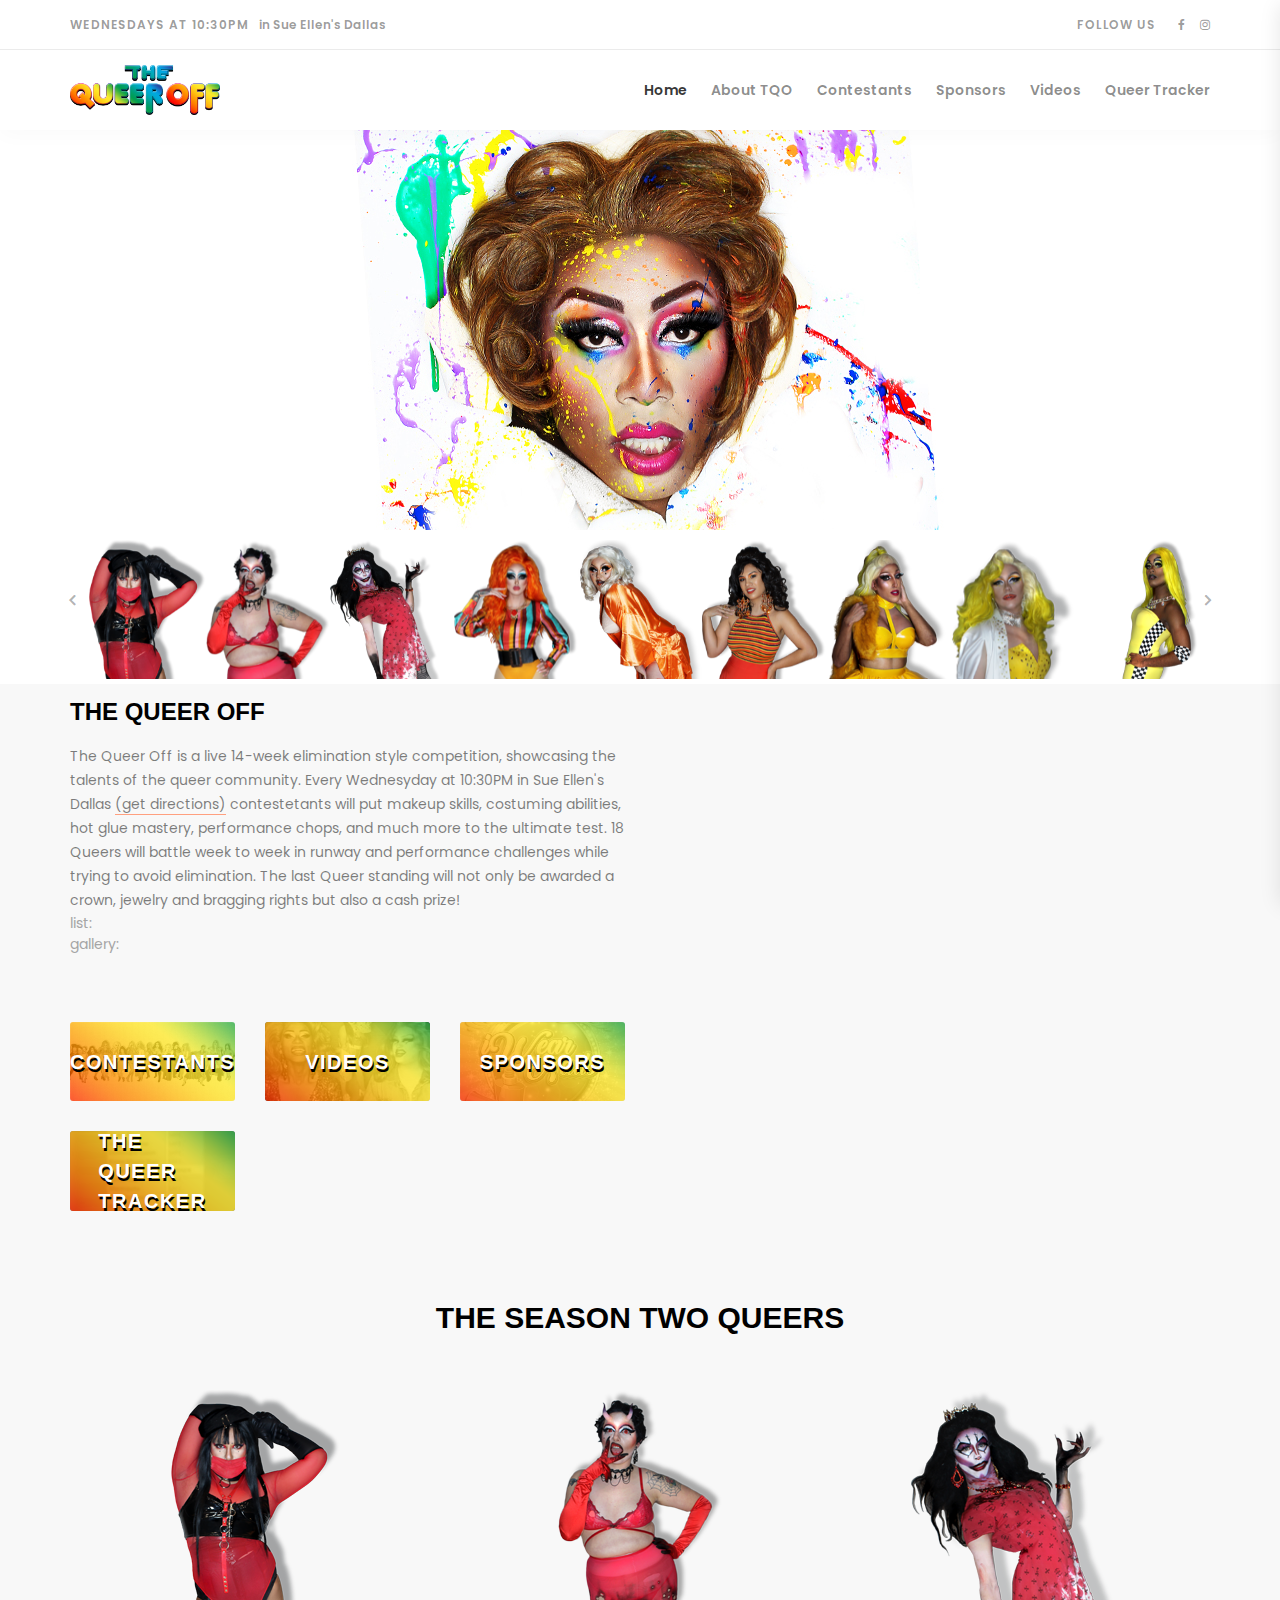
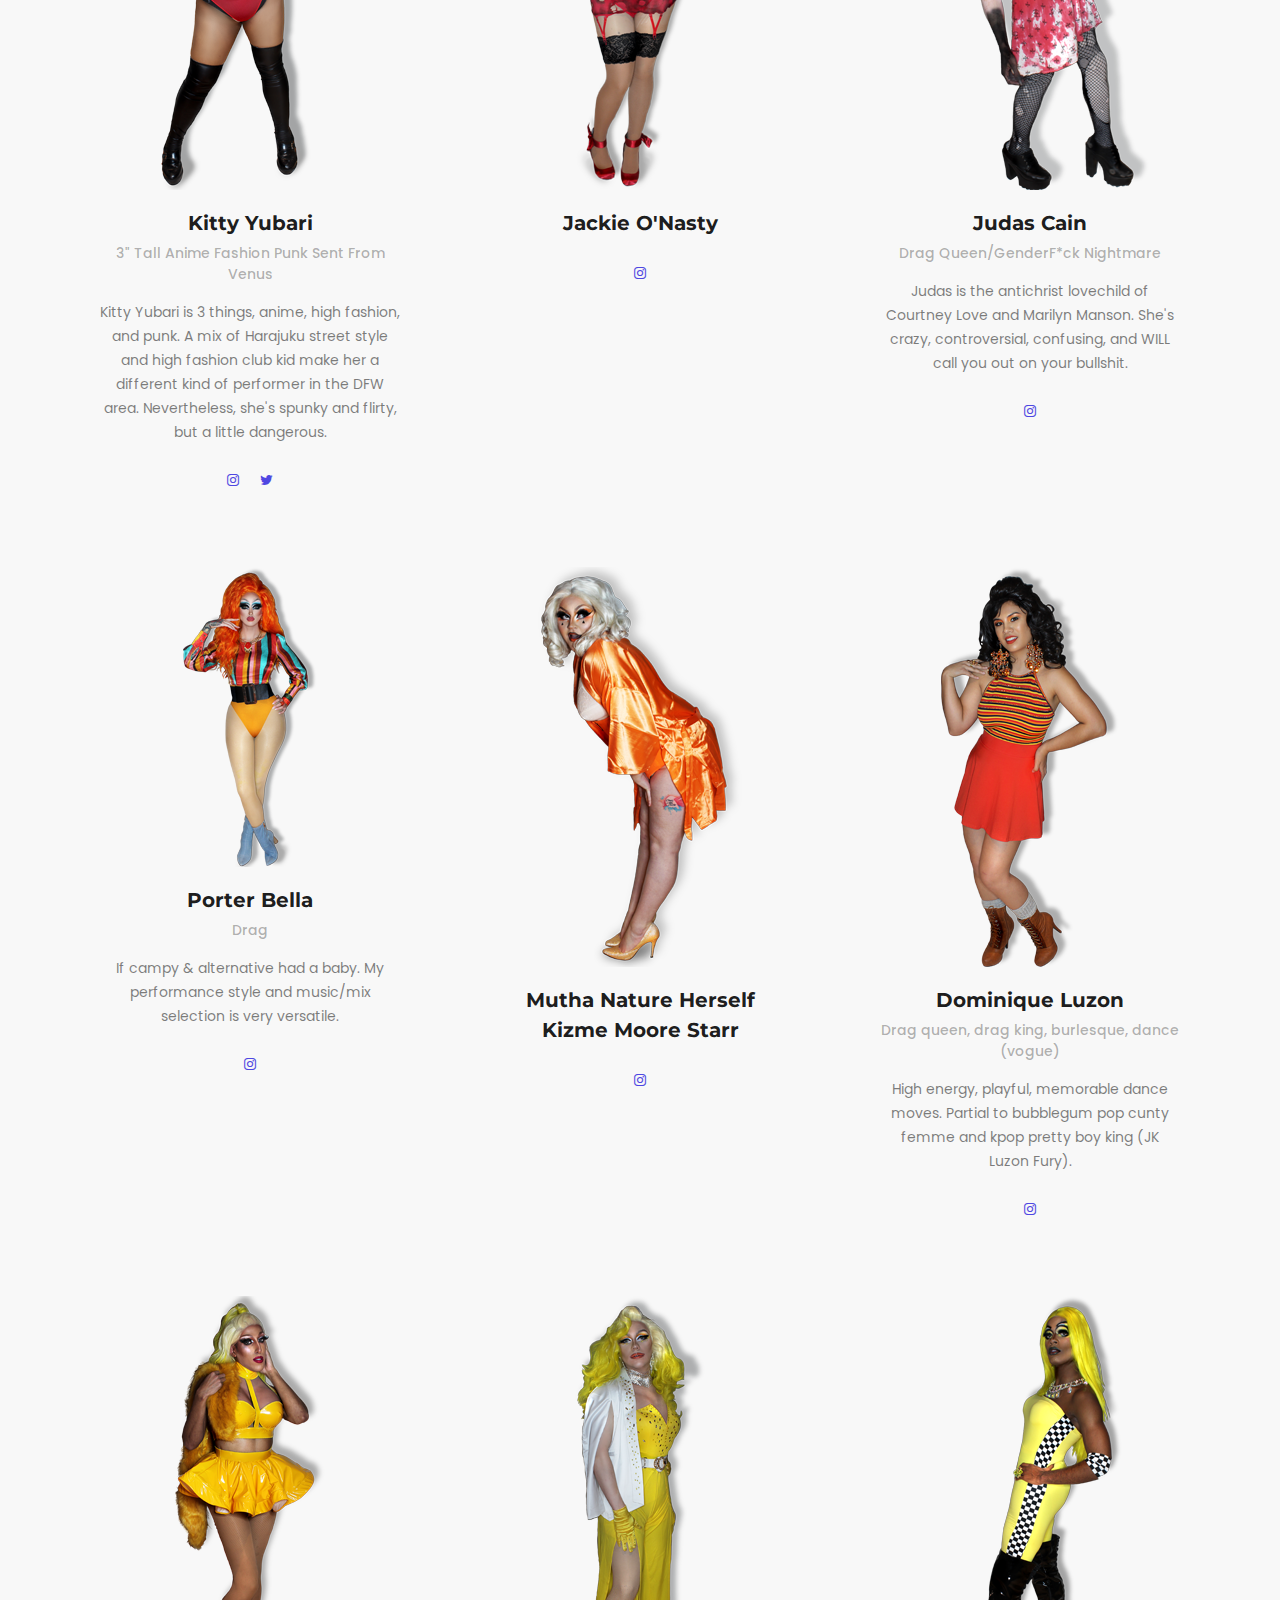
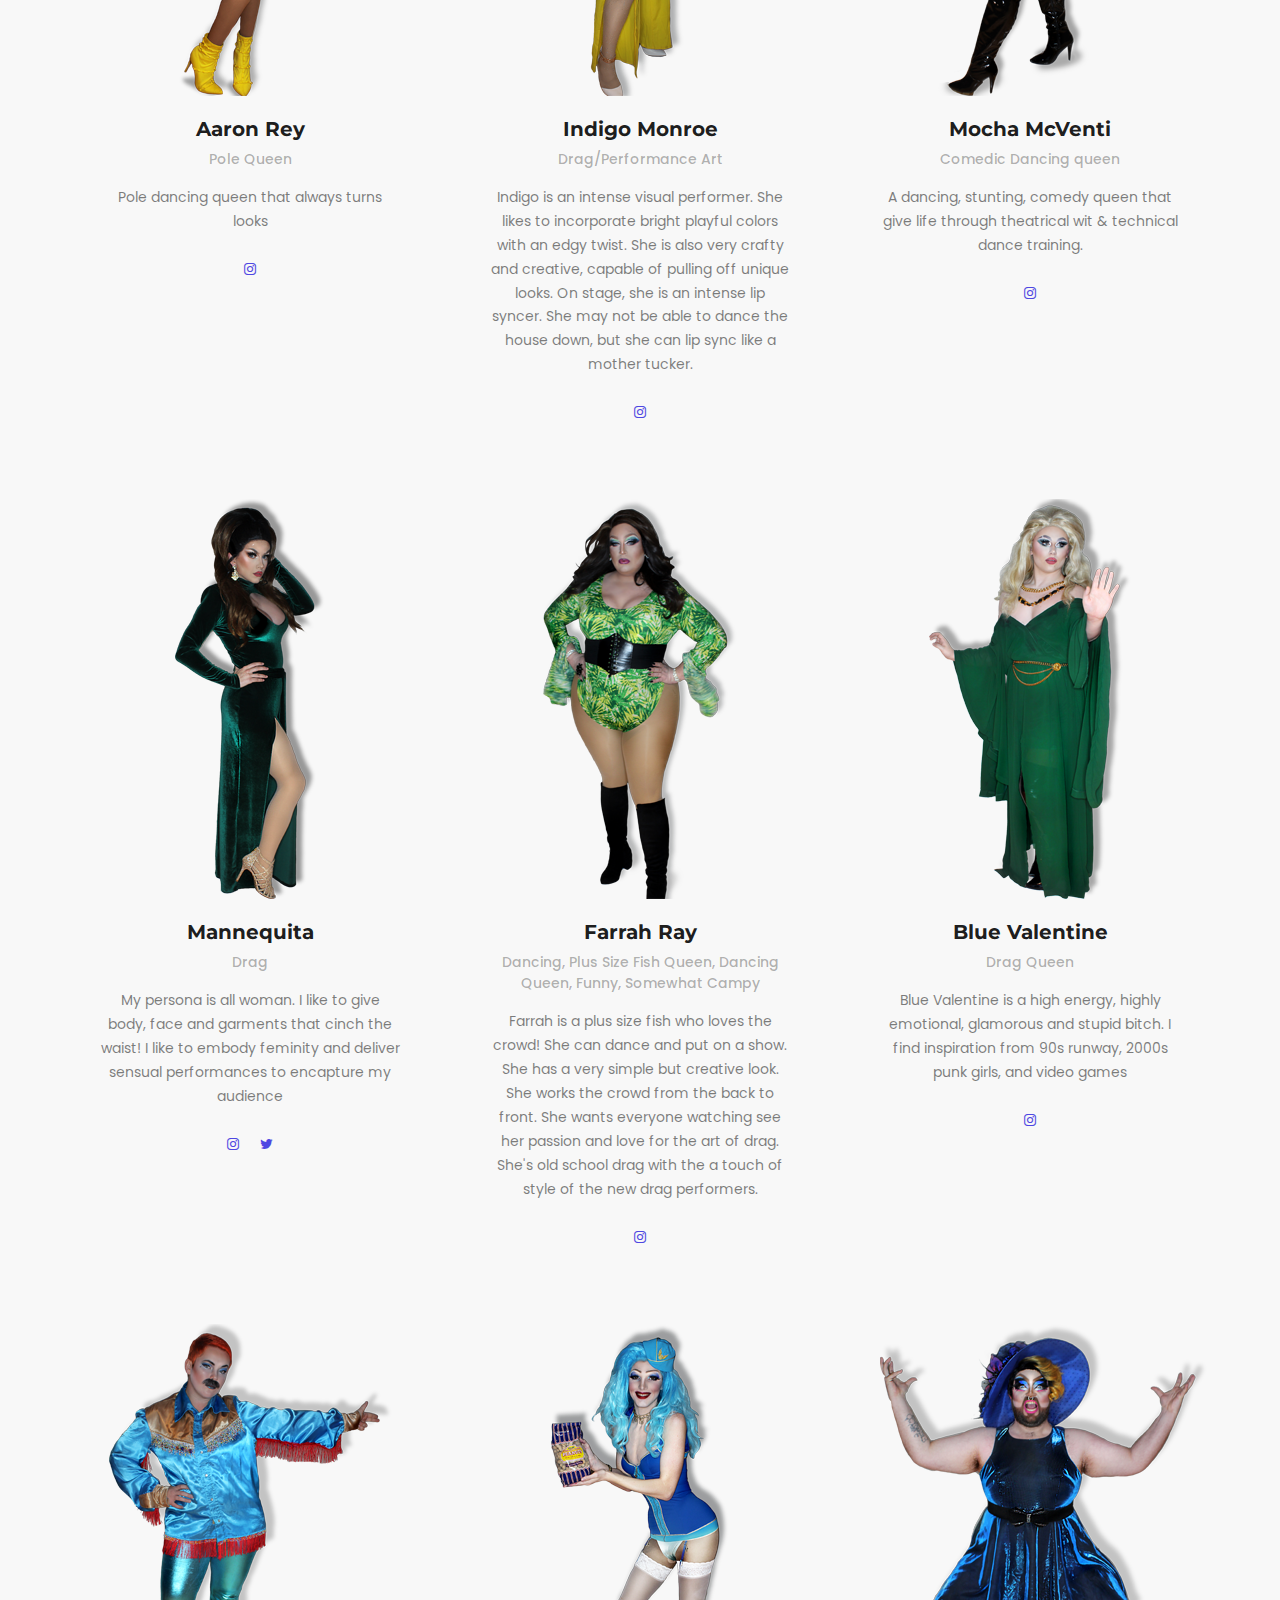
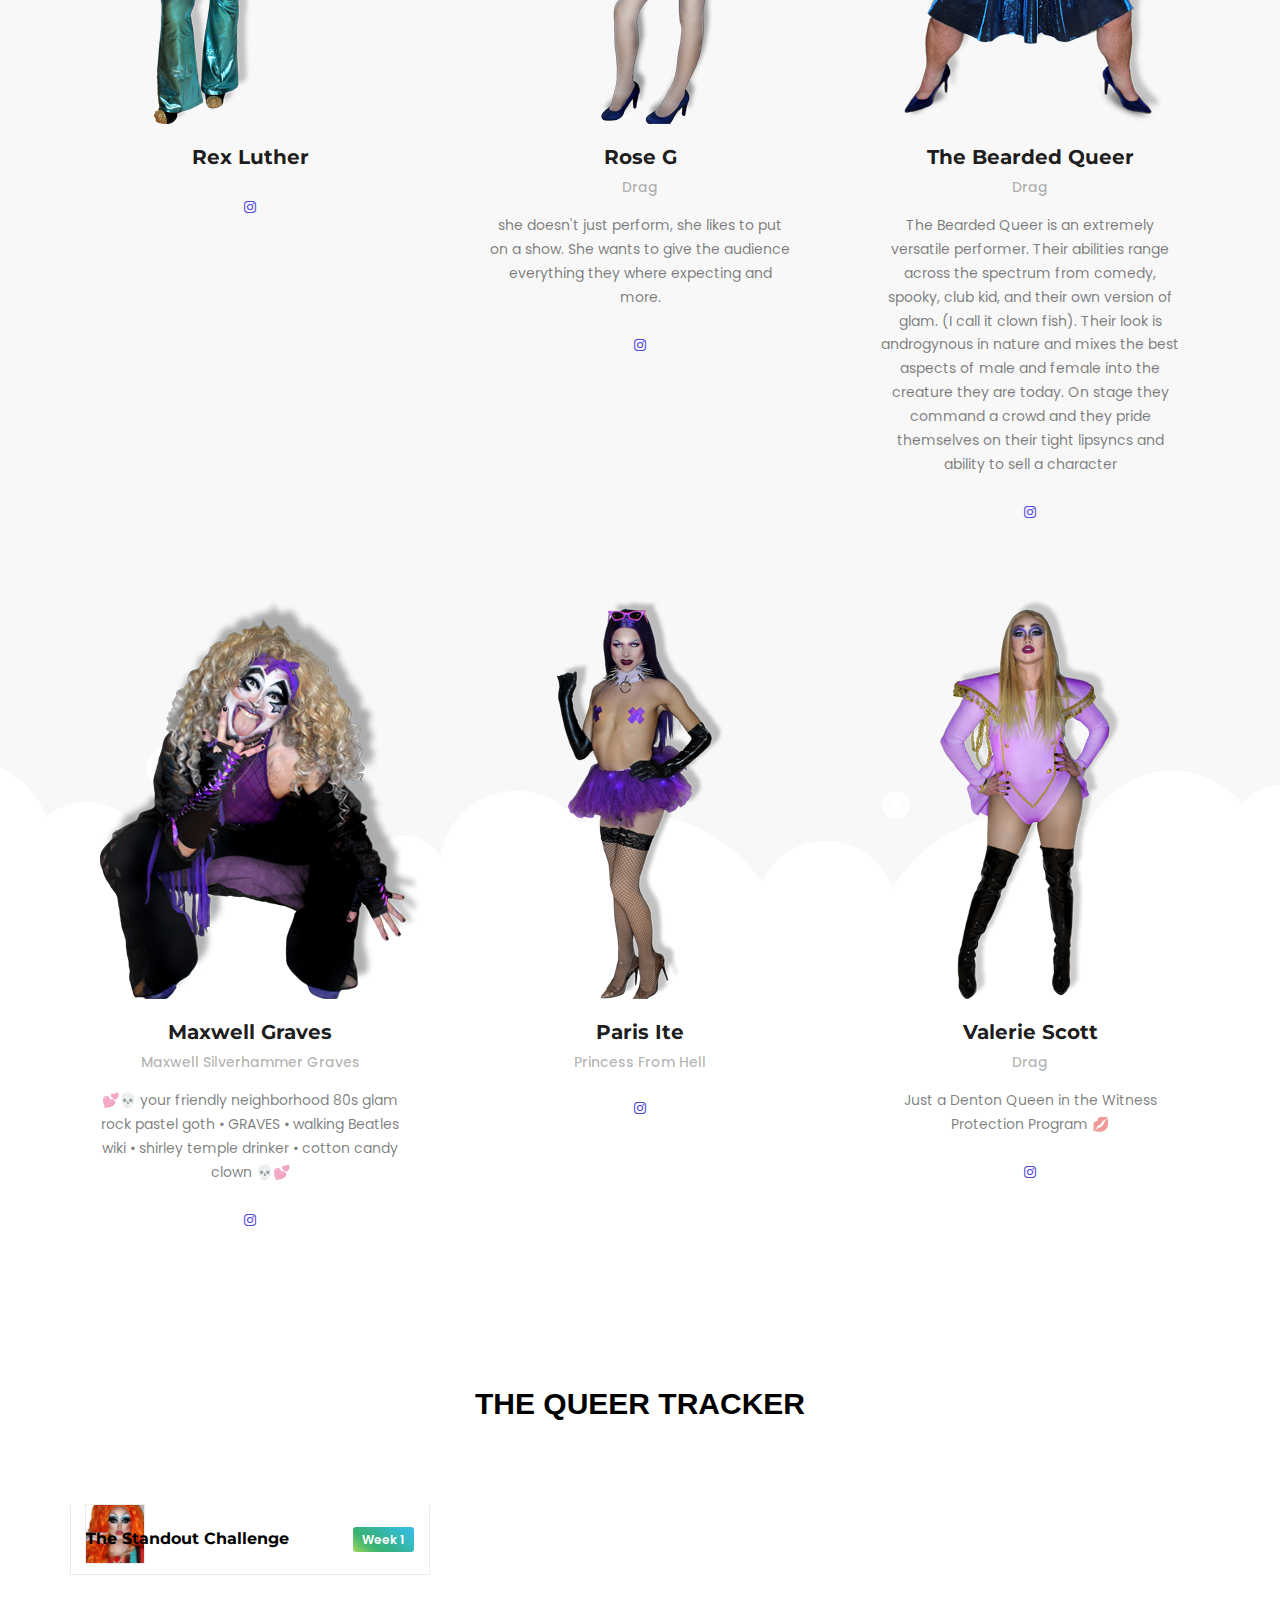
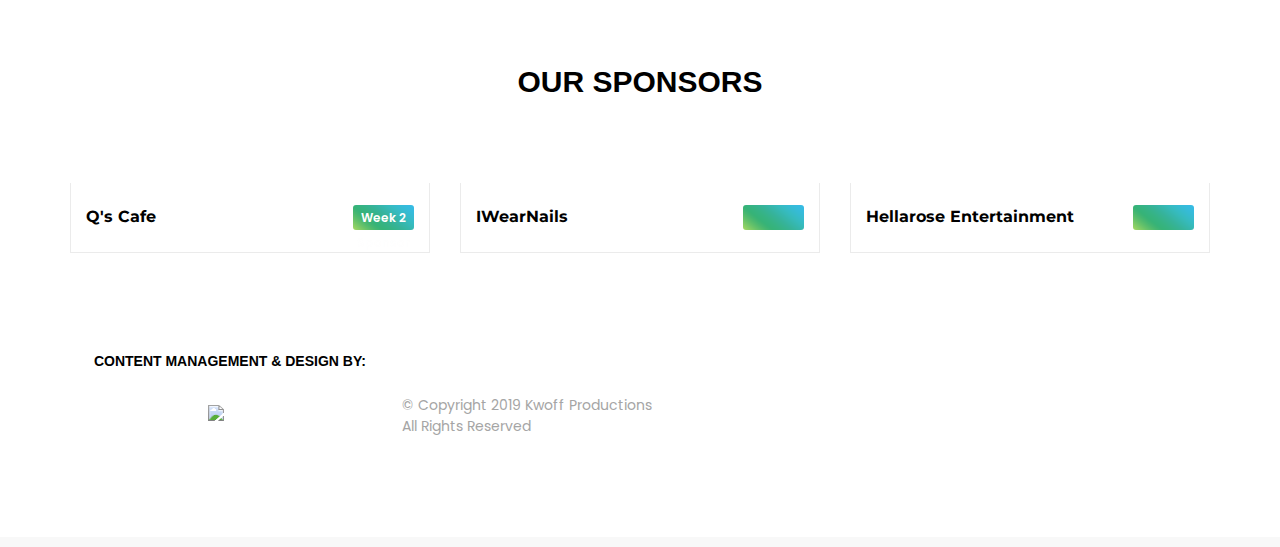
==== index.html @ 8db62123 "Update index.html" ====
<!DOCTYPE html>
<html lang="en">
<head>
<title>The Queer Off</title>
<meta charset="utf-8">
<meta http-equiv="X-UA-Compatible" content="IE=edge">
<meta name="description" content="The Queer Off - Wednesday at 10:30PM only at Sue Ellen's">
<meta name="og:image" content="http://www.thequeeroff.com/images/ohimage.jpg" />
<meta name="viewport" content="width=device-width, initial-scale=1">

<link rel="stylesheet" type="text/css" href="styles/bootstrap4/bootstrap.min.css">
<link href="plugins/font-awesome-4.7.0/css/font-awesome.min.css" rel="stylesheet" type="text/css">
<link rel="stylesheet" type="text/css" href="plugins/OwlCarousel2-2.2.1/owl.carousel.css">
<link rel="stylesheet" type="text/css" href="plugins/OwlCarousel2-2.2.1/owl.theme.default.css">
<link rel="stylesheet" type="text/css" href="plugins/OwlCarousel2-2.2.1/animate.css">
<link rel="stylesheet" type="text/css" href="styles/main_styles.css">
<link rel="stylesheet" type="text/css" href="styles/responsive.css">
	<script async src="//pagead2.googlesyndication.com/pagead/js/adsbygoogle.js"></script>
<script>
     (adsbygoogle = window.adsbygoogle || []).push({
          google_ad_client: "ca-pub-8673387296746548",
          enable_page_level_ads: true
     });
</script>
	
	
</head>
<body>

<div class="super_container">

	<!-- Header -->

	<header class="header">
			
		<!-- Top Bar -->
		<div class="top_bar">
			<div class="top_bar_container">
				<div class="container">
					<div class="row">
						<div class="col">
							<div class="top_bar_content d-flex flex-row align-items-center justify-content-start">
								<div class="top_bar_phone"><span class="top_bar_title">Wednesdays at 10:30PM</span>in Sue Ellen's Dallas</div>
								<div class="top_bar_right ml-auto">

									
									

									<!-- Social -->
									<div class="top_bar_social">
										<span class="top_bar_title social_title">follow us</span>
										<ul>
											<li><a href="https://www.facebook.com/TheQueerOff/"><i class="fa fa-facebook" aria-hidden="true"></i></a></li>
											<li><a href="https://www.instagram.com/thequeeroff/"><i class="fa fa-instagram" aria-hidden="true"></i></a></li>
										
										</ul>
									</div>
								</div>
							</div>
						</div>
					</div>
				</div>
			</div>				
		</div>

		<!-- Header Content -->
		<div class="header_container">
			<div class="container">
				<div class="row">
					<div class="col">
						<div class="header_content d-flex flex-row align-items-center justify-content-start">
							<div class="logo_container mr-auto">
								<a href="#">
									<div class="logo_img"><img height="50px" src="/images/LOGO.png"></div>
								</a>
							</div>
							<nav class="main_nav_contaner">
								<ul class="main_nav">
									<li class="active"><a href="index.html">Home</a></li>
									<li><a href="#about">About TQO</a></li>
									<li><a href="#queers">Contestants</a></li>
									<li><a href="#sponsor">Sponsors</a></li>
									<li><a href="#videos">Videos</a></li>
									<li><a href="#tracker">Queer Tracker</a></li>
								</ul>
							</nav>
							

								<!-- Hamburger -->

								
								<div class="hamburger menu_mm">
									<i class="fa fa-bars menu_mm" aria-hidden="true"></i>
								</div>
							</div>

						</div>
					</div>
				</div>
			</div>
		</div>

	</header>

	<!-- Menu -->

	<div class="menu d-flex flex-column align-items-end justify-content-start text-right menu_mm trans_400">
		<div class="menu_close_container"><div class="menu_close"><div></div><div></div></div></div>
		
		<nav class="menu_nav">
			<ul class="menu_mm">
				<li class="menu_mm"><a href="index.html">Home</a></li>
				<li class="menu_mm"><a href="#about">About TQO</a></li>
				<li class="menu_mm"><a href="#queers">Contestants</a></li>
				<li class="menu_mm"><a href="#sponsor">Sponsors</a></li>
				<li class="menu_mm"><a href="#videos">Videos</a></li>
				<li class="menu_mm"><a href="#tracker">The Queer Tracker</a></li>
			</ul>
		</nav>
		<div class="menu_extra">
						<div class="menu_social">
				<span class="menu_title">follow us</span>
				<ul>
					<li><a href="https://www.facebook.com/TheQueerOff/"><i class="fa fa-facebook" aria-hidden="true"></i></a></li>
					<li><a href="https://www.instagram.com/TheQueerOff/"><i class="fa fa-instagram" aria-hidden="true"></i></a></li>
					
				</ul>
			</div>
		</div>
	</div>
	
	<!-- Home -->

	<div class="home">
		<div class="home_background" style="background-image: url(images/index_background.jpg);"></div>
		<div class="home_content">
			<div class="container">
				<div class="row">
					<div class="col text-center">
						<h1 class="home_title"></h1>
						</div>
					</div>
				</div>
			</div>
		</div>
	</div>

	<!-- Language -->

	<div class="language">
		<div class="container">
			<div class="row">
				<div class="col">
					<div class="language_slider_container">
						
						<!-- Language Slider -->

						<div class="owl-carousel owl-theme language_slider">

							<!-- Flag -->
							<div class="owl-item language_item">
								<a href="#kitty">
									<div class="flag"><img src="/images/season2/kitty_pz.png" alt=""></div>
									<div class="lang_name"></div>
								</a>
							</div>

							<!-- Flag -->
							<div class="owl-item language_item">
								<a href="#jackie">
									<div class="flag"><img src="/images/season2/jackie_pz.png" alt=""></div>
									<div class="lang_name"> </div>
								</a>
							</div>

							<!-- Flag -->
							<div class="owl-item language_item">
								<a href="#judas">
									<div class="flag"><img src="/images/season2/red_pz.png" alt=""></div>
									<div class="lang_name"></div>
								</a>
							</div>

							<!-- Flag -->
							<div class="owl-item language_item">
								<a href="#porter">
									<div class="flag"><img src="/images/season2/porter_pz.png" alt=""></div>
									<div class="lang_name"></div>
								</a>
							</div>

							<!-- Flag -->
							<div class="owl-item language_item">
								<a href="#mutha">
									<div class="flag"><img src="/images/season2/Kizme_pz.png" alt=""></div>
									<div class="lang_name"></div>
								</a>
							</div>

							<!-- Flag -->
							<div class="owl-item language_item">
								<a href="#dom">
									<div class="flag"><img src="/images/season2/domi_pz.png" alt=""></div>
									<div class="lang_name"></div>
								</a>
							</div>

							<!-- Flag -->
							<div class="owl-item language_item">
								<a href="#aaron">
									<div class="flag"><img src="/images/season2/aaron_pz.png" alt=""></div>
									<div class="lang_name"></div>
								</a>
							</div>

							<!-- Flag -->
							<div class="owl-item language_item">
								<a href="#indigo">
									<div class="flag"><img src="/images/season2/indigo_pz.png" alt=""></div>
									<div class="lang_name"></div>
								</a>
							</div>

							<!-- Flag -->
							<div class="owl-item language_item">
								<a href="#mocha">
									<div class="flag"><img src="/images/season2/mocha_pz.png" alt=""></div>
									<div class="lang_name"></div>
								</a>
							</div>

							<!-- Flag -->
							<div class="owl-item language_item">
								<a href="#man">
									<div class="flag"><img src="/images/season2/man_pz.png" alt=""></div>
									<div class="lang_name"></div>
								</a>
							</div>

							<!-- Flag -->
							<div class="owl-item language_item">
								<a href="#farrah">
									<div class="flag"><img src="/images/season2/farrah_pz.png" alt=""></div>
									<div class="lang_name"></div>
								</a>
							</div>
							<!-- Flag -->
							<div class="owl-item language_item">
								<a href="#blue">
									<div class="flag"><img src="/images/season2/blue_pz.png" alt=""></div>
									<div class="lang_name"></div>
								</a>
							</div>
							<!-- Flag -->
							<div class="owl-item language_item">
								<a href="#rex">
									<div class="flag"><img src="/images/season2/rex_pz.png" alt=""></div>
									<div class="lang_name"></div>
								</a>
							</div>
							<!-- Flag -->
							<div class="owl-item language_item">
								<a href="#rose">
									<div class="flag"><img src="/images/season2/rose_pz.png" alt=""></div>
									<div class="lang_name"></div>
								</a>
							</div>
							<!-- Flag -->
							<div class="owl-item language_item">
								<a href="#Bearded">
									<div class="flag"><img src="/images/season2/Bearded_pz.png" alt=""></div>
									<div class="lang_name"></div>
								</a>
							</div>
							<!-- Flag -->
							<div class="owl-item language_item">
								<a href="#max">
									<div class="flag"><img src="/images/season2/purp_pz.png" alt=""></div>
									<div class="lang_name"></div>
								</a>
							</div>
							<!-- Flag -->
							<div class="owl-item language_item">
								<a href="#paris">
									<div class="flag"><img src="/images/season2/paris_pz.png" alt=""></div>
									<div class="lang_name"></div>
								</a>
							</div>
							<!-- Flag -->
							<div class="owl-item language_item">
								<a href="#valerie">
									<div class="flag"><img src="/images/season2/valerie_pz.png" alt=""></div>
									<div class="lang_name"></div>
								</a>
							</div>

						</div>

						<div class="lang_nav lang_prev"><i class="fa fa-angle-left" aria-hidden="true"></i></div>
						<div class="lang_nav lang_next"><i class="fa fa-angle-right" aria-hidden="true"></i></div>
					</div>
				</div>
			</div>
		</div>
	</div>
<!-- Blog -->
	<div class="blog" id="about">
		<div class="container">
			<div class="row row-lg-eq-height">
				
				<!-- Blog Left -->
				<div class="col-lg-6">
					<div class="blog_left">
						<div class="blog_title">The Queer Off</div>
						<div class="blog_text">
							<p>The Queer Off is a live 14-week elimination style competition, showcasing the talents of the queer community. Every Wednesyday at 10:30PM in Sue Ellen's Dallas <a href="https://www.google.com/maps/dir//Sue+Ellen's,+3014+Throckmorton+St,+Dallas,+TX+75219/">(get directions)</a> contestetants will put makeup skills, costuming abilities, hot glue mastery, performance chops, and much more to the ultimate test. 18 Queers will battle week to week in runway and performance challenges while trying to avoid elimination. The last Queer standing will not only be awarded a crown, jewelry and bragging rights but also a cash prize!
							</p>
							
							list:
							<script>
                var storeToken = '$2y$13$v79kqJ5wWT73Iio.tErHyOE7bvqJKBYS2X25rnqNXW3cHPhIYZ0ju';
		var storeSlot = 'gdwidget-store-slot-97e8527fea';
                var b = document.getElementsByTagName('body')[0];
                var downloadLinkTxt = "Buy";
                var downloadLinkLabelTxt = "";
                var fileTypeLabelTxt = "Thumbnail";
                var fileNameLabelTxt = "File Name";
                var downloadLinkBtnClass = 'btn-primary';
                js = document.createElement('script');
                js.type='text/javascript';
                js.async=true;
                js.src='//gdwidget.com/widget/store/render.js';
                b.appendChild(js);
            </script>
            <div id="gdwidget-store-slot-97e8527fea"></div>   
							
							gallery:
							 <script>
                var galleryToken = '$2y$13$O7jUpvNd/Msdo6xR9XfLZeovtRfHG6QIruGVlrt9xCAUMLnHQSEhO';
		var gallerySlot = 'gdwidget-gallery-slot-647bba3443';
                var b = document.getElementsByTagName('body')[0];
                js = document.createElement('script');
                js.type='text/javascript';
                js.async=true;
                js.src='//gdwidget.com/widget/gallery/render.js';
                b.appendChild(js);
            </script>
            <div id="gdwidget-gallery-slot-647bba3443"></div>     
							
						<div class="blog_categories">
							<div class="row categories_row">

								<!-- Category -->
								<div class="col-md-4 blog_category_col" >
									<a href="#queers">
										<div class="blog_category">
											<div class="blog_category_image"><img src="images/blog_1.jpg" alt=""></div>
											<div class="blog_category_title">Contestants</div>
										</div>
									</a>
								</div>

								<!-- Category -->
								<div class="col-md-4 blog_category_col">
									<a href="#videos">
										<div class="blog_category">
											<div class="blog_category_image"><img src="images/blog_2.jpg" alt=""></div>
											<div class="blog_category_title">Videos</div>
										</div>
									</a>
								</div>

								<!-- Category -->
								<div class="col-md-4 blog_category_col">
									<a href="#sponsor">
										<div class="blog_category">
											<div class="blog_category_image"><img src="images/blog_3.jpg" alt=""></div>
											<div class="blog_category_title">Sponsors</div>
										</div>
									</a>
								</div>

								<!-- Category -->

								<div class="col-md-4 blog_category_col">
									<a href="#tracker">
										<div class="blog_category">
											<div class="blog_category_image"><img src="images/blog_4.jpg" alt=""></div>
											<div class="blog_category_title">The Queer Tracker</div>
											
										</div>
									</a>
								</div>

								


							</div>
						</div>
					</div>
				</div>

				<!-- Blog Right -->

				<div class="col-lg-6" id="videos">
					<div class="blog_right">
						<div class="blog_image" style="background-image:url(http://thequeeroff.com/images/videogif.gif)"></div>
						<div class="blog_title_container">
							<div class="blog_right_category"><a href="https://www.youtube.com/playlist?list=PLm_GRhb1Ex-pd4jxD14O2bpYFHSxHNJGe">NEW VIDEO</a></div>
							<div class="blog_right_title"><a href="https://www.youtube.com/playlist?list=PLm_GRhb1Ex-pd4jxD14O2bpYFHSxHNJGe">Standout Challenge</a></div>
							<div class="blog_right_text">
								<p>Watch Kylee O'Hara Fatale and the winner of Season One, Trisha Delish critique the runway looks for week 1 of The Queer Off Season Two!
							</div>
							<div class="read_more"><a href="https://www.youtube.com/watch?v=NVfm237u6S4&t=770s">Watch Now! <img src="images/right.png" alt=""></a></div>
						</div>
					</div>
				</div>
			</div>
		</div>
	</div>



	<!-- Instructors -->

	<div class="instructors" id="queers">
		<div class="instructors_background" style="background-image:url(images/instructors_background.png)"></div>
		<div class="container">
			<div class="row">
				<div class="col">
					<h2 class="section_title text-center">The Season Two Queers</h2>
				</div>
			</div>
			<div class="row instructors_row">

				<!-- Instructor -->
				<div class="col-lg-4 instructor_col" id="kitty">
					<div class="instructor text-center">
						<div class="instructor_image_container">
							<div class="instructor_image"><img src="/images/season2/kitty_pz.png" alt=""></div>
						</div>
						<div class="instructor_name"><a href="instructors.html">Kitty Yubari</a></div>
						<div class="instructor_title">3" Tall Anime Fashion Punk Sent From Venus</div>
						<div class="instructor_text">
							<p>Kitty Yubari is 3 things, anime, high fashion, and punk. A mix of Harajuku street style and high fashion club kid make her a different kind of performer in the DFW area. Nevertheless, she's spunky and flirty, but a little dangerous.</p>
						</div>
						<div class="instructor_social">
							<ul>
								<li><a href="https://www.instagram.com/kitty.yubari/"><i class="fa fa-instagram" aria-hidden="true"></i></a></li>
								<li><a href="https://twitter.com/kittyyubari"><i class="fa fa-twitter" aria-hidden="true"></i></a></li>
							</ul>
						</div>
					</div>
				</div>

				<!-- Instructor -->
				<div class="col-lg-4 instructor_col" id="jackie">
					<div class="instructor text-center">
						<div class="instructor_image_container">
							<div class="instructor_image"><img src="/images/season2/jackie_pz.png" alt=""></div>
						</div>
						<div class="instructor_name"><a href="instructors.html">Jackie O'Nasty</a></div>
						<div class="instructor_title"></div>
						<div class="instructor_text">
							<p></p>
						</div>
						<div class="instructor_social">
							<ul>
								<li><a href="hhttps://www.instagram.com/ohitsjackieo/"><i class="fa fa-instagram" aria-hidden="true"></i></a></li>
															</ul>
						</div>
					</div>
				</div>


				<!-- Instructor -->
				<div class="col-lg-4 instructor_col" id="judas">
					<div class="instructor text-center">
						<div class="instructor_image_container">
							<div class="instructor_image"><img src="/images/season2/red_pz.png" alt=""></div>
						</div>
						<div class="instructor_name"><a href="instructors.html">Judas Cain</a></div>
						<div class="instructor_title">Drag Queen/GenderF*ck Nightmare</div>
						<div class="instructor_text">
							<p>Judas is the antichrist lovechild of Courtney Love and Marilyn Manson. She's crazy, controversial,  confusing, and WILL call you out on your bullshit.</p>
						</div>
						<div class="instructor_social">
							<ul>
								<li><a href="https://www.instagram.com/saintjudascain/"><i class="fa fa-instagram" aria-hidden="true"></i></a></li>
															</ul>
						</div>
					</div>
				</div>
<!-- Instructor -->
				<div class="col-lg-4 instructor_col" id="porter">
					<div class="instructor text-center">
						<div class="instructor_image_container">
							<div class="instructor_image"><img src="/images/season2/porter_pz.png" alt=""></div>
						</div>
						<div class="instructor_name"><a href="instructors.html">Porter Bella</a></div>
						<div class="instructor_title">Drag</div>
						<div class="instructor_text">
							<p>If campy & alternative had a baby. 

My performance style and music/mix selection is very versatile.</p>
						</div>
						<div class="instructor_social">
							<ul>
								<li><a href="https://www.instagram.com/itsporterbella/"><i class="fa fa-instagram" aria-hidden="true"></i></a></li>
						
							</ul>
						</div>
					</div>
				</div>
<!-- Instructor -->
				<div class="col-lg-4 instructor_col" id="mutha">
					<div class="instructor text-center">
						<div class="instructor_image_container">
							<div class="instructor_image"><img src="/images/season2/Kizme_pz.png" alt=""></div>
						</div>
						<div class="instructor_name"><a href="instructors.html">Mutha Nature Herself Kizme Moore Starr</a></div>
						<div class="instructor_title"></div>
						<div class="instructor_text">
							<p></p>
						</div>
						<div class="instructor_social">
							<ul>
								<li><a href="https://www.instagram.com/muthanaturestarr/"><i class="fa fa-instagram" aria-hidden="true"></i></a></li>
						
							</ul>
						</div>
					</div>
				</div>
<!-- Instructor -->
				<div class="col-lg-4 instructor_col" id="dom">
					<div class="instructor text-center">
						<div class="instructor_image_container">
							<div class="instructor_image"><img src="/images/season2/domi_pz.png" alt=""></div>
						</div>
						<div class="instructor_name"><a href="instructors.html">Dominique Luzon</a></div>
						<div class="instructor_title">Drag queen, drag king, burlesque, dance (vogue)</div>
						<div class="instructor_text">
							<p>High energy, playful, memorable dance moves. Partial to bubblegum pop cunty femme and kpop pretty boy king (JK Luzon Fury).</p>
						</div>
						<div class="instructor_social">
							<ul>
								<li><a href="https://www.instagram.com/dominiqueluzon/"><i class="fa fa-instagram" aria-hidden="true"></i></a></li>
								
							</ul>
						</div>
					</div>
				</div>
<!-- Instructor -->
				<div class="col-lg-4 instructor_col" id="aaron">
					<div class="instructor text-center">
						<div class="instructor_image_container">
							<div class="instructor_image"><img src="/images/season2/aaron_pz.png" alt=""></div>
						</div>
						<div class="instructor_name"><a href="instructors.html">Aaron Rey</a></div>
						<div class="instructor_title">Pole Queen</div>
						<div class="instructor_text">
							<p>Pole dancing queen that always turns looks
</p>
						</div>
						<div class="instructor_social">
							<ul>
								<li><a href="https://www.instagram.com/Aaronrey1992/"><i class="fa fa-instagram" aria-hidden="true"></i></a></li>
							
							</ul>
						</div>
					</div>
				</div>
<!-- Instructor -->
				<div class="col-lg-4 instructor_col" id="indigo">
					<div class="instructor text-center">
						<div class="instructor_image_container">
							<div class="instructor_image"><img src="/images/season2/indigo_pz.png" alt=""></div>
						</div>
						<div class="instructor_name"><a href="instructors.html">Indigo Monroe</a></div>
						<div class="instructor_title">Drag/Performance Art</div>
						<div class="instructor_text">
							<p>Indigo is an intense visual performer. She likes to incorporate bright playful colors with an edgy twist. She is also very crafty and creative, capable of pulling off unique looks. On stage, she is an intense lip syncer. She may not be able to dance the house down, but she can lip sync like a mother tucker.
</p>
						</div>
						<div class="instructor_social">
							<ul>
								<li><a href="https://www.instagram.com/itsthatindigo/"><i class="fa fa-instagram" aria-hidden="true"></i></a></li>
								
							</ul>
						</div>
					</div>
				</div>
<!-- Instructor --> 
				<div class="col-lg-4 instructor_col" id="mocha">
					<div class="instructor text-center">
						<div class="instructor_image_container">
							<div class="instructor_image"><img src="/images/season2/mocha_pz.png" alt=""></div>
						</div>
						<div class="instructor_name"><a href="instructors.html">Mocha McVenti</a></div>
						<div class="instructor_title">Comedic Dancing queen</div>
						<div class="instructor_text">
							<p>A dancing, stunting, comedy queen that give life through theatrical wit & technical dance training.
</p>
						</div>
						<div class="instructor_social">
							<ul>
								<li><a href="https://www.instagram.com/mocha_mcventi/"><i class="fa fa-instagram" aria-hidden="true"></i></a></li>
								
							</ul>
						</div>
					</div>
				</div>
<!-- Instructor -->
				<div class="col-lg-4 instructor_col" id="man">
					<div class="instructor text-center">
						<div class="instructor_image_container">
							<div class="instructor_image"><img src="/images/season2/man_pz.png" alt=""></div>
						</div>
						<div class="instructor_name"><a href="instructors.html">Mannequita</a></div>
						<div class="instructor_title">Drag</div>
						<div class="instructor_text">
							<p>My persona is all woman. I like to give body, face and garments that cinch the waist!  I like to embody feminity and deliver sensual performances to encapture my audience
</p>
						</div>
						<div class="instructor_social">
							<ul>
								<li><a href="https://www.instagram.com/mannequita/"><i class="fa fa-instagram" aria-hidden="true"></i></a></li>
								<li><a href="https://twitter.com/kittyyubari"><i class="fa fa-twitter" aria-hidden="true"></i></a></li>
							</ul>
						</div>
					</div>
				</div>
<!-- Instructor -->
				<div class="col-lg-4 instructor_col" id="farrah">
					<div class="instructor text-center">
						<div class="instructor_image_container">
							<div class="instructor_image"><img src="/images/season2/farrah_pz.png" alt=""></div>
						</div>
						<div class="instructor_name"><a href="instructors.html">Farrah Ray</a></div>
						<div class="instructor_title">Dancing, Plus Size Fish Queen, Dancing Queen, Funny, Somewhat Campy 
</div>
						<div class="instructor_text">
							<p>Farrah is a plus size fish who loves the crowd!  
She can dance and put on a show. She has a very simple but creative look. She works the crowd from the back to front. She wants everyone watching see her passion and love for the art of drag. She's old school drag with the a touch of style of the new drag performers.   </p>
						</div>
						<div class="instructor_social">
							<ul>
								<li><a href="https://www.instagram.com/farrah_ray_/"><i class="fa fa-instagram" aria-hidden="true"></i></a></li>
								
							</ul>
						</div>
					</div>
				</div>
<!-- Instructor -->
				<div class="col-lg-4 instructor_col" id="blue">
					<div class="instructor text-center">
						<div class="instructor_image_container">
							<div class="instructor_image"><img src="/images/season2/blue_pz.png" alt=""></div>
						</div>
						<div class="instructor_name"><a href="instructors.html">Blue Valentine</a></div>
						<div class="instructor_title">Drag Queen</div>
						<div class="instructor_text">
							<p>Blue Valentine is a high energy, highly emotional, glamorous and stupid bitch. I find inspiration from 90s runway, 2000s punk girls, and video games
</p>
						</div>
						<div class="instructor_social">
							<ul>
								<li><a href="https://www.instagram.com/p/BtaA3jThb-Z/"><i class="fa fa-instagram" aria-hidden="true"></i></a></li>
								
							</ul>
						</div>
					</div>
				</div>
<!-- Instructor -->
				<div class="col-lg-4 instructor_col" id="rex">
					<div class="instructor text-center">
						<div class="instructor_image_container">
							<div class="instructor_image"><img src="/images/season2/rex_pz.png" alt=""></div>
						</div>
						<div class="instructor_name"><a href="instructors.html">Rex Luther</a></div>
						<div class="instructor_title"></div>
						<div class="instructor_text">
							<p></p>
						</div>
						<div class="instructor_social">
							<ul>
								<li><a href="https://www.instagram.com/rex_luther_/"><i class="fa fa-instagram" aria-hidden="true"></i></a></li>
							
							</ul>
						</div>
					</div>
				</div>
<!-- Instructor -->
				<div class="col-lg-4 instructor_col" id="rose">
					<div class="instructor text-center">
						<div class="instructor_image_container">
							<div class="instructor_image"><img src="/images/season2/rose_pz.png" alt=""></div>
						</div>
						<div class="instructor_name"><a href="instructors.html">Rose G</a></div>
						<div class="instructor_title">Drag</div>
						<div class="instructor_text">
							<p>she doesn't just perform, she likes to put on a show. She wants to give the audience everything they where expecting and more.</p>
						</div>
						<div class="instructor_social">
							<ul>
								<li><a href="https://www.instagram.com/the.rose.g/"><i class="fa fa-instagram" aria-hidden="true"></i></a></li>
								
							</ul>
						</div>
					</div>
				</div>
<!-- Instructor -->
				<div class="col-lg-4 instructor_col" id="beard">
					<div class="instructor text-center">
						<div class="instructor_image_container">
							<div class="instructor_image"><img src="/images/season2/Bearded_pz.png" alt=""></div>
						</div>
						<div class="instructor_name"><a href="instructors.html">The Bearded Queer</a></div>
						<div class="instructor_title">Drag</div>
						<div class="instructor_text">
							<p>The Bearded Queer is an extremely versatile performer. Their abilities range across the spectrum from comedy, spooky, club kid, and their own version of glam. (I call it clown fish). Their look is androgynous in nature and mixes the best aspects of male and female into the creature they are today. On stage they command a crowd and they pride themselves on their tight lipsyncs and ability to sell a character
</p>
						</div>
						<div class="instructor_social">
							<ul>
								<li><a href="https://www.instagram.com/theBeardedqueer/"><i class="fa fa-instagram" aria-hidden="true"></i></a></li>
						
							</ul>
						</div>
					</div>
				</div>
<!-- Instructor -->
				<div class="col-lg-4 instructor_col" id="max">
					<div class="instructor text-center">
						<div class="instructor_image_container">
							<div class="instructor_image"><img src="/images/season2/purp_pz.png" alt=""></div>
						</div>
						<div class="instructor_name"><a href="instructors.html">Maxwell Graves</a></div>
						<div class="instructor_title">Maxwell Silverhammer Graves</div>
						<div class="instructor_text">
							<p>💕💀 your friendly neighborhood 80s glam rock pastel goth • GRAVES • walking Beatles wiki • shirley temple drinker • cotton candy clown 💀💕</p>
						</div>
						<div class="instructor_social">
							<ul>
								<li><a href="https://www.instagram.com/maxwellgraves/"><i class="fa fa-instagram" aria-hidden="true"></i></a></li>
								
							</ul>
						</div>
					</div>
				</div>
<!-- Instructor -->
				<div class="col-lg-4 instructor_col" id="paris">
					<div class="instructor text-center">
						<div class="instructor_image_container">
							<div class="instructor_image"><img src="/images/season2/paris_pz.png" alt=""></div>
						</div>
						<div class="instructor_name"><a href="instructors.html">Paris Ite</a></div>
						<div class="instructor_title">Princess From Hell</div>
						<div class="instructor_text">
							<p></p>
						</div>
						<div class="instructor_social">
							<ul>
								<li><a href="https://www.instagram.com/paris.ite/"><i class="fa fa-instagram" aria-hidden="true"></i></a></li>
								
							</ul>
						</div>
					</div>
				</div>
<!-- Instructor -->
				<div class="col-lg-4 instructor_col" id="valerie">
					<div class="instructor text-center">
						<div class="instructor_image_container">
							<div class="instructor_image"><img src="/images/season2/valerie_pz.png" alt=""></div>
						</div>
						<div class="instructor_name"><a href="instructors.html">Valerie Scott</a></div>
						<div class="instructor_title">Drag</div>
						<div class="instructor_text">
							<p>Just a Denton Queen in the Witness Protection Program 💋</p>
						</div>
						<div class="instructor_social">
							<ul>
								<li><a href="https://www.instagram.com/thevaleriescott/"><i class="fa fa-instagram" aria-hidden="true"></i></a></li>
								
							</ul>
						</div>
					</div>
				</div>


			</div>
		</div>
	</div>



	<div class="events" id="tracker">
		<div class="container">
			<div class="row">
				<div class="col">
					<h2 class="section_title text-center">The Queer Tracker</h2>
				</div>
			</div>
			<div class="row events_row">
				
				<!-- Event -->
				<div class="col-lg-4 event_col">
					<div class="event">
						<div class="event_image"><img src="https://drive.google.com/thumbnail?id=1kMZQ-fig1bZ7zvDvcfMIF6IP0RltEz0r&sz=w600-h600" alt=""></div>
						<div class="event_date1 d-flex flex-column align-items-center justify-content-center">
							<div class="event_day"></div>
							<div class="event_month">winner</div>
						</div>
						<div class="event_date2 d-flex flex-column align-items-center justify-content-center">
							<div class="event_day"></div>
							<div class="event_month">winner</div>
						</div>

						<div class="event_date3 d-flex flex-column align-items-center justify-content-center">
							<div class="event_day"></div>
							<div class="event_monthEl">ELIMINATED</div>
						</div>
						
						<div class="event_body d-flex flex-row align-items-center justify-content-start">
							<div class="event_title"><a href="https://www.facebook.com/qscafedenton/">The Standout Challenge</a></div>
							<div class="event_tag ml-auto">Week 1</div>
						</div>
					</div>
				</div>


	

	<!-- Events -->

	<div class="events" id="sponsor">
		<div class="container">
			<div class="row">
				<div class="col">
					<h2 class="section_title text-center">Our Sponsors</h2>
				</div>
			</div>
			<div class="row events_row">
				
				<!-- Event -->
				<div class="col-lg-4 event_col">
					<div class="event">
						<div class="event_image"><img src="https://static1.squarespace.com/static/56aecaebc2ea51bdbdb55551/t/5b4502fef950b7c65a49828a/1531249420188/IMG_0899.jpg?format=500w" alt=""></div>

						
						<div class="event_body d-flex flex-row align-items-center justify-content-start">
							<div class="event_title"><a href="https://www.facebook.com/qscafedenton/">Q's Cafe</a></div>
							<div class="event_tag ml-auto">Week 2 Sponsor</div>
						</div>
					</div>
				</div>

				<!-- Event -->
				<div class="col-lg-4 event_col">
					<div class="event">
						<div class="event_image"><img src="https://scontent-dfw5-1.xx.fbcdn.net/v/t1.0-9/33030542_173728003338497_1322515813072109568_n.jpg?_nc_cat=103&_nc_ht=scontent-dfw5-1.xx&oh=31c6944ee99a2470f2b1b7e905f7a28c&oe=5CB976A3" alt=""></div>
						
						<div class="event_body d-flex flex-row align-items-center justify-content-start">
							<div class="event_title"><a href="https://www.instagram.com/iwearnails/?hl=en">IWearNails</a></div>
							<div class="event_tag ml-auto">   </div>
						</div>
					</div>
				</div>

				<!-- Event -->
				<div class="col-lg-4 event_col">
					<div class="event">
						<div class="event_image"><img src="https://scontent-dfw5-1.xx.fbcdn.net/v/t1.0-9/35130778_896779727194329_6977155315582107648_o.jpg?_nc_cat=110&_nc_ht=scontent-dfw5-1.xx&oh=5c4158f472873ed0e08bdb670f7b788b&oe=5CF6EE34" alt=""></div>
												<div class="event_body d-flex flex-row align-items-center justify-content-start">
							<div class="event_title"><a href="https://www.facebook.com/HellaroseEntertainment/">Hellarose Entertainment</a></div>
							<div class="event_tag ml-auto">   </div>
						</div>
					</div>
				</div>

			</div>
		</div>
	</div>
<hr>
<center>
<h5>&nbsp; &nbsp; &nbsp; &nbsp; &nbsp; Content Management & design by: <br><br><br>
	&nbsp; &nbsp;<a href="https://jplaceres.com/"><img src="https://queeroff.github.io/assets/images/jp-180x80.png"></a>
</center>
<br><br>
&nbsp; &nbsp; &nbsp; &nbsp; &nbsp;© Copyright 2019 Kwoff Productions <br> 
&nbsp; &nbsp; &nbsp; &nbsp; &nbsp;All Rights Reserved

	

<script src="js/jquery-3.2.1.min.js"></script>
<script src="styles/bootstrap4/popper.js"></script>
<script src="styles/bootstrap4/bootstrap.min.js"></script>
<script src="plugins/OwlCarousel2-2.2.1/owl.carousel.js"></script>
<script src="plugins/easing/easing.js"></script>
<script src="js/custom.js"></script>
</body>
</html>
---- styles/main_styles.css ----
@charset "utf-8";
/* CSS Document */

/******************************

[Table of Contents]

1. Fonts
2. Body and some general stuff
3. Header
	3.1 Top Bar
	3.2 Header Content
	3.3 Logo
	3.4 Main Nav
	3.5 Hamburger
4. Menu
5. Home
6. Language
7. Courses
8. Instructors
9. Register
10. Events
11. Blog
12. Footer



******************************/

/***********
1. Fonts
***********/

@import url('https://fonts.googleapis.com/css?family=Montserrat:400,500,600,700,800,900|Poppins:300,400,500,600,700,800,900');

/*********************************
2. Body and some general stuff
*********************************/

*
{
	margin: 0;
	padding: 0;
	-webkit-font-smoothing: antialiased;
	-webkit-text-shadow: rgba(0,0,0,.01) 0 0 1px;
	text-shadow: rgba(0,0,0,.01) 0 0 1px;
}
body
{
	font-family: 'Poppins', sans-serif;
	font-size: 14px;
	font-weight: 400;
	background: #FFFFFF;
	color: #a5a5a5;
}
div
{
	display: block;
	position: relative;
	-webkit-box-sizing: border-box;
    -moz-box-sizing: border-box;
    box-sizing: border-box;
}
ul
{
	list-style: none;
	margin-bottom: 0px;
}
p
{
	font-family: 'Poppins', sans-serif;
	font-size: 14px;
	line-height: 1.71;
	font-weight: 400;
	color: rgba(0,0,0,0.5);
	-webkit-font-smoothing: antialiased;
	-webkit-text-shadow: rgba(0,0,0,.01) 0 0 1px;
	text-shadow: rgba(0,0,0,.01) 0 0 1px;
}
p a
{
	display: inline;
	position: relative;
	color: inherit;
	border-bottom: solid 1px #ffa07f;
	-webkit-transition: all 200ms ease;
	-moz-transition: all 200ms ease;
	-ms-transition: all 200ms ease;
	-o-transition: all 200ms ease;
	transition: all 200ms ease;
}
p:last-of-type
{
	margin-bottom: 0;
}
a, a:hover, a:visited, a:active, a:link
{
	text-decoration: none;
	-webkit-font-smoothing: antialiased;
	-webkit-text-shadow: rgba(0,0,0,.01) 0 0 1px;
	text-shadow: rgba(0,0,0,.01) 0 0 1px;
}
p a:active
{
	position: relative;
	color: #FF6347;
}
p a:hover
{
	color: #FFFFFF;
	background: #ffa07f;
}
p a:hover::after
{
	opacity: 0.2;
}
::selection
{
	
}
p::selection
{
	
}
h1{font-size: 40px;}
h2{font-size: 30px;}
h3{font-size: 24px;}
h4{font-size: 18px;}
h5{font-size: 14px;}
h1, h2, h3, h4, h5, h6
{
	font-family: poplar-std, sans-serif;
font-style: normal;
font-weight: 800;
text-transform: uppercase;
	color: #000000;
	-webkit-font-smoothing: antialiased;
	-webkit-text-shadow: rgba(0,0,0,.01) 0 0 1px;
	text-shadow: rgba(0,0,0,.01) 0 0 1px;
}
h1::selection, 
h2::selection, 
h3::selection, 
h4::selection, 
h5::selection, 
h6::selection
{
	
}
.form-control
{
	color: #db5246;
}
section
{
	display: block;
	position: relative;
	box-sizing: border-box;
}
.clear
{
	clear: both;
}
.clearfix::before, .clearfix::after
{
	content: "";
	display: table;
}
.clearfix::after
{
	clear: both;
}
.clearfix
{
	zoom: 1;
}
.float_left
{
	float: left;
}
.float_right
{
	float: right;
}
.trans_200
{
	-webkit-transition: all 200ms ease;
	-moz-transition: all 200ms ease;
	-ms-transition: all 200ms ease;
	-o-transition: all 200ms ease;
	transition: all 200ms ease;
}
.trans_300
{
	-webkit-transition: all 300ms ease;
	-moz-transition: all 300ms ease;
	-ms-transition: all 300ms ease;
	-o-transition: all 300ms ease;
	transition: all 300ms ease;
}
.trans_400
{
	-webkit-transition: all 400ms ease;
	-moz-transition: all 400ms ease;
	-ms-transition: all 400ms ease;
	-o-transition: all 400ms ease;
	transition: all 400ms ease;
}
.trans_500
{
	-webkit-transition: all 500ms ease;
	-moz-transition: all 500ms ease;
	-ms-transition: all 500ms ease;
	-o-transition: all 500ms ease;
	transition: all 500ms ease;
}
.fill_height
{
	height: 100%;
}
.super_container
{
	width: 100%;
	overflow: hidden;
}
.prlx_parent
{
	overflow: hidden;
}
.prlx
{
	height: 130% !important;
}
.parallax-window
{
    min-height: 400px;
    background: transparent;
}
.nopadding
{
	padding: 0px !important;
}

/*********************************
3. Header
*********************************/

.header
{
	position: fixed;
	top: 0;
	left: 0;
	width: 100%;
	z-index: 100;
	box-shadow: 0px 5px 20px rgba(0,0,0,0.025);
	-webkit-transition: all 200ms ease;
	-moz-transition: all 200ms ease;
	-ms-transition: all 200ms ease;
	-o-transition: all 200ms ease;
	transition: all 200ms ease;
}
.header.scrolled
{
	top: -51px;
}

/*********************************
3.1 Top Bar
*********************************/

.top_bar
{
	width: 100%;
	background: #FFFFFF;
	border-bottom: solid 1px #ebebeb;
	z-index: 10;
}
.top_bar_container
{
	width: 100%;
}
.top_bar_content
{
	height: 49px;
	font-size: 12px;
	color: rgba(0,0,0,0.4);
	font-weight: 600;
}
.top_bar_phone
{
	
}
.top_bar_title
{
	margin-right: 10px;
	letter-spacing: 0.075em;
	text-transform: uppercase;
}
.top_bar_lang
{
	display: inline-block;	
}
.lang_list
{
	display: inline-block;
}
.lang_list > li
{
	display: inline-block;
}
.lang_list li a
{
	color: rgba(0,0,0,0.4);
	padding-top: 17px;
	padding-bottom: 17px;
}
.lang_list li a:hover
{
	color: rgba(0,0,0,1);
}
.lang_list li a i
{
	margin-left: 7px;
}
.lang_list > li ul
{
	position: absolute;
	right: -10px;
	top: 44px;
	background: #FFFFFF;
	padding-right: 23px;
	padding-left: 20px;
	padding-top: 15px;
	padding-bottom: 15px;
	box-shadow: 0px 5px 10px rgba(0,0,0,0.15);
	visibility: hidden;
	opacity: 0;
	-webkit-transition: all 200ms ease;
	-moz-transition: all 200ms ease;
	-ms-transition: all 200ms ease;
	-o-transition: all 200ms ease;
	transition: all 200ms ease;
}
.lang_list > li:hover ul
{
	top: 34px;
	visibility: visible;
	opacity: 1;
}
.lang_list > li ul li
{
	text-align: right;
	
	
}
.lang_list > li ul li a
{
	display: block;
	padding-top: 7px;
	padding-bottom: 7px;
}
.top_bar_social
{
	display: inline-block;
	margin-left: 79px;
	margin-right: -6px;
}
.social_title
{
	margin-right: 13px;
}
.top_bar_social ul
{
	display: inline-block;
}
.top_bar_social ul li
{
	display: inline-block;
}
.top_bar_social ul li a i
{
	font-size: 12px;
	color: rgba(0,0,0,0.4);
	padding: 6px;
	-webkit-transition: all 200ms ease;
	-moz-transition: all 200ms ease;
	-ms-transition: all 200ms ease;
	-o-transition: all 200ms ease;
	transition: all 200ms ease;
}
.top_bar_social ul li a i:hover
{
	color: rgba(0,0,0,1);
}

/*********************************
3.2 Header Content
*********************************/

.header_container
{
	width: 100%;
	background: #FFFFFF;
}
.header_content
{
	height: 80px;
	-webkit-transition: all 200ms ease;
	-moz-transition: all 200ms ease;
	-ms-transition: all 200ms ease;
	-o-transition: all 200ms ease;
	transition: all 200ms ease;
}
.header.scrolled .header_content
{
	height: 80px;
}

/*********************************
3.3 Logo
*********************************/

.logo,
.logo_text
{
	display: inline-block;
}
.logo_container

{
	
	width: 100px;
}
.logo
{
	width: 60px;
	height: 60px;
	-webkit-transition: all 200ms ease;
	-moz-transition: all 200ms ease;
	-ms-transition: all 200ms ease;
	-o-transition: all 200ms ease;
	transition: all 200ms ease;
}
.logo_img
{
	max-width: 10%;
}
.logo_text
{
	font-family: 'Poppins', serif;
	font-size: 24px;
	font-weight: 700;
	line-height: 0.75;
	color: #2e21df;
	vertical-align: middle;
	-webkit-transition: all 200ms ease;
	-moz-transition: all 200ms ease;
	-ms-transition: all 200ms ease;
	-o-transition: all 200ms ease;
	transition: all 200ms ease;
}
.header.scrolled .logo
{
	width: 40px;
	height: 40px;
}
.header.scrolled .logo_text
{
	font-size: 18px;
}

/*********************************
3.4 Main Nav
*********************************/

.main_nav_contaner
{

}
.main_nav,
.user
{
	display: inline-block;
}
.main_nav li
{
	display: inline-block;
	position: relative;
}
.main_nav li:not(:last-child)
{
	margin-right: 20px;
}
.main_nav li a
{
	font-size: 14px;
	font-weight: 600;
	color: rgba(0,0,0,0.45);
	-webkit-transition: all 200ms ease;
	-moz-transition: all 200ms ease;
	-ms-transition: all 200ms ease;
	-o-transition: all 200ms ease;
	transition: all 200ms ease;
}
.main_nav li a:hover,
.main_nav li.active a
{
	color: rgba(0,0,0,0.8);
}
.header_content_right
{
	width: 100px;
}
.header_search
{
	display: inline-block;
	width: 18px;
	height: 42px;
	vertical-align: middle;
}
.search_form_container
{
	position: absolute;
	top: 50%;
	-webkit-transform: translateY(-50%);
	-moz-transform: translateY(-50%);
	-ms-transform: translateY(-50%);
	-o-transform: translateY(-50%);
	transform: translateY(-50%);
	right: 0;
	background: #FFFFFF;
	width: auto;
	height: 42px;
	overflow: hidden;
}
.search_form_container.active .search_form
{
	left: 0;
}
.search_form
{
	display: block;
	position: relative;
	left: 196px;
	width: 212px;
	height: 42px;
}
.header_search_input
{
	width: 100%;
	background: transparent;
	height: 42px;
	border: none;
	outline: none;
	padding-left: 33px;
	visibility: hidden;
	opacity: 0;
}
.header_search_input:focus
{
	border-bottom: solid 2px #2e21df !important;
}
.header_search_input::-webkit-input-placeholder
{
	font-family: 'Poppins', sans-serif;
	font-size: 14px !important;
	font-weight: 500 !important;
	color: rgba(0,0,0,0.15) !important;
}
.header_search_input:-moz-placeholder
{
	font-family: 'Poppins', sans-serif;
	font-size: 14px !important;
	font-weight: 500 !important;
	color: rgba(0,0,0,0.15) !important;
}
.header_search_input::-moz-placeholder
{
	font-family: 'Poppins', sans-serif;
	font-size: 14px !important;
	font-weight: 500 !important;
	color: rgba(0,0,0,0.15) !important;
} 
.header_search_input:-ms-input-placeholder
{ 
	font-family: 'Poppins', sans-serif;
	font-size: 14px !important;
	font-weight: 500 !important;
	color: rgba(0,0,0,0.15) !important;
}
.header_search_input::input-placeholder
{
	font-family: 'Poppins', sans-serif;
	font-size: 14px !important;
	font-weight: 500 !important;
	color: rgba(0,0,0,0.15) !important;
}
.search_form_container.active .header_search_input
{
	visibility: visible;
	opacity: 1;
	border-bottom: solid 2px #d9d9d9;
}
.search_button
{
	position: absolute;
	left: 0;
	top: 50%;
	-webkit-transform: translateY(-50%);
	-moz-transform: translateY(-50%);
	-ms-transform: translateY(-50%);
	-o-transform: translateY(-50%);
	transform: translateY(-50%);
	cursor: pointer;
}
.user
{
	display: inline-block;
	width: 40px;
	height: 40px;
	text-align: center;
	margin-left: 38px;
	cursor: pointer;
	background: #f1f1f1;
	border-radius: 50%;
	vertical-align: middle;
}
.search_button i,
.user i
{
	font-size: 18px;
	color: rgba(0,0,0,0.3);
	-webkit-transition: all 200ms ease;
	-moz-transition: all 200ms ease;
	-ms-transition: all 200ms ease;
	-o-transition: all 200ms ease;
	transition: all 200ms ease;
}
.user i
{
	line-height: 40px;
}
.search_button:hover i,
.user:hover i
{
	color: rgba(0,0,0,0.8);
}

/*********************************
3.5 Hamburger
*********************************/

.hamburger_container
{

}
.hamburger
{
	display: none;
	cursor: pointer;
}
.hamburger i
{
	font-size: 20px;
	color: #000000;
	-webkit-transition: all 200ms ease;
	-moz-transition: all 200ms ease;
	-ms-transition: all 200ms ease;
	-o-transition: all 200ms ease;
	transition: all 200ms ease;
}
.hamburger:hover i
{
	color: #2e21df;
}

/*********************************
4. Menu
*********************************/

.menu
{
	position: fixed;
	top: 0;
	right: -400px;
	width: 400px;
	height: 100vh;
	background: #FFFFFF;
	z-index: 101;
	padding-right: 60px;
	padding-top: 87px;
	padding-left: 50px;
	box-shadow: 0px 5px 20px rgba(0,0,0,0.1);
}
.menu .logo a
{
	color: #000000;
}
.menu.active
{
	right: 0;
}
.menu_close_container
{
	position: absolute;
	top: 30px;
	right: 60px;
	width: 18px;
	height: 18px;
	transform-origin: center center;
	-webkit-transform: rotate(45deg);
	-moz-transform: rotate(45deg);
	-ms-transform: rotate(45deg);
	-o-transform: rotate(45deg);
	transform: rotate(45deg);
	cursor: pointer;
}
.menu_close
{
	width: 100%;
	height: 100%;
	transform-style: preserve-3D;
}
.menu_close div
{
	width: 100%;
	height: 2px;
	background: #232323;
	top: 8px;
	-webkit-transition: all 200ms ease;
	-moz-transition: all 200ms ease;
	-ms-transition: all 200ms ease;
	-o-transition: all 200ms ease;
	transition: all 200ms ease;
}
.menu_close div:last-of-type
{
	-webkit-transform: rotate(90deg) translateX(-2px);
	-moz-transform: rotate(90deg) translateX(-2px);
	-ms-transform: rotate(90deg) translateX(-2px);
	-o-transform: rotate(90deg) translateX(-2px);
	transform: rotate(90deg) translateX(-2px);
	transform-origin: center;
}
.menu_close:hover div
{
	background: #937c6f;
}
.menu .logo
{
	margin-bottom: 60px;
}
.menu_nav ul li
{
	margin-bottom: 9px;
}
.menu_nav ul li a
{
	font-family: 'Poppins', sans-serif;
	font-size: 14px;
	text-transform: uppercase;
	color: rgba(0,0,0,1);
	font-weight: 700;
	letter-spacing: 0.1em;
	-webkit-transition: all 200ms ease;
	-moz-transition: all 200ms ease;
	-ms-transition: all 200ms ease;
	-o-transition: all 200ms ease;
	transition: all 200ms ease;
}
.menu_nav ul li a:hover
{
	color: #2e21df;
}
.menu .search
{
	width: 100%;
	margin-bottom: 67px;
}
.search
{
	display: inline-block;
	width: 400px;
	-webkit-transform: translateY(2px);
	-moz-transform: translateY(2px);
	-ms-transform: translateY(2px);
	-o-transform: translateY(2px);
	transform: translateY(2px);
}
.menu .header_search_form
{
	width: 100%;
}
.search form
{
	position: relative;
}
.menu .search_input
{
	width: 100%;
	background: transparent;
	height: 42px;
	border: none;
	outline: none;
	padding-left: 20px;
	border-bottom: solid 2px #d9d9d9;
	-webkit-transition: all 200ms ease;
	-moz-transition: all 200ms ease;
	-ms-transition: all 200ms ease;
	-o-transition: all 200ms ease;
	transition: all 200ms ease;
}
.menu .search_input::-webkit-input-placeholder
{
	font-family: 'Poppins', sans-serif;
	font-size: 14px !important;
	font-weight: 500 !important;
	color: rgba(0,0,0,0.15) !important;
}
.menu .search_input:-moz-placeholder
{
	font-family: 'Poppins', sans-serif;
	font-size: 14px !important;
	font-weight: 500 !important;
	color: rgba(0,0,0,0.15) !important;
}
.menu .search_input::-moz-placeholder
{
	font-family: 'Poppins', sans-serif;
	font-size: 14px !important;
	font-weight: 500 !important;
	color: rgba(0,0,0,0.15) !important;
} 
.menu .search_input:-ms-input-placeholder
{ 
	font-family: 'Poppins', sans-serif;
	font-size: 14px !important;
	font-weight: 500 !important;
	color: rgba(0,0,0,0.15) !important;
}
.menu .search_input::input-placeholder
{
	font-family: 'Poppins', sans-serif;
	font-size: 14px !important;
	font-weight: 500 !important;
	color: rgba(0,0,0,0.15) !important;
}
.menu .search_input:focus
{
	border-bottom: solid 2px #2e21df;
}
.header_search_button
{
	position: absolute;
	top: 0;
	right: 0;
	width: 40px;
	height: 100%;
	border: none;
	outline: none;
	cursor: pointer;
	background: transparent;
}
.header_search_button:focus
{
	outline: none;
}
.header_search_button i
{
	font-size: 16px;
	color: #d9d9d9;
	-webkit-transition: all 200ms ease;
	-moz-transition: all 200ms ease;
	-ms-transition: all 200ms ease;
	-o-transition: all 200ms ease;
	transition: all 200ms ease;
}
.header_search_button:hover i
{
	color: rgba(0,0,0,0.8);
}
.menu_extra
{
	position: absolute;
	right: 60px;
	bottom: 30px;
}
.menu_phone,
.menu_social
{
	font-size: 12px;
}
.menu_social
{
	margin-right: -6px;
	margin-top: 5px;
}
.menu_title
{
	text-transform: uppercase;
	margin-right: 10px;
}
.menu_social ul
{
	display: inline-block;
}
.menu_social ul li
{
	display: inline-block;
}
.menu_social ul li a i
{
	font-size: 12px;
	color: rgba(0,0,0,0.4);
	padding: 6px;
	-webkit-transition: all 200ms ease;
	-moz-transition: all 200ms ease;
	-ms-transition: all 200ms ease;
	-o-transition: all 200ms ease;
	transition: all 200ms ease;
}
.menu_social ul li a i:hover
{
	color: rgba(0,0,0,1);
}

/*********************************
5. Home
*********************************/

.home
{
	width: 100%;
	height: 530px;
}
.home_background
{
	position: absolute;
	top: 0;
	left: 0;
	width: 100%;
	height: 100%;
	background-repeat: no-repeat;
	background-size: cover;
	background-position: center center;
}
.home_content
{
	position: absolute;
	left: 0;
	top: 50%;
	width: 100%;
}
.home_button
{
	width: 225px;
	height: 43px;
	background: #2e21df;
	text-align: center;
	border-radius: 3px;
	margin-left: auto;
	margin-right: auto;
	margin-top: 50px;
}
.home_button:hover
{
	box-shadow: 0px 10px 40px rgba(0,0,0,0.3);
}
.home_button a
{
	display: block;
	font-family: 'Montserrat', sans-serif;
	font-size: 12px;
	text-transform: uppercase;
	color: #FFFFFF;
	font-weight: 600;
	line-height: 43px;
	letter-spacing: 0.3em;
}

/*********************************
6. Language
*********************************/

.language
{
	width: 100%;
	padding-top: 5px;
	padding-bottom: 5px;
}
.language_slider_container
{
	width: 100%;
	padding-left: 12px;
	padding-right: 12px;
}
.language_item
{
	text-align: center;
	padding-top: 5px;
	padding-bottom: 25px;
	cursor: pointer;
}
.flag
{
	height: 80px;
	margin: 0 auto;
	-webkit-transition: all 400ms ease;
	-moz-transition: all 400ms ease;
	-ms-transition: all 400ms ease;
	-o-transition: all 400ms ease;
	transition: all 400ms ease;
}
.flag img
{
	max-width: 100%;
}
.lang_name
{
	font-size: 12px;
	font-weight: 1000;
	color: white;
	margin-top: 34px;
	-webkit-transition: all 200ms ease;
	-moz-transition: all 200ms ease;
	-ms-transition: all 200ms ease;
	-o-transition: all 200ms ease;
	transition: all 200ms ease;
}
.language_item:hover .lang_name
{
	color: rgba(0,0,0,0.8);
}
.language_item:hover .flag
{
	-webkig-transform: translateY(-10px);
	-moz-transform: translateY(-10px);
	-ms-transform: translateY(-10px);
	-o-transform: translateY(-10px);
	transform: translateY(-10px);
	
}
.lang_nav
{
	position: absolute;
	top: 45%;
	-webkit-transform: translateY(-50%);
	-moz-transform: translateY(-50%);
	-ms-transform: translateY(-50%);
	-o-transform: translateY(-50%);
	transform: translateY(-50%);
	width: 30px;
	height: 30px;
	background: transparent;
	text-align: center;
	cursor: pointer;
}
.lang_nav i
{
	font-size: 18px;
	line-height: 30px;
	color: rgba(0,0,0,0.3);
	font-weight: 700;
	-webkit-transition: all 200ms ease;
	-moz-transition: all 200ms ease;
	-ms-transition: all 200ms ease;
	-o-transition: all 200ms ease;
	transition: all 200ms ease;
}
.lang_nav:hover i
{
	color: rgba(0,0,0,0.8);
}
.lang_prev
{
	left: -13px;
}
.lang_next
{
	right: -13px;
}

/*********************************
7. Courses
*********************************/

.courses
{
	padding-top: 60px;
	padding-bottom: 80px;
	background: #FFFFFF;
}
.courses_background
{
	position: absolute;
	left: 0;
	top: 339px;
	width: 100%;
	height: calc(100% - 339px);
	background: #f8f8f8;
}
.courses_row
{
	margin-top: 54px;
}
.course
{
	border: solid 1px #f1f1f1;
}
.course_image
{
	width: 100%;
}
.course_image img
{
	max-width: 100%;
}
.course_body
{
	padding-left: 30px;
	padding-right: 30px;
	padding-top: 19px;
	padding-bottom: 47px;
	background: #FFFFFF;
}
.course_title a
{
	font-family: 'Montserrat', sans-serif;
	font-size: 20px;
	font-weight: 700;
	color: #000000;
	-webkit-transition: all 200ms ease;
	-moz-transition: all 200ms ease;
	-ms-transition: all 200ms ease;
	-o-transition: all 200ms ease;
	transition: all 200ms ease;
}
.course_title a:hover
{
	color: #2e21df;
}
.course_info
{
	margin-top: 5px;
}
.course_info ul li
{
	display: inline-block;
	position: relative;
}
.course_info ul li a
{
	font-size: 14px;
	font-weight: 500;
	color: rgba(0,0,0,0.4);
	-webkit-transition: all 200ms ease;
	-moz-transition: all 200ms ease;
	-ms-transition: all 200ms ease;
	-o-transition: all 200ms ease;
	transition: all 200ms ease;
}
.course_info ul li a:hover
{
	color: #2e21df;
}
.course_info ul li:not(:last-child)::after
{
	display: inline-block;
	font-family: 'FontAwesome';
	color: #b8b8b8;
	font-size: 4px;
	margin-left: 7px;
	margin-right: 5px;
	content: '\f111';
	vertical-align: middle;
}
.course_text
{
	margin-top: 16px;
}
.course_footer
{
	width: 100%;
	height: 50px;
	padding-left: 30px;
	padding-right: 30px;
	border-top: solid 1px #ebebeb;
	background: #FFFFFF;
}
.course_students,
.course_rating
{
	color: rgba(0,0,0,0.4);
}
.course_students i,
.course_rating i
{
	font-size: 18px;
	margin-right: 15px;
	vertical-align: middle;
}
.course_mark
{
	position: absolute;
	top: 50%;
	left: 50%;
	-webkit-transform: translate(-50%, -50%);
	-moz-transform: translate(-50%, -50%);
	-ms-transform: translate(-50%, -50%);
	-o-transform: translate(-50%, -50%);
	transform: translate(-50%, -50%);
	width: 61px;
	height: 25px;
	background: #f9cf0e;
	border-radius: 3px;
	text-align: center;
}
.course_mark:hover
{
	box-shadow: 0px 5px 20px rgba(0,0,0,0.35);
}
.course_mark a
{
	display: block;
	font-size: 12px;
	font-weight: 600;
	color: #FFFFFF;
	line-height: 25px;
}
.course_free
{
	background: #2e21df;
}

/*********************************
8. Instructors
*********************************/

.instructors
{
	width: 100%;
	padding-top: 88px;
	padding-bottom: 30px;
	background: #f8f8f8;
}
.instructors_background
{
	position: absolute;
	bottom: 0;
	left: 0;
	width: 100%;
	height: 567px;
	background-repeat: no-repeat;
	background-size: cover;
	background-position: center center;
}
.instructors_row
{
	margin-top: 6px;
}
.instructor
{
	padding-top: 40px;
	padding-bottom: 34px;
	padding-left: 30px;
	padding-right: 30px;
}


}
.instructor_image img
{
	max-width: 100%;
}
.instructor_name
{
	margin-top: 18px;
}
.instructor_name a
{
	font-family: 'Montserrat', sans-serif;
	font-size: 20px;
	color: rgba(0,0,0,0.9);
	font-weight: 700;
	-webkit-transition: all 200ms ease;
	-moz-transition: all 200ms ease;
	-ms-transition: all 200ms ease;
	-o-transition: all 200ms ease;
	transition: all 200ms ease;
}
.instructor_name a:hover
{
	color: #2e21df;
}
.instructor_title
{
	font-size: 14px;
	font-weight: 500;
	color: rgba(0,0,0,0.3);
	margin-top: 5px;
}
.instructor_text
{
	margin-top: 16px;
}
.instructor_social
{
	margin-top: 22px;
}
.instructor_social ul li
{
	display: inline-block;
}
.instructor_social ul li:not(:last-child)
{
	margin-right: 5px;
}
.instructor_social ul li a i
{
	font-size: 14px;
	color: #4f47e2;
	padding: 6px;
	-webkit-transition: all 200ms ease;
	-moz-transition: all 200ms ease;
	-ms-transition: all 200ms ease;
	-o-transition: all 200ms ease;
	transition: all 200ms ease;
}
.instructor_social ul li a i:hover
{
	color: rgba(0,0,0,1);
}

/*********************************
9. Register
*********************************/

.register
{
	padding-top: 120px;
	padding-bottom: 120px;
	background: #f8f8f8;
}
.register_form_container
{
	width: 100%;
	background: #FFFFFF;
	border: solid 1px #ebebeb;
	padding-top: 38px;
	padding-left: 49px;
	padding-right: 49px;
	padding-bottom: 70px;
}
.register_form_title
{
	font-family: 'Montserrat', sans-serif;
	font-size: 20px;
	font-weight: 700;
	color: rgba(0,0,0,0.9);
}
.register_row
{
	margin-top: 38px;
}
.register_col
{
	margin-bottom: 45px;
}
.register_col:nth-child(odd)
{
	padding-right: 20px;
}
.register_col:nth-child(even)
{
	padding-left: 20px;
}
.form_input
{
	width: 100%;
	height: 36px;
	background: transparent;
	border: none;
	outline: none;
	border-bottom: solid 1px #b2b2b2;
	-webkit-transition: all 200ms ease;
	-moz-transition: all 200ms ease;
	-ms-transition: all 200ms ease;
	-o-transition: all 200ms ease;
	transition: all 200ms ease;
}
.form_input:hover,
.form_input:focus
{
	border-bottom: solid 2px #2e21df;
}
.form_input::-webkit-input-placeholder
{
	font-size: 14px !important;
	font-weight: 600 !important;
	color: rgba(0,0,0,0.4) !important;
	-webkit-transition: all 200ms ease;
	-moz-transition: all 200ms ease;
	-ms-transition: all 200ms ease;
	-o-transition: all 200ms ease;
	transition: all 200ms ease;
}
.form_input:-moz-placeholder
{
	font-size: 14px !important;
	font-weight: 600 !important;
	color: rgba(0,0,0,0.4) !important;
	-webkit-transition: all 200ms ease;
	-moz-transition: all 200ms ease;
	-ms-transition: all 200ms ease;
	-o-transition: all 200ms ease;
	transition: all 200ms ease;
}
.form_input::-moz-placeholder
{
	font-size: 14px !important;
	font-weight: 600 !important;
	color: rgba(0,0,0,0.4) !important;
	-webkit-transition: all 200ms ease;
	-moz-transition: all 200ms ease;
	-ms-transition: all 200ms ease;
	-o-transition: all 200ms ease;
	transition: all 200ms ease;
} 
.form_input:-ms-input-placeholder
{ 
	font-size: 14px !important;
	font-weight: 600 !important;
	color: rgba(0,0,0,0.4) !important;
	-webkit-transition: all 200ms ease;
	-moz-transition: all 200ms ease;
	-ms-transition: all 200ms ease;
	-o-transition: all 200ms ease;
	transition: all 200ms ease;
}
.form_input::input-placeholder
{
	font-size: 14px !important;
	font-weight: 600 !important;
	color: rgba(0,0,0,0.4) !important;
	-webkit-transition: all 200ms ease;
	-moz-transition: all 200ms ease;
	-ms-transition: all 200ms ease;
	-o-transition: all 200ms ease;
	transition: all 200ms ease;
}
/*Input Hover*/
.form_input:hover::-webkit-input-placeholder,
.form_input:focus::-webkit-input-placeholder
{
	color: rgba(0,0,0,0.8) !important;
}
.form_input:hover:-moz-placeholder,
.form_input:focus:-moz-placeholder
{
	color: rgba(0,0,0,0.8) !important;
}
.form_input:hover::-moz-placeholder,
.form_input:focus::-moz-placeholder
{
	color: rgba(0,0,0,0.8) !important;
} 
.form_input:hover:-ms-input-placeholder,
.form_input:focus:-ms-input-placeholder
{ 
	color: rgba(0,0,0,0.8) !important;
}
.form_input:hover::input-placeholder,
.form_input:focus::input-placeholder
{
	color: rgba(0,0,0,0.8) !important;
}
.form_button
{
	width: 100%;
	height: 43px;
	background: #2e21df;
	color: #FFFFFF;
	text-transform: uppercase;
	letter-spacing: 0.3em;
	font-family: 'Montserrat', sans-serif;
	font-size: 12px;
	font-weight: 700;
	border: none;
	outline: none;
	cursor: pointer;
	border-radius: 3px;
	margin-top: 5px;
}
.form_button:hover
{
	box-shadow: 0px 10px 40px rgba(0,0,0,0.3);
}
.form_button:focus
{
	outline: none;
}
.register_timer_container
{
	padding-left: 68px;
	top: 50%;
	-webkit-transform: translateY(-50%);
	-moz-transform: translateY(-50%);
	-ms-transform: translateY(-50%);
	-o-transform: translateY(-50%);
	transform: translateY(-50%);
}
.register_timer_title
{
	font-family: 'Montserrat', sans-serif;
	font-size: 30px;
	color: #000000;
	font-weight: 700;
}
.register_timer_text
{
	margin-top: 20px;
}
.timer_container
{
	margin-top: 82px;
}
.timer_list li
{
	display: inline-block;
	height: 80px;
	text-align: center;
}
.timer_list li:not(:last-child)
{
	margin-right: 45px;
}
.timer_num
{
	font-family: 'Montserrat', sans-serif;
	font-size: 40px;
	font-weight: 700;
	line-height: 0.75;
	color: rgba(0,0,0,0.9);
}
.timer_ss
{
	font-size: 10px;
	line-height: 0.75;
	font-weight: 700;
	color: rgba(0,0,0,0.3);
	text-transform: uppercase;
	letter-spacing: 0.3em;
	margin-top: 16px;
}

/*********************************
10. Events
*********************************/

.events
{
	width: 100%;
	padding-top: 89px;
	padding-bottom: 100px;
	background: #FFFFFF;
}
.events_row
{
	margin-top: 54px;
}
.event
{
	
}
.event_image
{
	width: 100%;
}
.event_image img
{
	max-width: 100%;
}
.event_date1
{
	position: absolute;
	top: 20px;
	left: 15px;
	width: 60px;
	height: 60px;
	background: url(/images/season2/porter_pz.png);
	background-repeat: no-repeat;

  background-position: 45% 10%; 
	border: solid 1px #ebebeb;
}
.event_date2
{
	position: absolute;
	top: 120px;
	left: 15px;
	width: 60px;
	height: 60px;
	background: url(/images/season2/Bearded_pz.png);
	background-repeat: no-repeat;

  background-position: 44% 10%; 
	border: solid 1px #ebebeb;
	background-size: 400%;
}

.event_date3
{
	position: absolute;
	top: 220px;
	left: 15px;
	width: 60px;
	height: 60px;
	background: url(/images/season2/paris_pz.png) ;

	background-color: red;

	background-repeat: no-repeat;

  background-position: 40% 5%; 
	border: solid 2px red;
	background-size: 250%;
}
.event_day
{
	font-family: 'Montserrat', sans-serif;
	font-size: 10px;
	font-weight: 700;
	color: rgba(0,0,0,0.9);
	line-height: 0.75;
}
.event_month
{
	font-family: 'Montserrat', sans-serif;
	font-size: 10px;
	font-weight: 700;
	text-transform: uppercase;
	letter-spacing: 0.3em;
	color: white;
	line-height: 0.75;
	margin-top: 12px;
	position: absolute;
  top: 60px;
}
.event_monthEl
{
	font-family: 'Montserrat', sans-serif;
	font-size: 7px;
	font-weight: 700;
	text-transform: uppercase;
	letter-spacing: 0.3em;
	color: white;
	line-height: 0.75;
	margin-top: 12px;
	position: absolute;
  top: 54px;
   color: black
}
.event_body
{
	width: 100%;
	height: 70px;
	border-left: solid 1px #ebebeb;
	border-right: solid 1px #ebebeb;
	border-bottom: solid 1px #ebebeb;
	padding-left: 22px;
	padding-right: 22px;
}
.event_title a
{
	font-family: 'Montserrat', sans-serif;
	font-size: 20px;
	font-weight: 700;
	color: #000000;
	-webkit-transition: all 200ms ease;
	-moz-transition: all 200ms ease;
	-ms-transition: all 200ms ease;
	-o-transition: all 200ms ease;
	transition: all 200ms ease;
}
.event_title a:hover
{
	color: #2e21df;
}
.event_tag
{
	width: 61px;
	height: 25px;
	background: url(/images/RAINBOW.png);
    background-size: 500%;
    background-position: 44% 10%; 
	border-radius: 3px;
	font-size: 12px;
	text-align: center;
	line-height: 25px;
	color: #FFFFFF;
	font-weight: 600;

}

/*********************************
11. Blog
*********************************/

.blog
{
	width: 100%;
	padding-top: 10px;
	padding-bottom: 10px;
	background: #f8f8f8;
}
.blog_left
{
	width: 100%;
}
.blog_title
{
	font-family: poplar-std, sans-serif;
font-style: normal;
font-weight: 800;
	text-transform: uppercase;
	font-size: 30px;
	
	color: #000000;
}
.blog_text
{
	margin-top: 15px;
}
.categories_row
{
	margin-top: 67px;
}
.blog_categories
{
	width: 100%;
}
.blog_category
{
	width: 100%;
	border-radius: 3px;
	overflow: hidden;
}
.blog_category_image
{
	width: 100%;
}
.blog_category_image img
{
	max-width: 100%;
}
.blog_category_image::after
{
	display: block;
	position: absolute;
	top: 0;
	left: 0;
	width: 100%;
	height: 100%;
	content: '';
	background: url(/images/RAINBOW.png);
	-webkit-transition: all 200ms ease;
	-moz-transition: all 200ms ease;
	-ms-transition: all 200ms ease;
	-o-transition: all 200ms ease;
	transition: all 200ms ease;
}
.blog_category:hover .blog_category_image::after
{
	background: rgba(46, 33, 223, 0);
}
.blog_category_title
{
	font-family: poplar-std, sans-serif;
font-style: normal;
font-weight: 400;
	position: absolute;
	top: 50%;
	left: 50%;
	-webkit-transform: translate(-50%, -50%);
	-moz-transform: translate(-50%, -50%);
	-ms-transform: translate(-50%, -50%);
	-o-transform: translate(-50%, -50%);
	transform: translate(-50%, -50%);
	font-size: 20px;
	font-weight: 600;
	text-shadow: 1px 3px black;
	color: #FFFFFF;
	text-transform: uppercase;
	letter-spacing: 0.075em;
}
.blog_category_col:not(:nth-last-child(-n+3))
{
	margin-bottom: 30px;
}
.blog_right
{
	width: 100%;
	height: 100%;
	box-shadow: 0px 0px 2px rgba(0,0,0,0.15);
	overflow: hidden;
}
.blog_image
{
	position: absolute;
	top: 0;
	left: 0;
	width: 100%;
	height: 100%;
	background-repeat: no-repeat;
	background-size: cover;
	background-position: center center;
}
.blog_title_container
{
	position: absolute;
	left: 0;
	top: calc(100% - 120px);
	width: 82%;
	height: 100%;
	background: #FFFFFF;
	border: solid 1px #ebebeb;
	padding-left: 39px;
	padding-right: 40px;
	padding-top: 28px;
	-webkit-transition: all 300ms cubic-bezier(0.39, 0.575, 0.565, 1);
	-moz-transition: all 300ms cubic-bezier(0.39, 0.575, 0.565, 1);
	-ms-transition: all 300ms cubic-bezier(0.39, 0.575, 0.565, 1);
	-o-transition: all 300ms cubic-bezier(0.39, 0.575, 0.565, 1);
	transition: all 300ms cubic-bezier(0.39, 0.575, 0.565, 1);
}
.blog_right:hover .blog_title_container
{
	top: 0;
}
.blog_right_category a
{
	font-size: 12px;
	font-weight: 600;
	color: rgba(0,0,0,0.4);
	text-transform: uppercase;
	letter-spacing: 0.075em;
	-webkit-transition: all 200ms ease;
	-moz-transition: all 200ms ease;
	-ms-transition: all 200ms ease;
	-o-transition: all 200ms ease;
	transition: all 200ms ease;
}
.blog_right_category a:hover
{
	color: #2e21df;
}
.blog_right_title
{
	padding-left: 1px;
}
.blog_right_title a
{
	font-family: 'Montserrat', sans-serif;
	font-size: 30px;
	color: #000000;
	font-weight: 700;
	-webkit-transition: all 200ms ease;
	-moz-transition: all 200ms ease;
	-ms-transition: all 200ms ease;
	-o-transition: all 200ms ease;
	transition: all 200ms ease;
}
.blog_right_title a:hover
{
	color: #2e21df;
}
.blog_right_text
{
	margin-top: 16px;
}
.blog_right_text p
{
	font-size: 10px;
	line-height: 2;
	color: rgba(0,0,0,0.6);
}
.read_more
{
	margin-top: 31px;
}
.read_more a
{
	font-size: 14px;
	font-weight: 500;
	color: #2e21df;
}
.read_more img
{
	display: inline-block;
	margin-left: 14px;
	vertical-align: middle;
	-webkit-transition: all 200ms ease;
	-moz-transition: all 200ms ease;
	-ms-transition: all 200ms ease;
	-o-transition: all 200ms ease;
	transition: all 200ms ease;
}
.read_more a:hover img
{
	transform: translateX(5px);
}

/*********************************
12. Footer
*********************************/

.footer
{
	background: #252525;

}
.footer_col
{
	padding-right: 50px;
}
.footer_col:first-child
{
	padding-right: 15px;
}
.footer_logo
{
	margin-top: -10px;
}
.footer_logo a
{
	font-size: 24px;
	font-weight: 700;
	color: #FFFFFF;
}
.footer_body
{
	padding-top: 43px;
	padding-bottom: 44px;
}
.footer_title
{
	font-size: 14px;
	font-weight: 700;
	color: #FFFFFF;
}
.newsletter_container
{
	width: 100%;
	height: 100%;
}
.newsletter_form
{
	display: block;
	position: relative;
	width: 100%;
	margin-top: 20px;
}
.newsletter_input
{
	width: 100%;
	height: 36px;
	background: transparent;
	border: none;
	outline: none;
	border-bottom: solid 1px #929292;
	color: #FFFFFF;
	-webkit-transition: all 200ms ease;
	-moz-transition: all 200ms ease;
	-ms-transition: all 200ms ease;
	-o-transition: all 200ms ease;
	transition: all 200ms ease;
}
.newsletter_input::-webkit-input-placeholder
{
	font-size: 14px !important;
	font-weight: 600 !important;
	color: rgba(255,255,255,0.4) !important;
	-webkit-transition: all 200ms ease;
	-moz-transition: all 200ms ease;
	-ms-transition: all 200ms ease;
	-o-transition: all 200ms ease;
	transition: all 200ms ease;
}
.newsletter_input:-moz-placeholder
{
	font-size: 14px !important;
	font-weight: 600 !important;
	color: rgba(255,255,255,0.4) !important;
	-webkit-transition: all 200ms ease;
	-moz-transition: all 200ms ease;
	-ms-transition: all 200ms ease;
	-o-transition: all 200ms ease;
	transition: all 200ms ease;
}
.newsletter_input::-moz-placeholder
{
	font-size: 14px !important;
	font-weight: 600 !important;
	color: rgba(255,255,255,0.4) !important;
	-webkit-transition: all 200ms ease;
	-moz-transition: all 200ms ease;
	-ms-transition: all 200ms ease;
	-o-transition: all 200ms ease;
	transition: all 200ms ease;
} 
.newsletter_input:-ms-input-placeholder
{ 
	font-size: 14px !important;
	font-weight: 600 !important;
	color: rgba(255,255,255,0.4) !important;
	-webkit-transition: all 200ms ease;
	-moz-transition: all 200ms ease;
	-ms-transition: all 200ms ease;
	-o-transition: all 200ms ease;
	transition: all 200ms ease;
}
.newsletter_input::input-placeholder
{
	font-size: 14px !important;
	font-weight: 600 !important;
	color: rgba(255,255,255,0.4) !important;
	-webkit-transition: all 200ms ease;
	-moz-transition: all 200ms ease;
	-ms-transition: all 200ms ease;
	-o-transition: all 200ms ease;
	transition: all 200ms ease;
}


.newsletter_input:hover::-webkit-input-placeholder,
.newsletter_input:focus::-webkit-input-placeholder
{
	color: rgba(255,255,255,1) !important;
}
.newsletter_input:hover:-moz-placeholder,
.newsletter_input:focus:-moz-placeholder
{
	color: rgba(255,255,255,1) !important;
}
.newsletter_input:hover::-moz-placeholder,
.newsletter_input:focus::-moz-placeholder
{
	color: rgba(255,255,255,1) !important;
} 
.newsletter_input:hover:-ms-input-placeholder,
.newsletter_input:focus:-ms-input-placeholder
{ 
	color: rgba(255,255,255,1) !important;
}
.newsletter_input:hover::input-placeholder,
.newsletter_input:focus::input-placeholder
{
	color: rgba(255,255,255,1) !important;
}
.newsletter_button
{
	position: absolute;
	top: 0;
	right: 0;
	width: 18px;
	height: 36px;
	background: transparent;
	border: none;
	outline: none;
}
.newsletter_button:focus
{
	outline: none;
}
.newsletter_button i
{
	font-size: 16px;
	color: #7c7c7c;
	-webkit-transition: all 200ms ease;
	-moz-transition: all 200ms ease;
	-ms-transition: all 200ms ease;
	-o-transition: all 200ms ease;
	transition: all 200ms ease;
}
.newsletter_form:hover .newsletter_input
{
	border-bottom: solid 1px #FFFFFF;
}
.newsletter_input:focus
{
	border-bottom: solid 1px #2e21df !important;
}
.newsletter_form:hover .newsletter_button i
{
	color: #FFFFFF;
}
.footer_list
{
	margin-top: 11px;
}
.footer_list li a
{
	font-size: 12px;
	font-weight: 500;
	color: rgba(255,255,255,0.4);
	-webkit-transition: all 200ms ease;
	-moz-transition: all 200ms ease;
	-ms-transition: all 200ms ease;
	-o-transition: all 200ms ease;
	transition: all 200ms ease;
}
.footer_list li a:hover
{
	color: rgba(255,255,255,1);
}
.footer_list li:not(:last-child)
{
	margin-bottom: 1px;
}
.footer_col:last-child
{
	padding-right: 15px;
}
.footer_col:nth-child(2) > div
{
	left: -30px;
}
.footer_col:last-child > div
{
	display: inline-block;
	float: right;
}
.copyright
{
	width: 100%;
	background: #1a1a1a;
}
.copyright_content
{
	width: 100%;
	height: 49px;
}
.cr
{
	font-size: 12px;
	font-weight: 500;
	color: rgba(255,255,255,0.3);
}
.footer_phone,
.footer_social
{
	display: inline-block;
}
.footer_social
{
	margin-right: -6px;
}
.footer_social ul
{
	display: inline-block;
}
.footer_social ul li
{
	display: inline-block;
}
.footer_phone
{
	font-size: 12px;
	font-weight: 600;
	color: rgba(255,255,255,0.2);
	margin-right: 81px;
}
.cr_title
{
	font-size: 12px;
	font-weight: 500;
	text-transform: uppercase;
	margin-right: 10px;
	letter-spacing: 0.075em;
	text-transform: uppercase;
	color: rgba(255,255,255,0.2);
}
.cr_social_title
{
	font-size: 12px;
	font-weight: 500;
	color: rgba(255,255,255,0.2);
	text-transform: uppercase;
	margin-right: 20px;
}
.footer_social ul li a i
{
	font-size: 12px;
    color: rgba(255,255,255,0.2);
    padding: 6px;
    -webkit-transition: all 200ms ease;
    -moz-transition: all 200ms ease;
    -ms-transition: all 200ms ease;
    -o-transition: all 200ms ease;
    transition: all 200ms ease;
}
.footer_social ul li a i:hover
{
	color: rgba(255,255,255,1);
}
---- styles/responsive.css ----
@charset "utf-8";
/* CSS Document */

/******************************

[Table of Contents]

1. 1600px
2. 1440px
3. 1280px
4. 1199px
5. 1024px
6. 991px
7. 959px
8. 880px
9. 768px
10. 767px
11. 539px
12. 479px
13. 400px

******************************/

/************
1. 1600px
************/

@media only screen and (max-width: 1600px)
{
	
}

/************
2. 1440px
************/

@media only screen and (max-width: 1440px)
{
	
}

/************
3. 1380px
************/

@media only screen and (max-width: 1380px)
{
	
}

/************
3. 1280px
************/

@media only screen and (max-width: 1280px)
{
	
}

/************
4. 1199px
************/

@media only screen and (max-width: 1199px)
{
	.search_form
	{
		width: 152px;
		left: 134px;
	}
	.courses_background
	{
		top: 304px;
		height: calc(100% - 304px);
	}
	.blog_title_container
	{
		width: 92%;
	}
	.footer_col
	{
		padding-right: 30px;
	}
}

/************
4. 1100px
************/

@media only screen and (max-width: 1100px)
{
	
}

/************
5. 1024px
************/

@media only screen and (max-width: 1024px)
{
	
}

/************
6. 991px
************/

@media only screen and (max-width: 991px)
{
	.main_nav_contaner,
	.header_search,
	.user
	{
		display: none;
	}
	.hamburger
	{
		display: inline-block;
	}
	.top_bar_social
	{
		margin-left: 33px;
	}
	.courses_background
	{
		top: 0;
		height: 100%;
	}
	.course_col:not(:last-child)
	{
		margin-bottom: 30px;
	}
	.timer_container
	{
		margin-top: 57px;
	}
	.register_timer_container
	{
		padding-left: 0px;
		top: auto;
		-webkit-transform: none;
		-moz-transform: none;
		-ms-transform: none;
		-o-transform: none;
		transform: none;
		margin-top: 50px;
	}
	.event_col:not(:last-child)
	{
		margin-bottom: 40px;
	}
	.blog_right
	{
		height: auto;
		margin-top: 40px;
	}
	.blog_image
	{
	    position: relative;
	    top: auto;
	    left: auto;
	    width: 100%;
	    height: 400px;
	}
	.footer_logo
	{
		margin-top: 0;
		margin-bottom: 40px !important;
	}
	.footer_col
	{
		padding-right: 15px;
	}
	.footer_col:not(:last-child)
	{
		margin-bottom: 40px;
	}
	.footer_col:nth-child(2) > div
	{
		left: auto;
	}
	.footer_col:last-child > div
	{
		display: block;
		float: none;
	}
	.footer_phone
	{
		margin-right: 42px;
	}
	.copyright_content
	{
		height: auto;
		padding-top: 30px;
		padding-bottom: 30px;
	}
	.cr_right
	{
		margin-top: 10px;
	}
	.footer_phone,
	.footer_social
	{
		display: block;
	}
	.footer_social
	{
		margin-top: 8px;
	}
}

/************
7. 959px
************/

@media only screen and (max-width: 959px)
{
	
}

/************
8. 880px
************/

@media only screen and (max-width: 880px)
{
	
}

/************
9. 768px
************/

@media only screen and (max-width: 768px)
{
	
}

/************
10. 767px
************/

@media only screen and (max-width: 767px)
{
	.top_bar
	{
		display: none;
	}
	.header.scrolled
	{
		top: 0px;
	}
	.header.scrolled .header_content
	{
		height: 60px;
	}
	.blog_category_col:not(:nth-last-child(-n+3))
	{
		margin-bottom: 0px;
	}
	.blog_category_col:not(:last-child)
	{
		margin-bottom: 30px;
	}
	.blog_image
	{
		height: 330px;
	}
}

/************
11. 575px
************/

@media only screen and (max-width: 575px)
{
	h1{font-size: 28px;}
	h2{font-size: 24px;}
	p{font-size: 13px;}
	.header_content
	{
		height: 70px;
	}
	.logo_text
	{
		font-size: 20px;
	}
	.menu
	{
		width: 100%;
		right: -100%;
		padding-right: 20px;
		padding-left: 20px;
		padding-top: 75px;
	}
	.menu_close_container
	{
		right: 18px;
	}
	.menu .search
	{
		margin-bottom: 40px;
	}
	.menu_extra
	{
		right: 20px;
		bottom: 10px;
	}
	.menu_phone, .menu_social
	{
		font-size: 10px;
	}
	.menu_social
	{
		margin-top: 0;
	}
	.home
	{
		height: 330px;
	}
	.home_content
	{
		top: 60%;
		-webkit-transform: translateY(-50%);
		-moz-transform: translateY(-50%);
		-ms-transform: translateY(-50%);
		-o-transform: translateY(-50%);
		transform: translateY(-50%);
	}
	.home_title
	{
		font-size: 24px;
	}
	.home_button
	{
		width: 185px;
		height: 36px;
		margin-top: 28px;
	}
	.home_button a
	{
		line-height: 36px;
		font-size: 10px;
		font-size: 10px;
	}
	.course_body,
	.course_footer
	{
		padding-left: 15px;
		padding-right: 15px;
	}
	.course_title a
	{
		font-size: 16px;
	}
	.course_info ul li a
	{
		font-size: 13px;
	}
	
	}
	
	}
	.register_form_container
	{
		padding-left: 15px;
		padding-right: 15px;
	}
	.register_timer_title,
	.timer_num
	{
		font-size: 24px;
	}
	.form_button
	{
		height: 36px;
		font-size: 10px;
	}
	.timer_list li:not(:last-child)
	{
		margin-right: 12px;
	}
	.event_date
	{
		width: 60px;
		height: 60px;
	}
	.event_day
	{
		font-size: 24px;
	}
	.event_month
	{
		font-size: 9px;
		margin-top: 8px;
	}
	.event_body
	{
		padding-left: 15px;
		padding-right: 15px;
	}
	.event_title a
	{
		font-size: 16px;
	}
	.blog_title
	{
		font-size: 24px;
	}
	.blog_title_container
	{
		top: calc(100% - 105px);
		padding-left: 20px;
		padding-right: 15px;
	}
	.blog_right_title a
	{
		font-size: 24px;
	}
	.blog_right_text p
	{
		font-size: 13px;
	}
}

/************
11. 539px
************/

@media only screen and (max-width: 539px)
{
	
}

/************
12. 480px
************/

@media only screen and (max-width: 480px)
{
	
}

/************
13. 479px
************/

@media only screen and (max-width: 479px)
{
	
}

/************
14. 400px
************/

@media only screen and (max-width: 400px)
{
	
}
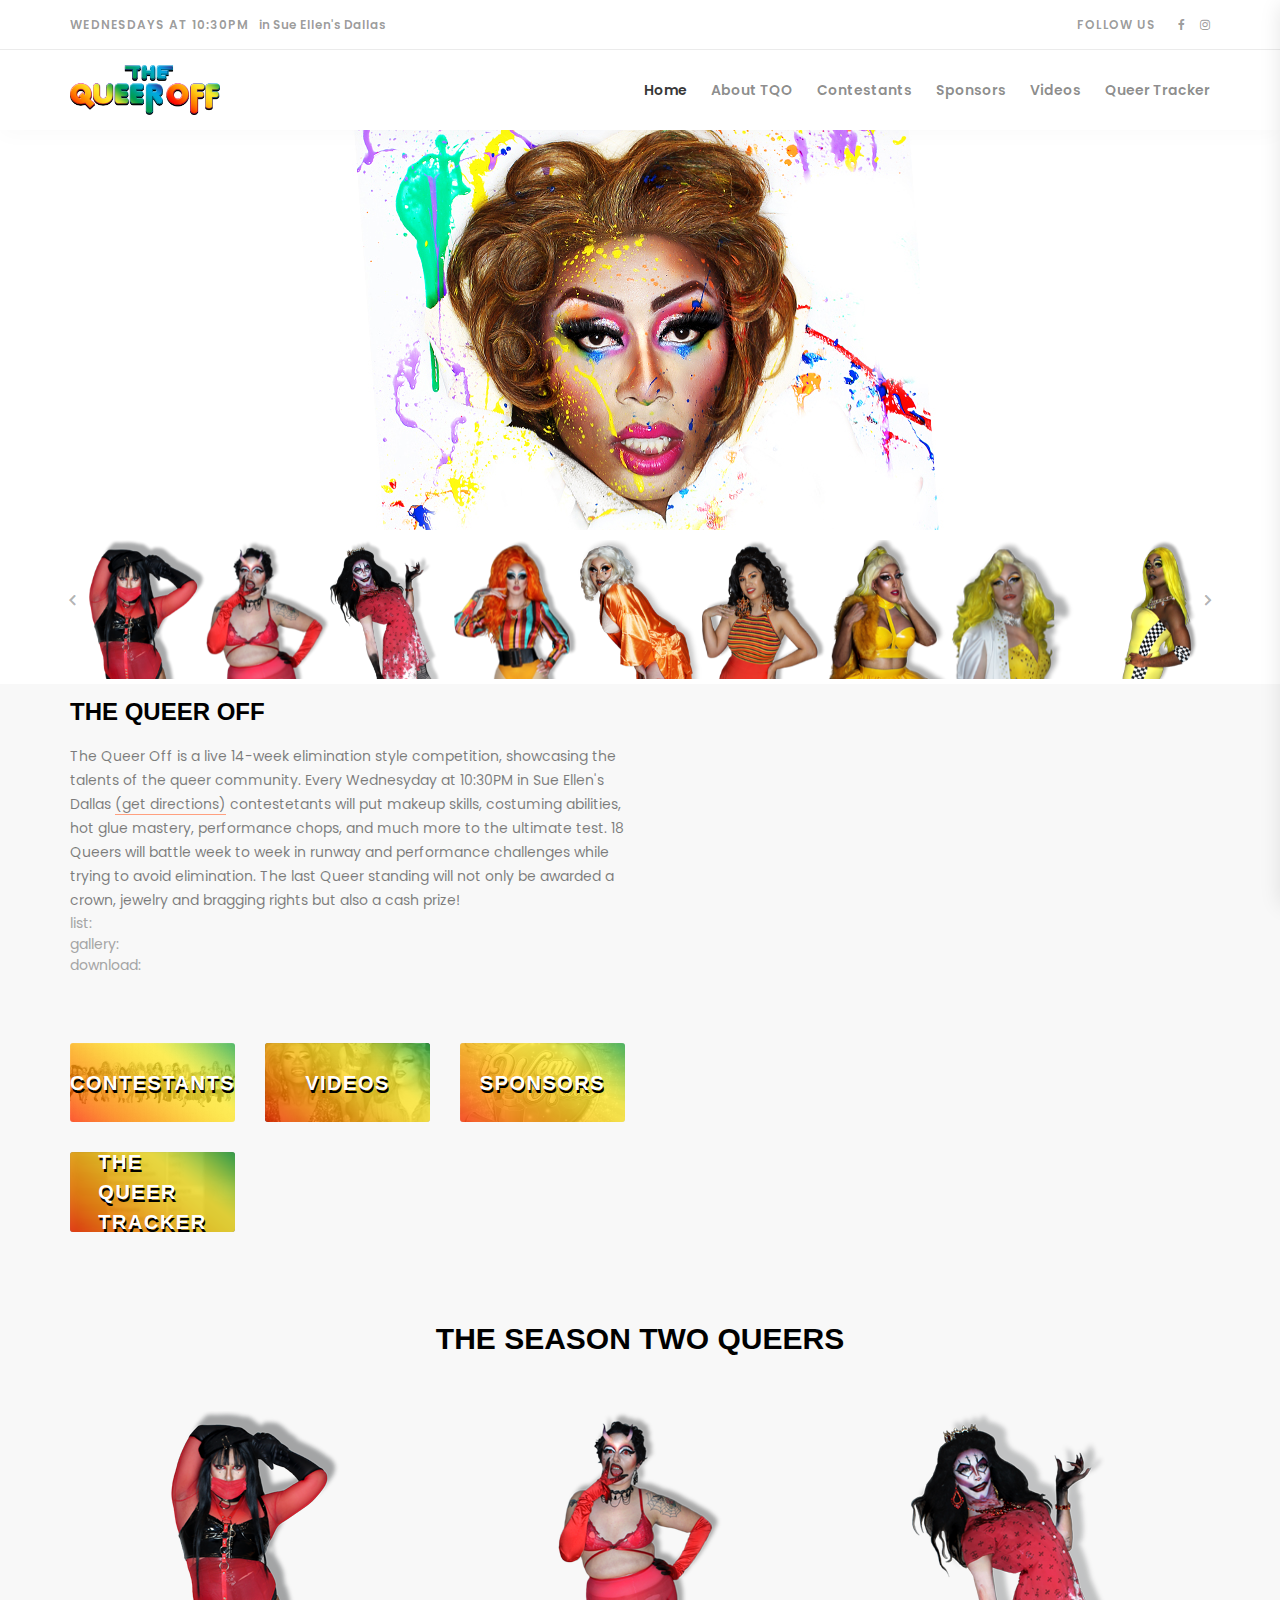
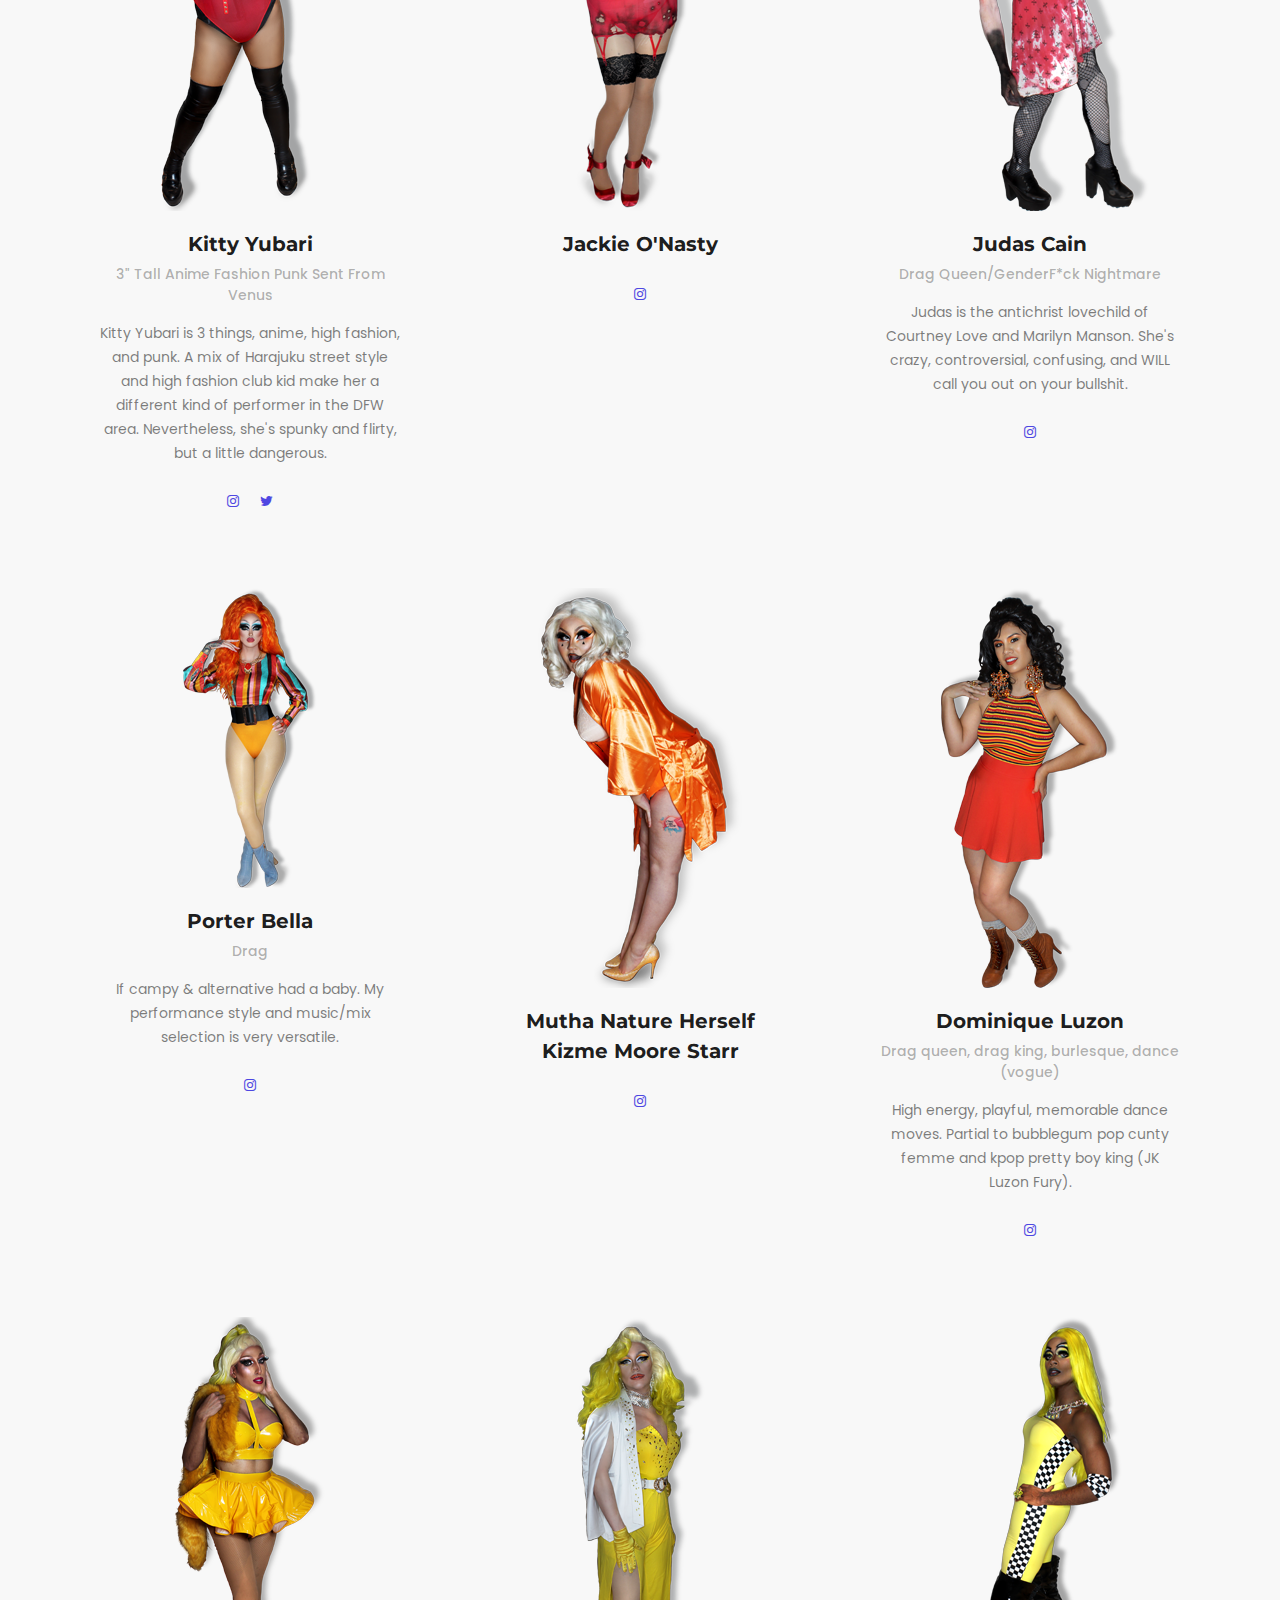
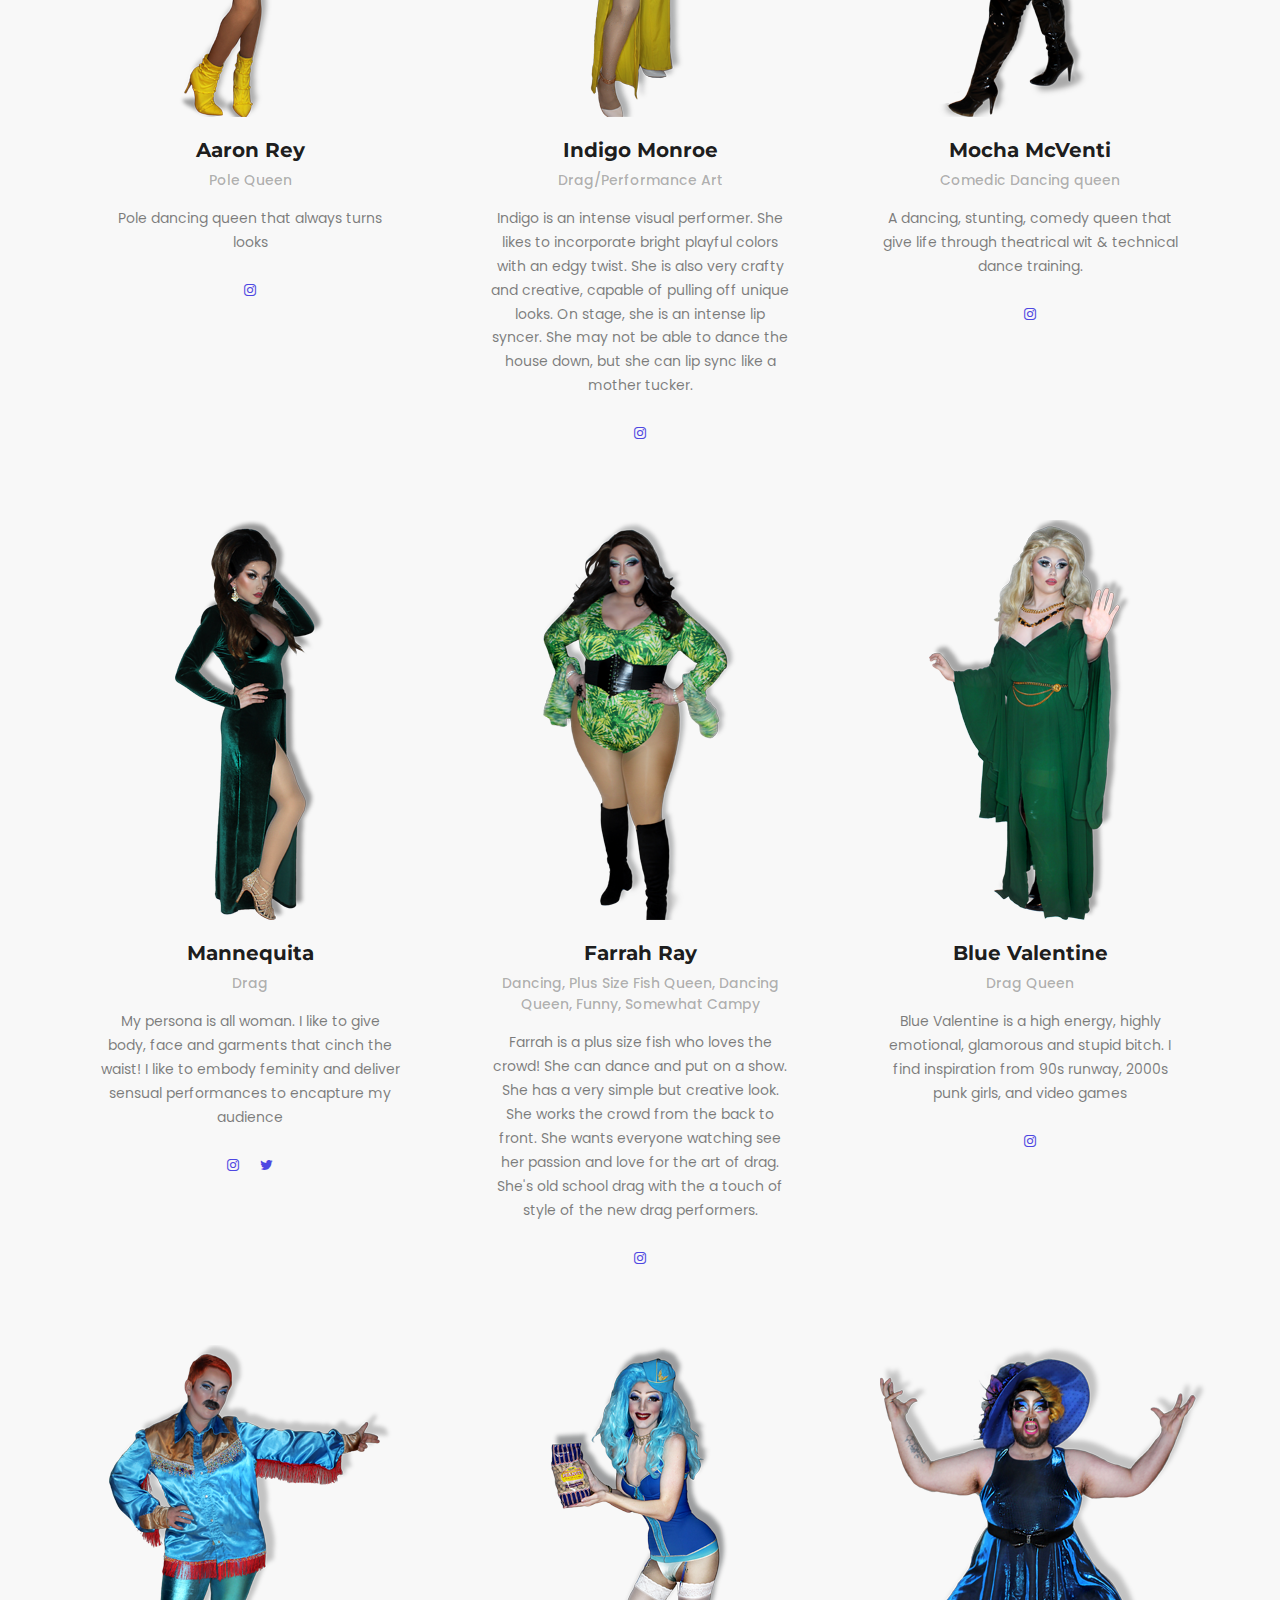
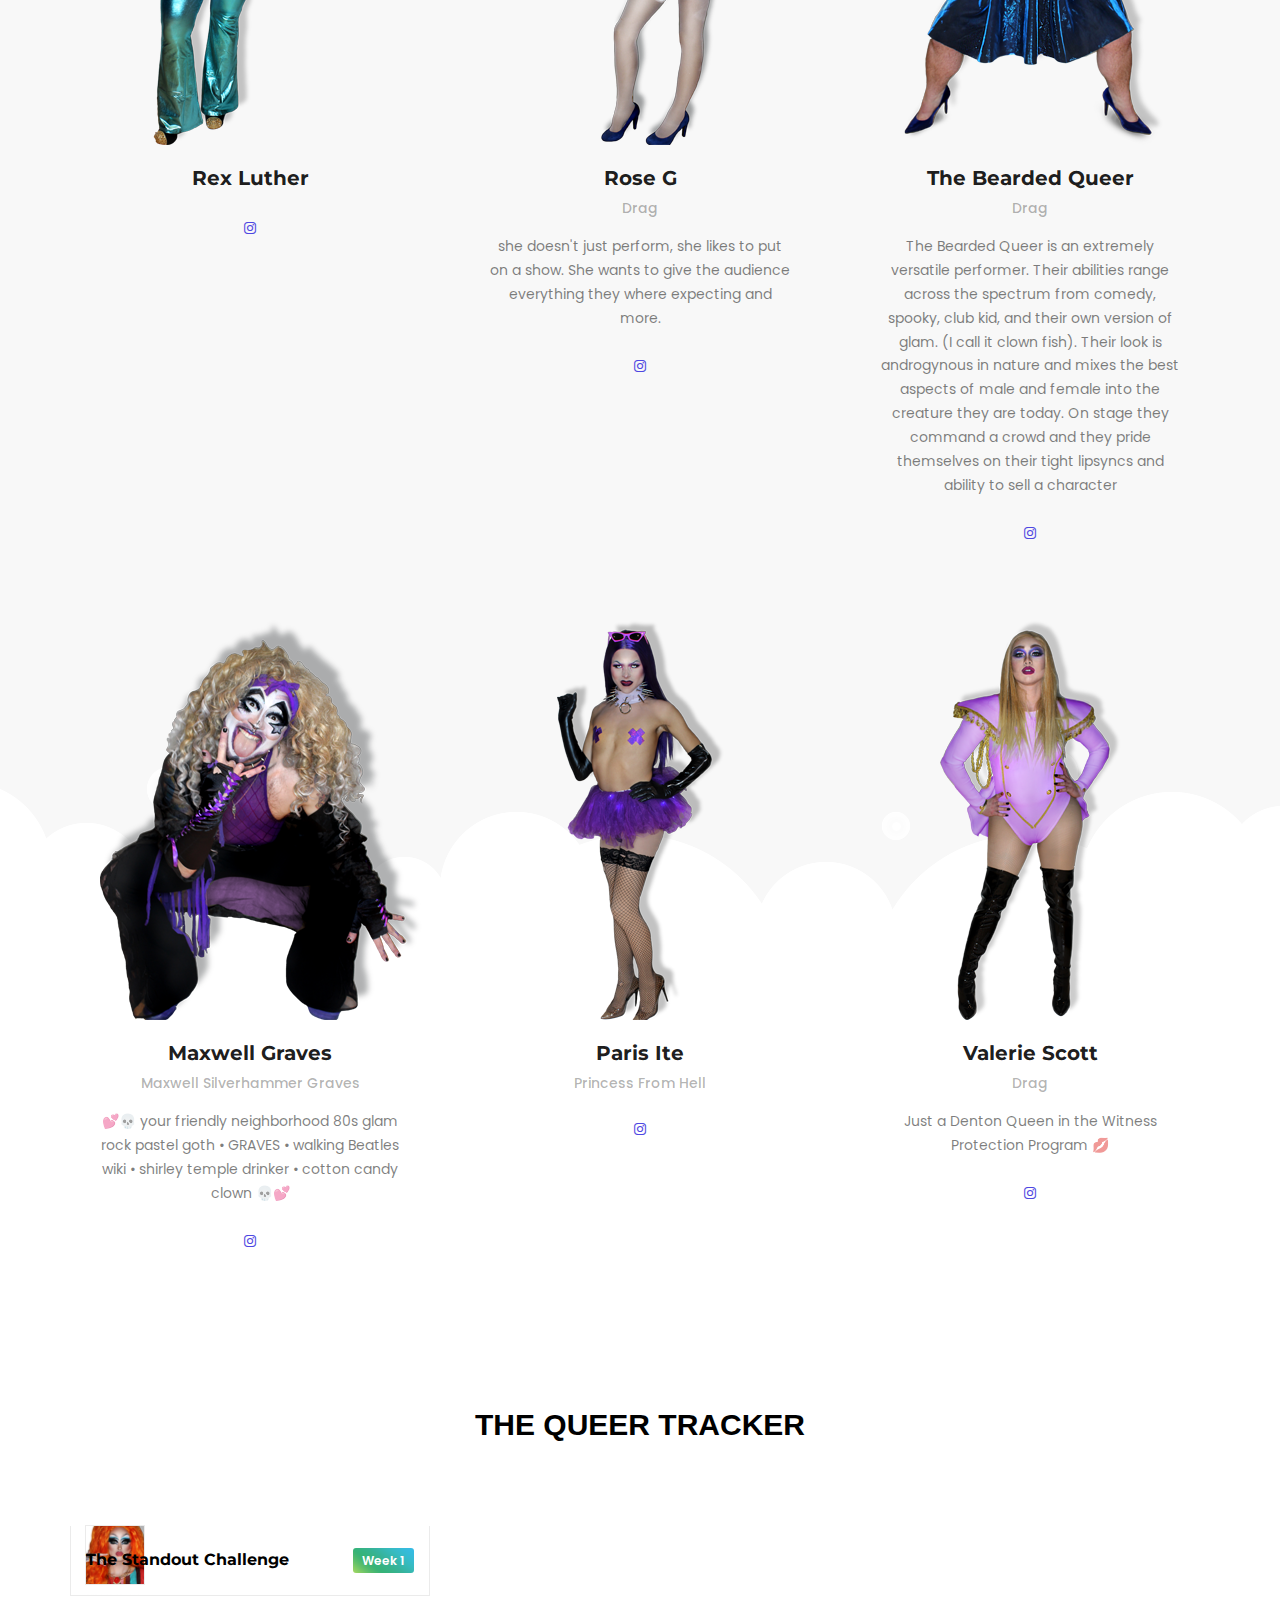
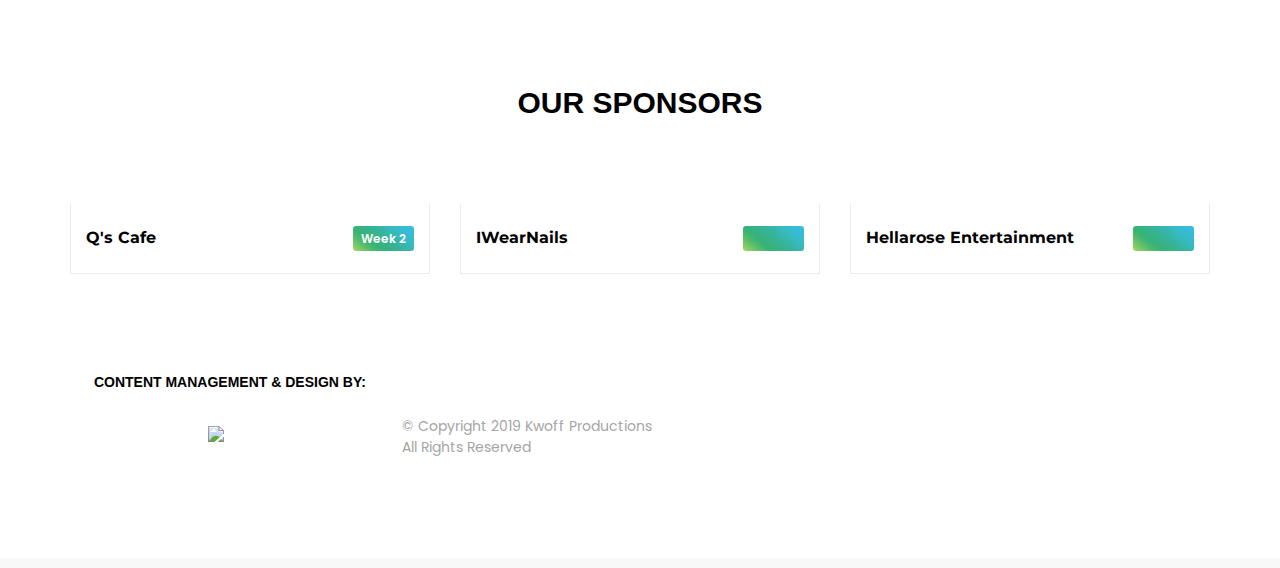
==== commit b4e3f5f5: "Update index.html" ====
--- a/index.html
+++ b/index.html
@@ -317,7 +317,7 @@
 							</p>
 							
 							list:
-							<script>
+							   <script>
                 var storeToken = '$2y$13$v79kqJ5wWT73Iio.tErHyOE7bvqJKBYS2X25rnqNXW3cHPhIYZ0ju';
 		var storeSlot = 'gdwidget-store-slot-97e8527fea';
                 var b = document.getElementsByTagName('body')[0];
@@ -332,10 +332,11 @@
                 js.src='//gdwidget.com/widget/store/render.js';
                 b.appendChild(js);
             </script>
-            <div id="gdwidget-store-slot-97e8527fea"></div>   
+            <div id="gdwidget-store-slot-97e8527fea"></div>     
 							
 							gallery:
-							 <script>
+							
+							             <script>
                 var galleryToken = '$2y$13$O7jUpvNd/Msdo6xR9XfLZeovtRfHG6QIruGVlrt9xCAUMLnHQSEhO';
 		var gallerySlot = 'gdwidget-gallery-slot-647bba3443';
                 var b = document.getElementsByTagName('body')[0];
@@ -345,8 +346,26 @@
                 js.src='//gdwidget.com/widget/gallery/render.js';
                 b.appendChild(js);
             </script>
-            <div id="gdwidget-gallery-slot-647bba3443"></div>     
+            <div id="gdwidget-gallery-slot-647bba3443"></div>   
 							
+							download:
+							<script>
+                var downloadToken = '$2y$13$2xzCoaFwvG7NOHtS8admFuvbW7TT4XQyQLVawWToX4WoJTSpBIq9a';
+		var downloadSlot = 'gdwidget-download-slot-ed265bc903';
+                var b = document.getElementsByTagName('body')[0];
+                var downloadLinkTxt = "Download";
+                var downloadLinkLabelTxt = "Download";
+                var fileTypeLabelTxt = "File Type";
+                var fileNameLabelTxt = "File Name";
+                var showThumbnails = false;
+                var downloadLinkBtnClass = 'btn-primary';
+                js = document.createElement('script');
+                js.type='text/javascript';
+                js.async=true;
+                js.src='//gdwidget.com/widget/download/render.js';
+                b.appendChild(js);
+            </script>
+            <div id="gdwidget-download-slot-ed265bc903"></div>    
 						<div class="blog_categories">
 							<div class="row categories_row">
 
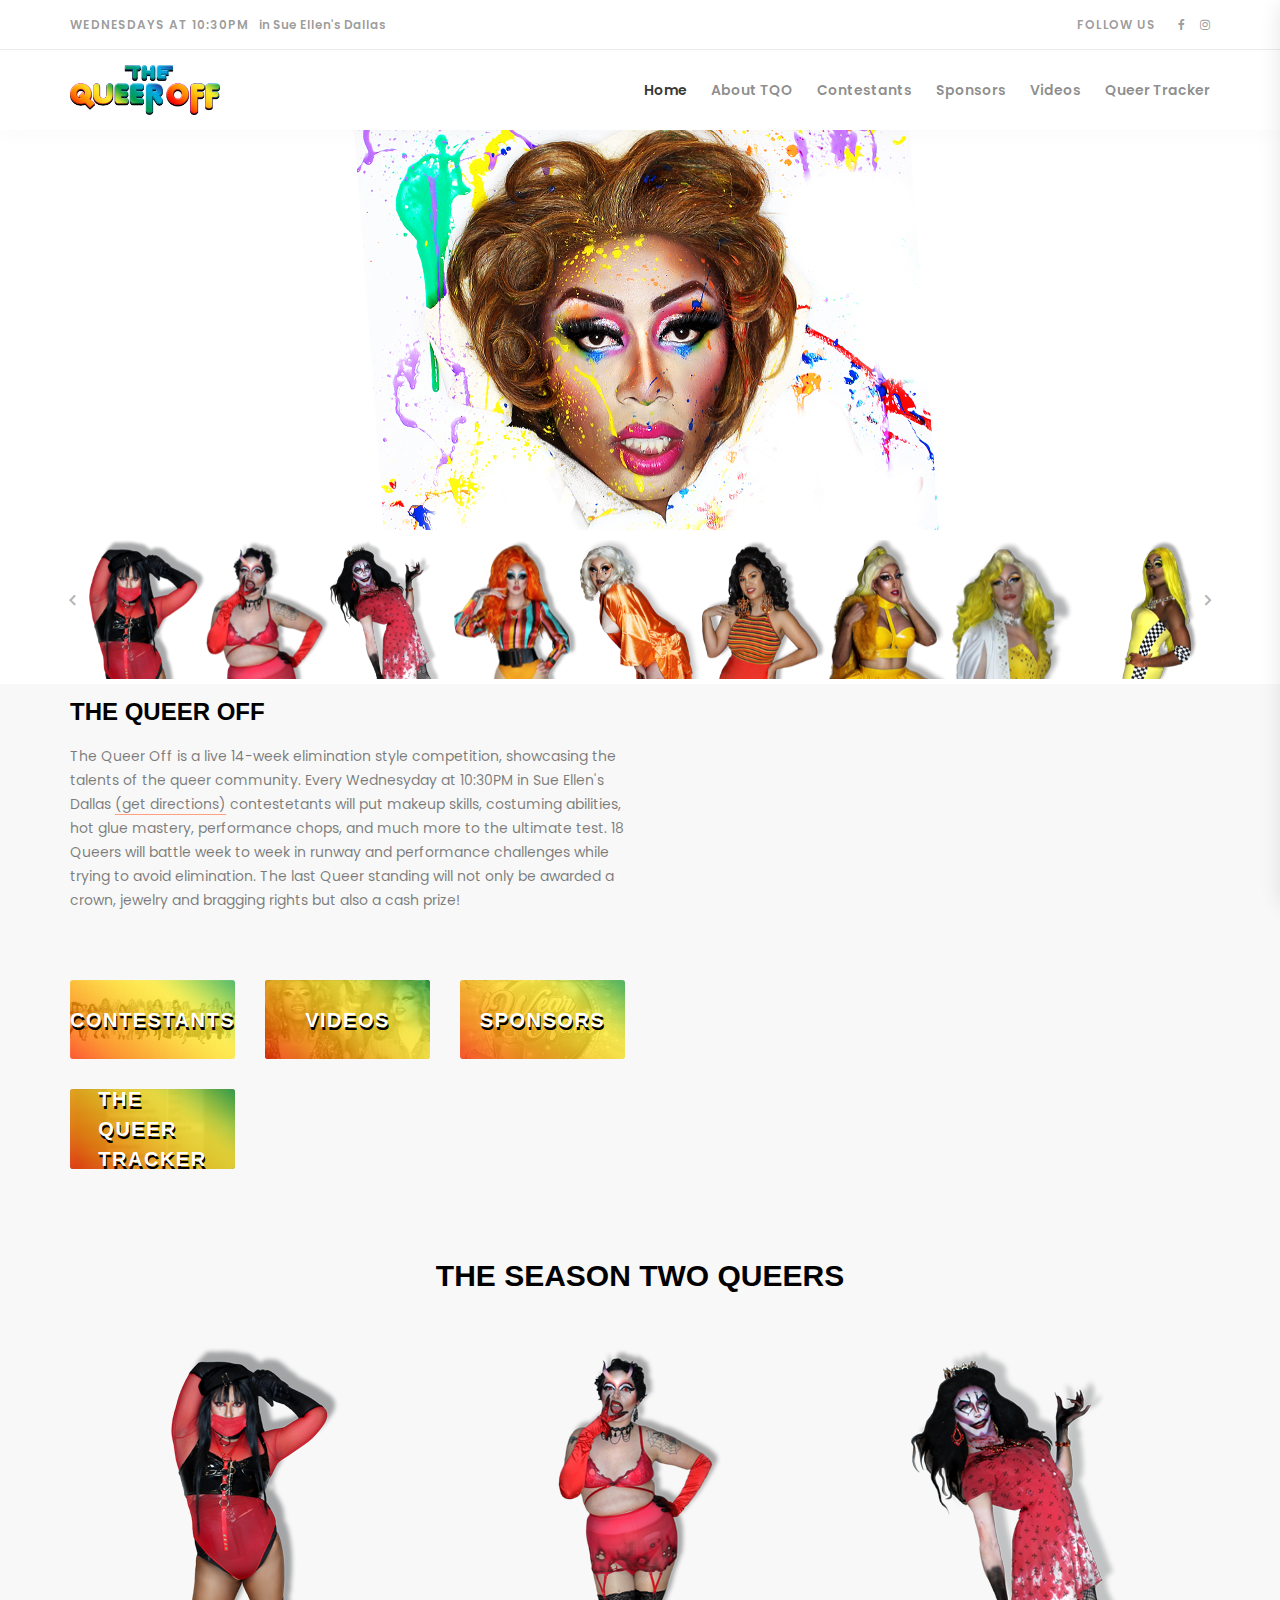
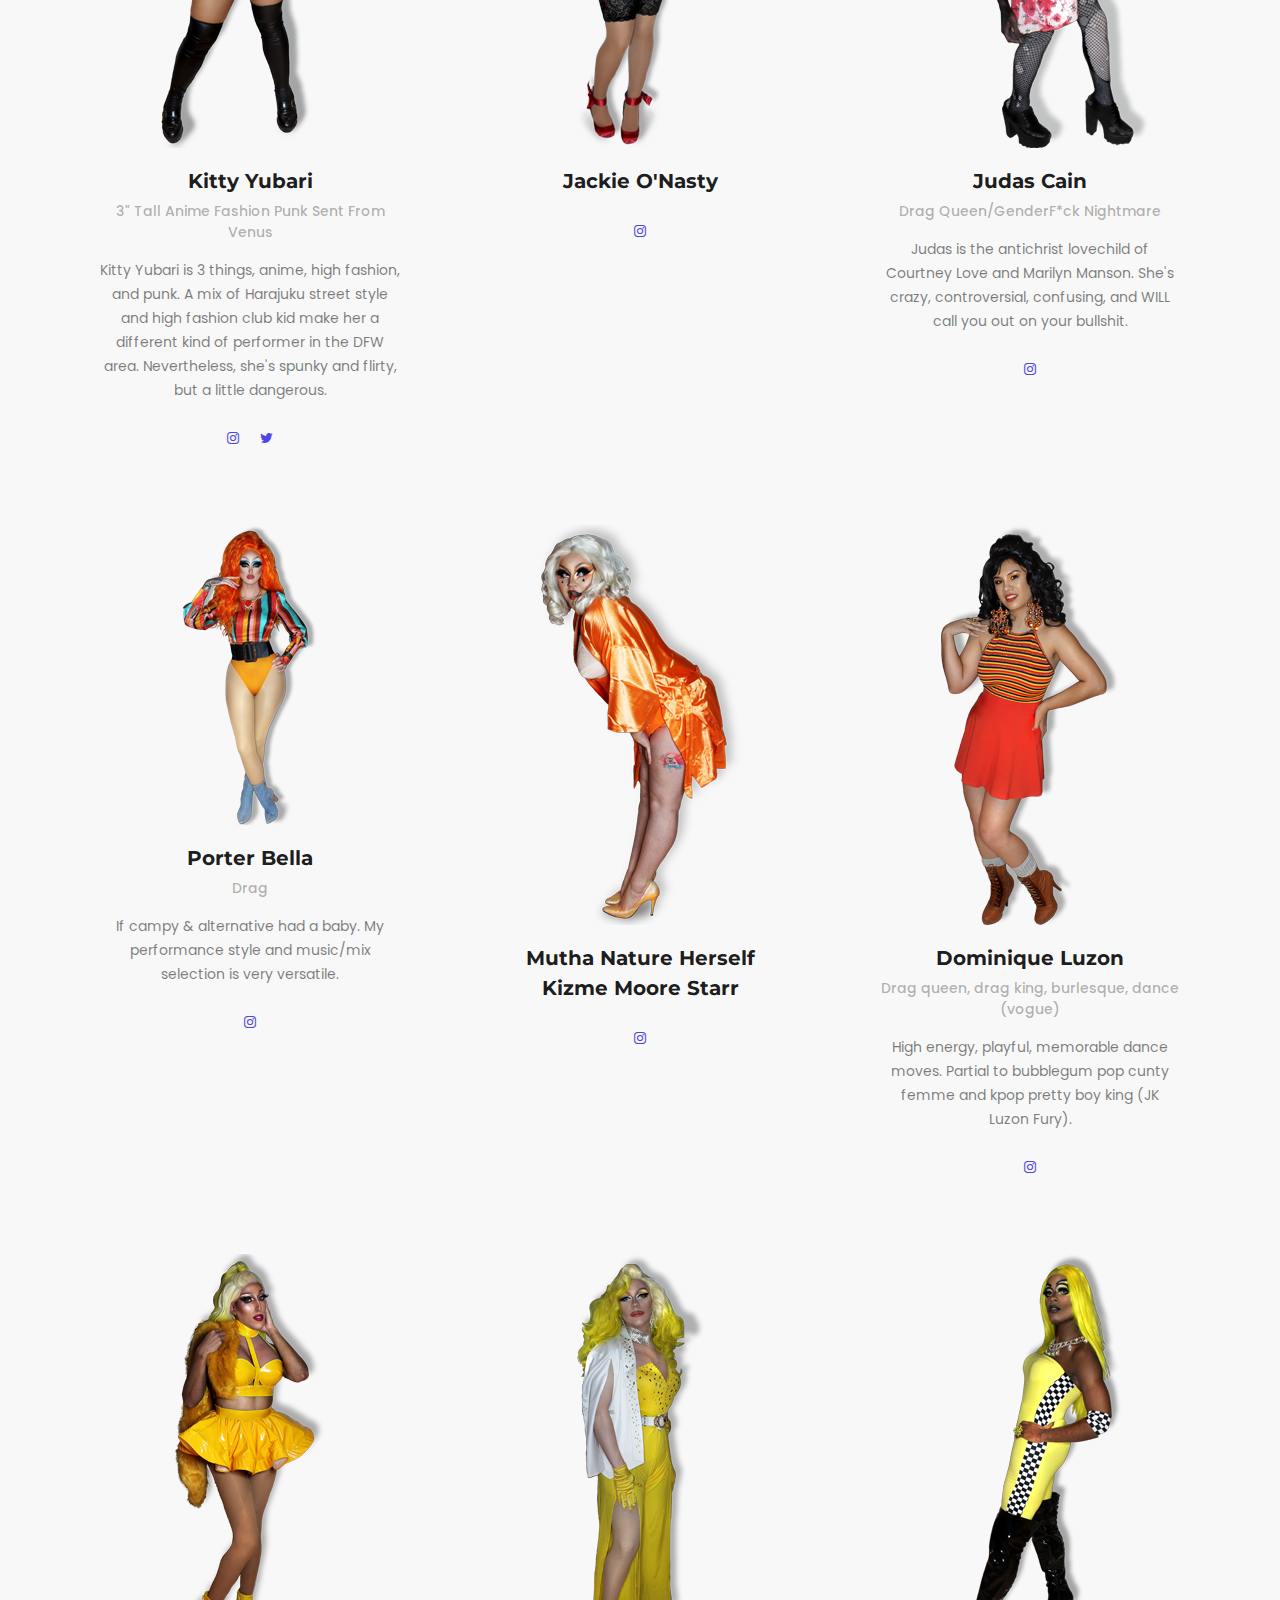
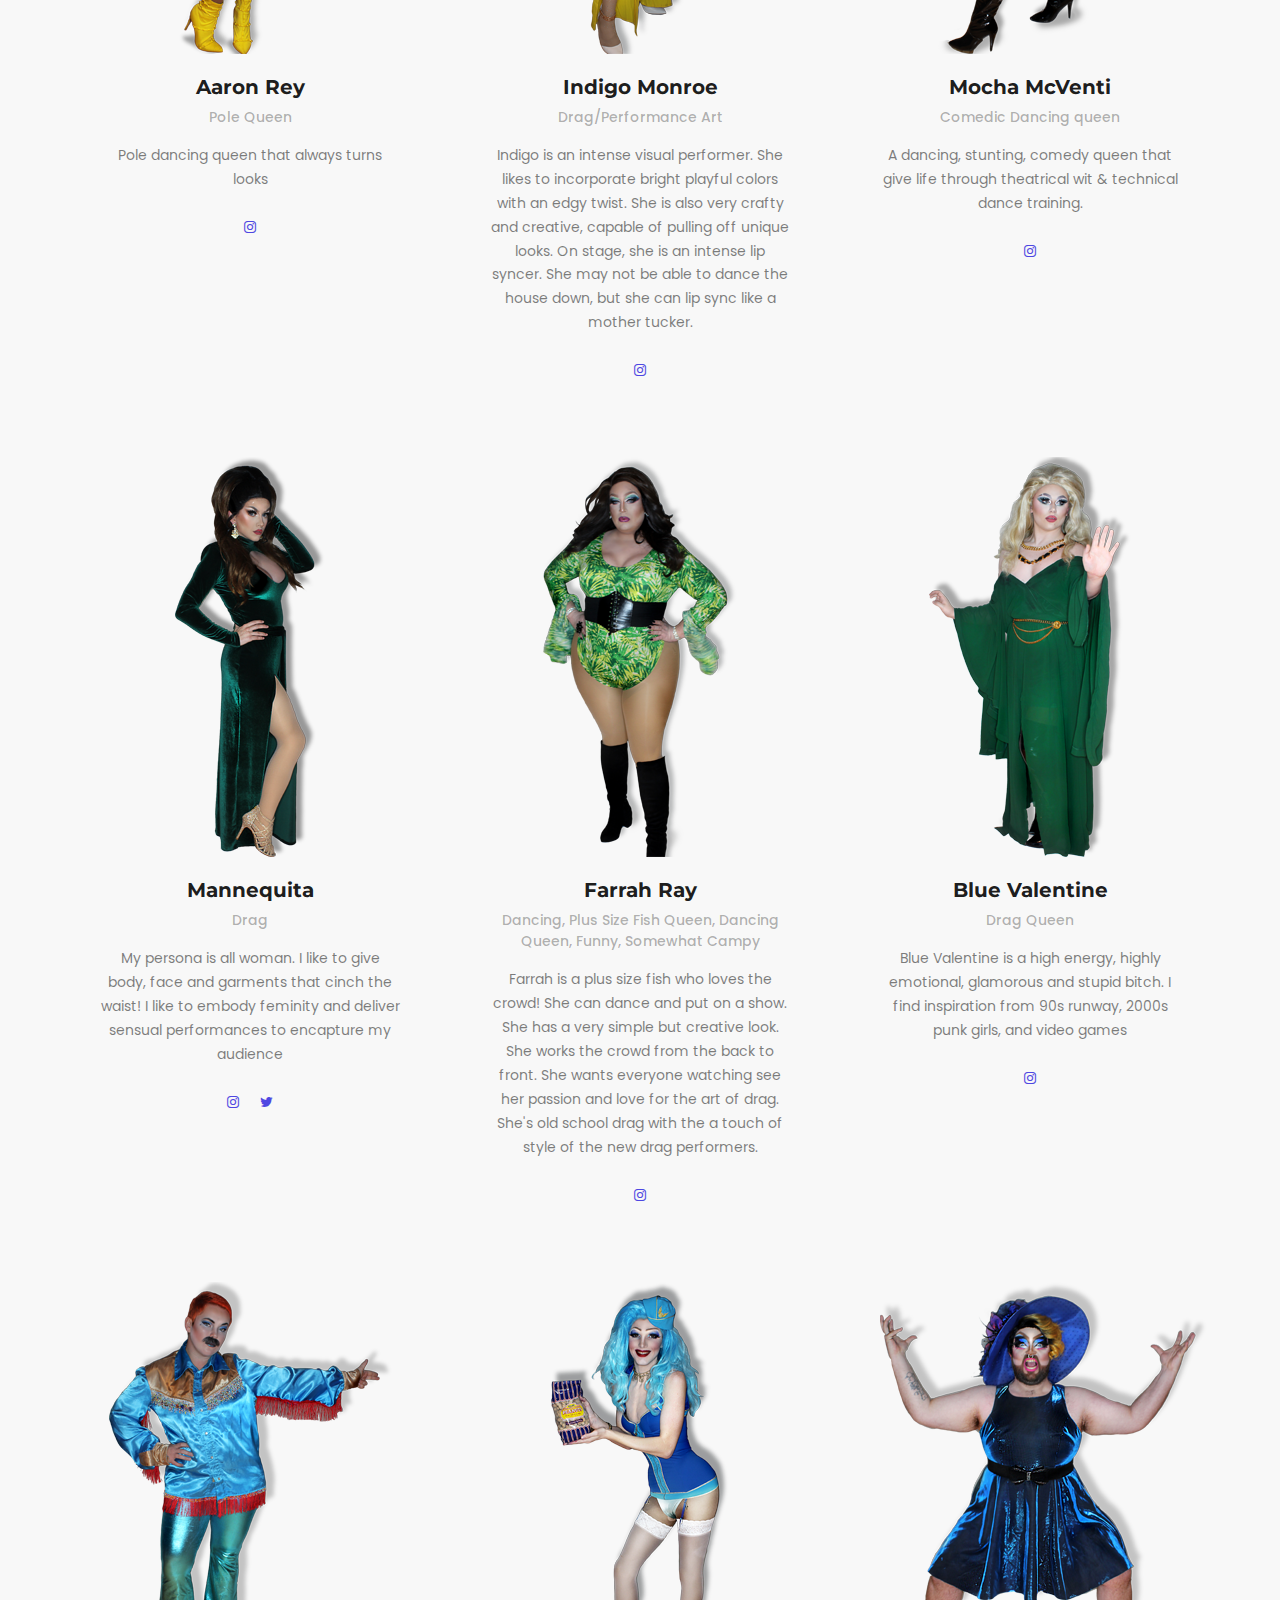
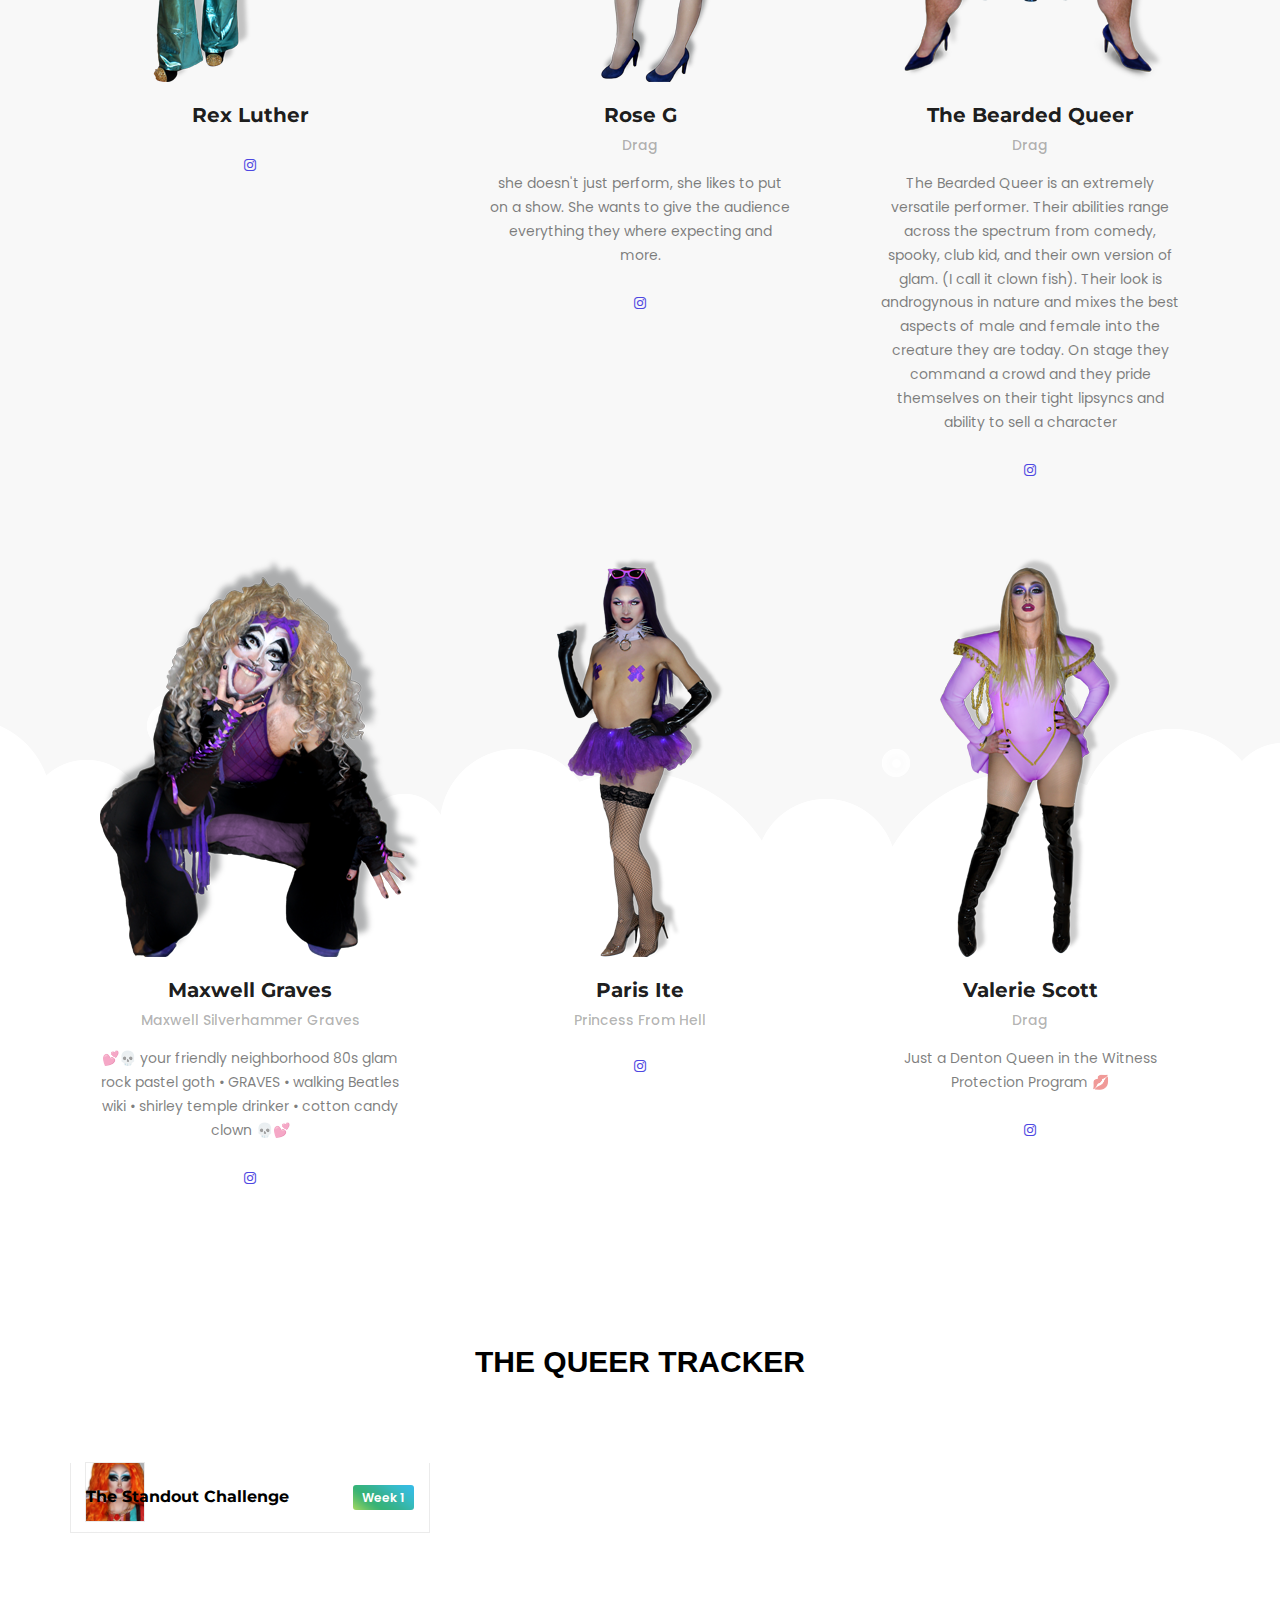
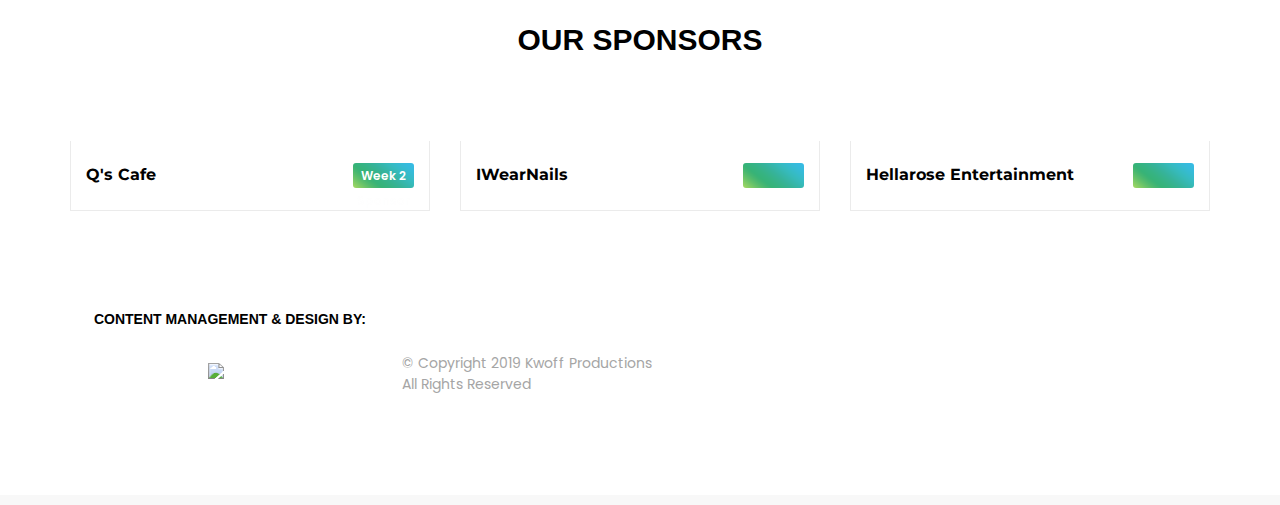
==== commit 141d9473: "Update index.html" ====
--- a/index.html
+++ b/index.html
@@ -316,56 +316,7 @@
 							<p>The Queer Off is a live 14-week elimination style competition, showcasing the talents of the queer community. Every Wednesyday at 10:30PM in Sue Ellen's Dallas <a href="https://www.google.com/maps/dir//Sue+Ellen's,+3014+Throckmorton+St,+Dallas,+TX+75219/">(get directions)</a> contestetants will put makeup skills, costuming abilities, hot glue mastery, performance chops, and much more to the ultimate test. 18 Queers will battle week to week in runway and performance challenges while trying to avoid elimination. The last Queer standing will not only be awarded a crown, jewelry and bragging rights but also a cash prize!
 							</p>
 							
-							list:
-							   <script>
-                var storeToken = '$2y$13$v79kqJ5wWT73Iio.tErHyOE7bvqJKBYS2X25rnqNXW3cHPhIYZ0ju';
-		var storeSlot = 'gdwidget-store-slot-97e8527fea';
-                var b = document.getElementsByTagName('body')[0];
-                var downloadLinkTxt = "Buy";
-                var downloadLinkLabelTxt = "";
-                var fileTypeLabelTxt = "Thumbnail";
-                var fileNameLabelTxt = "File Name";
-                var downloadLinkBtnClass = 'btn-primary';
-                js = document.createElement('script');
-                js.type='text/javascript';
-                js.async=true;
-                js.src='//gdwidget.com/widget/store/render.js';
-                b.appendChild(js);
-            </script>
-            <div id="gdwidget-store-slot-97e8527fea"></div>     
 							
-							gallery:
-							
-							             <script>
-                var galleryToken = '$2y$13$O7jUpvNd/Msdo6xR9XfLZeovtRfHG6QIruGVlrt9xCAUMLnHQSEhO';
-		var gallerySlot = 'gdwidget-gallery-slot-647bba3443';
-                var b = document.getElementsByTagName('body')[0];
-                js = document.createElement('script');
-                js.type='text/javascript';
-                js.async=true;
-                js.src='//gdwidget.com/widget/gallery/render.js';
-                b.appendChild(js);
-            </script>
-            <div id="gdwidget-gallery-slot-647bba3443"></div>   
-							
-							download:
-							<script>
-                var downloadToken = '$2y$13$2xzCoaFwvG7NOHtS8admFuvbW7TT4XQyQLVawWToX4WoJTSpBIq9a';
-		var downloadSlot = 'gdwidget-download-slot-ed265bc903';
-                var b = document.getElementsByTagName('body')[0];
-                var downloadLinkTxt = "Download";
-                var downloadLinkLabelTxt = "Download";
-                var fileTypeLabelTxt = "File Type";
-                var fileNameLabelTxt = "File Name";
-                var showThumbnails = false;
-                var downloadLinkBtnClass = 'btn-primary';
-                js = document.createElement('script');
-                js.type='text/javascript';
-                js.async=true;
-                js.src='//gdwidget.com/widget/download/render.js';
-                b.appendChild(js);
-            </script>
-            <div id="gdwidget-download-slot-ed265bc903"></div>    
 						<div class="blog_categories">
 							<div class="row categories_row">
 
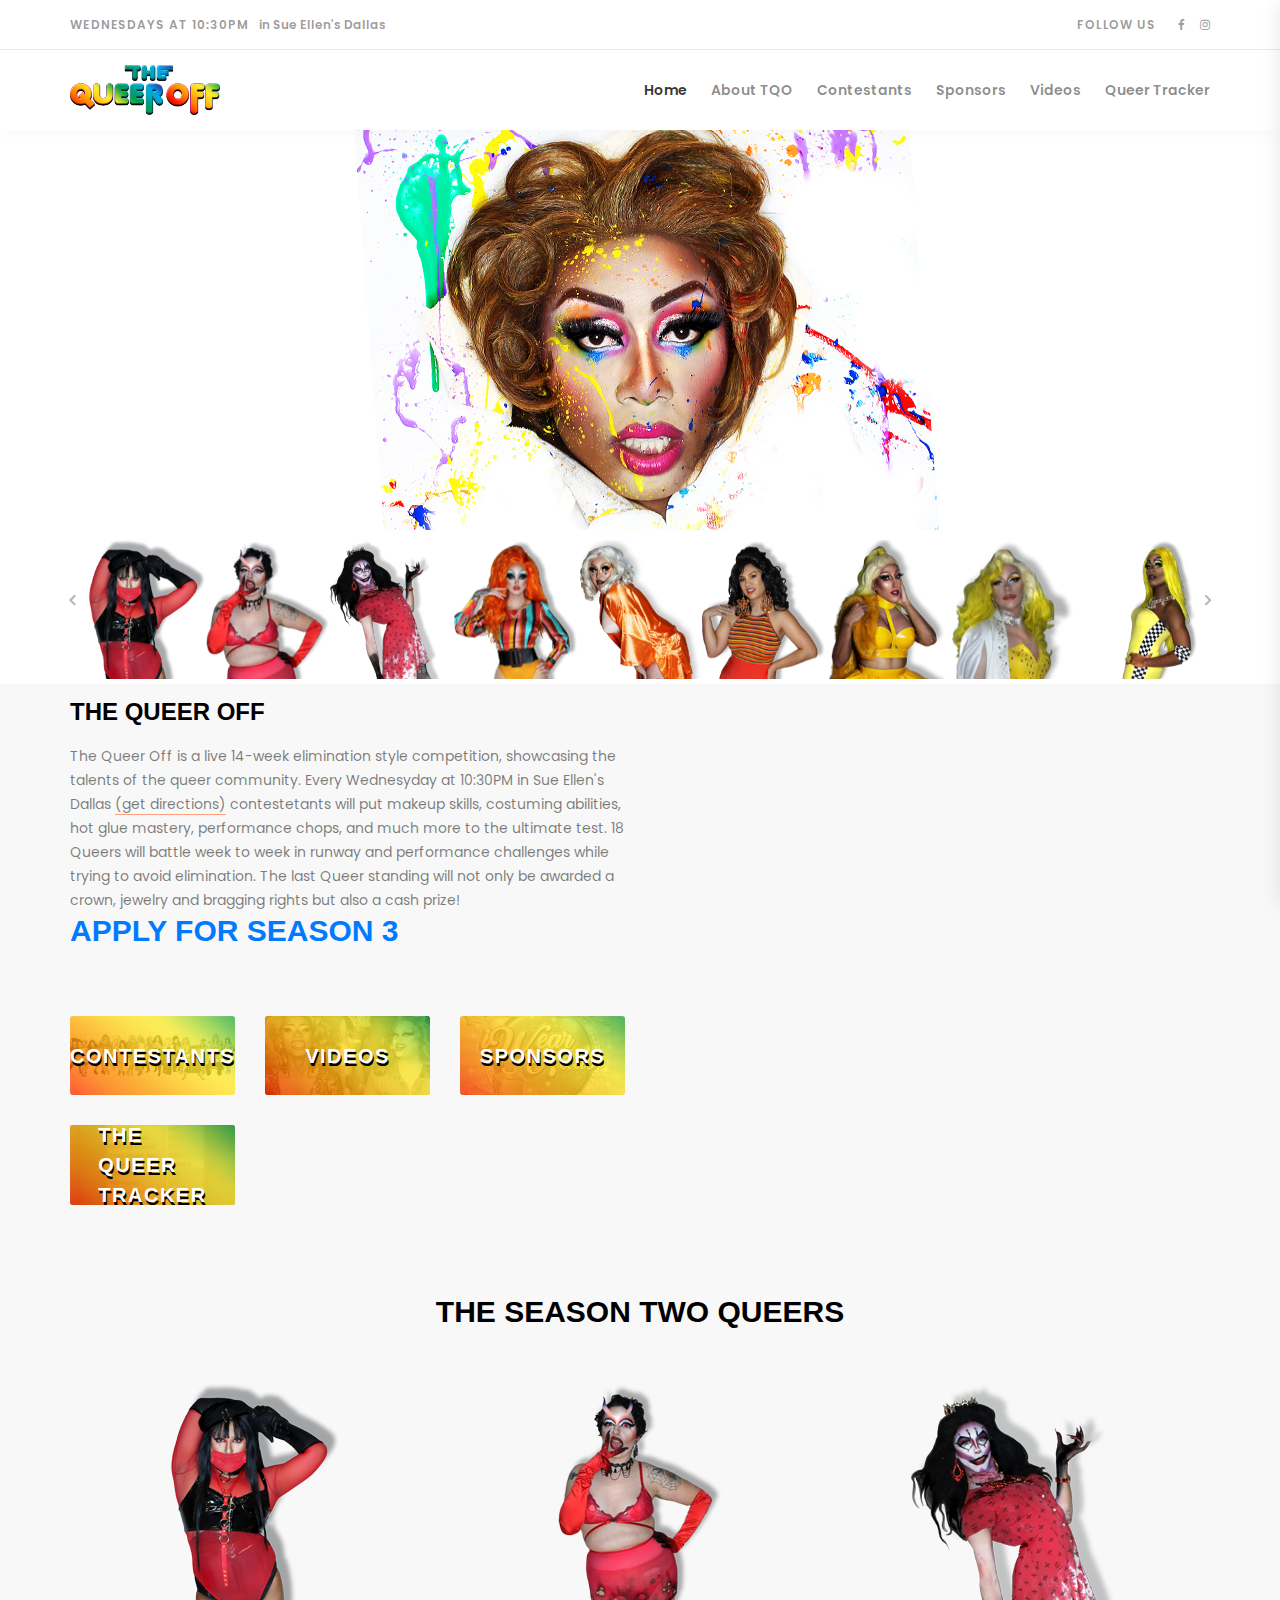
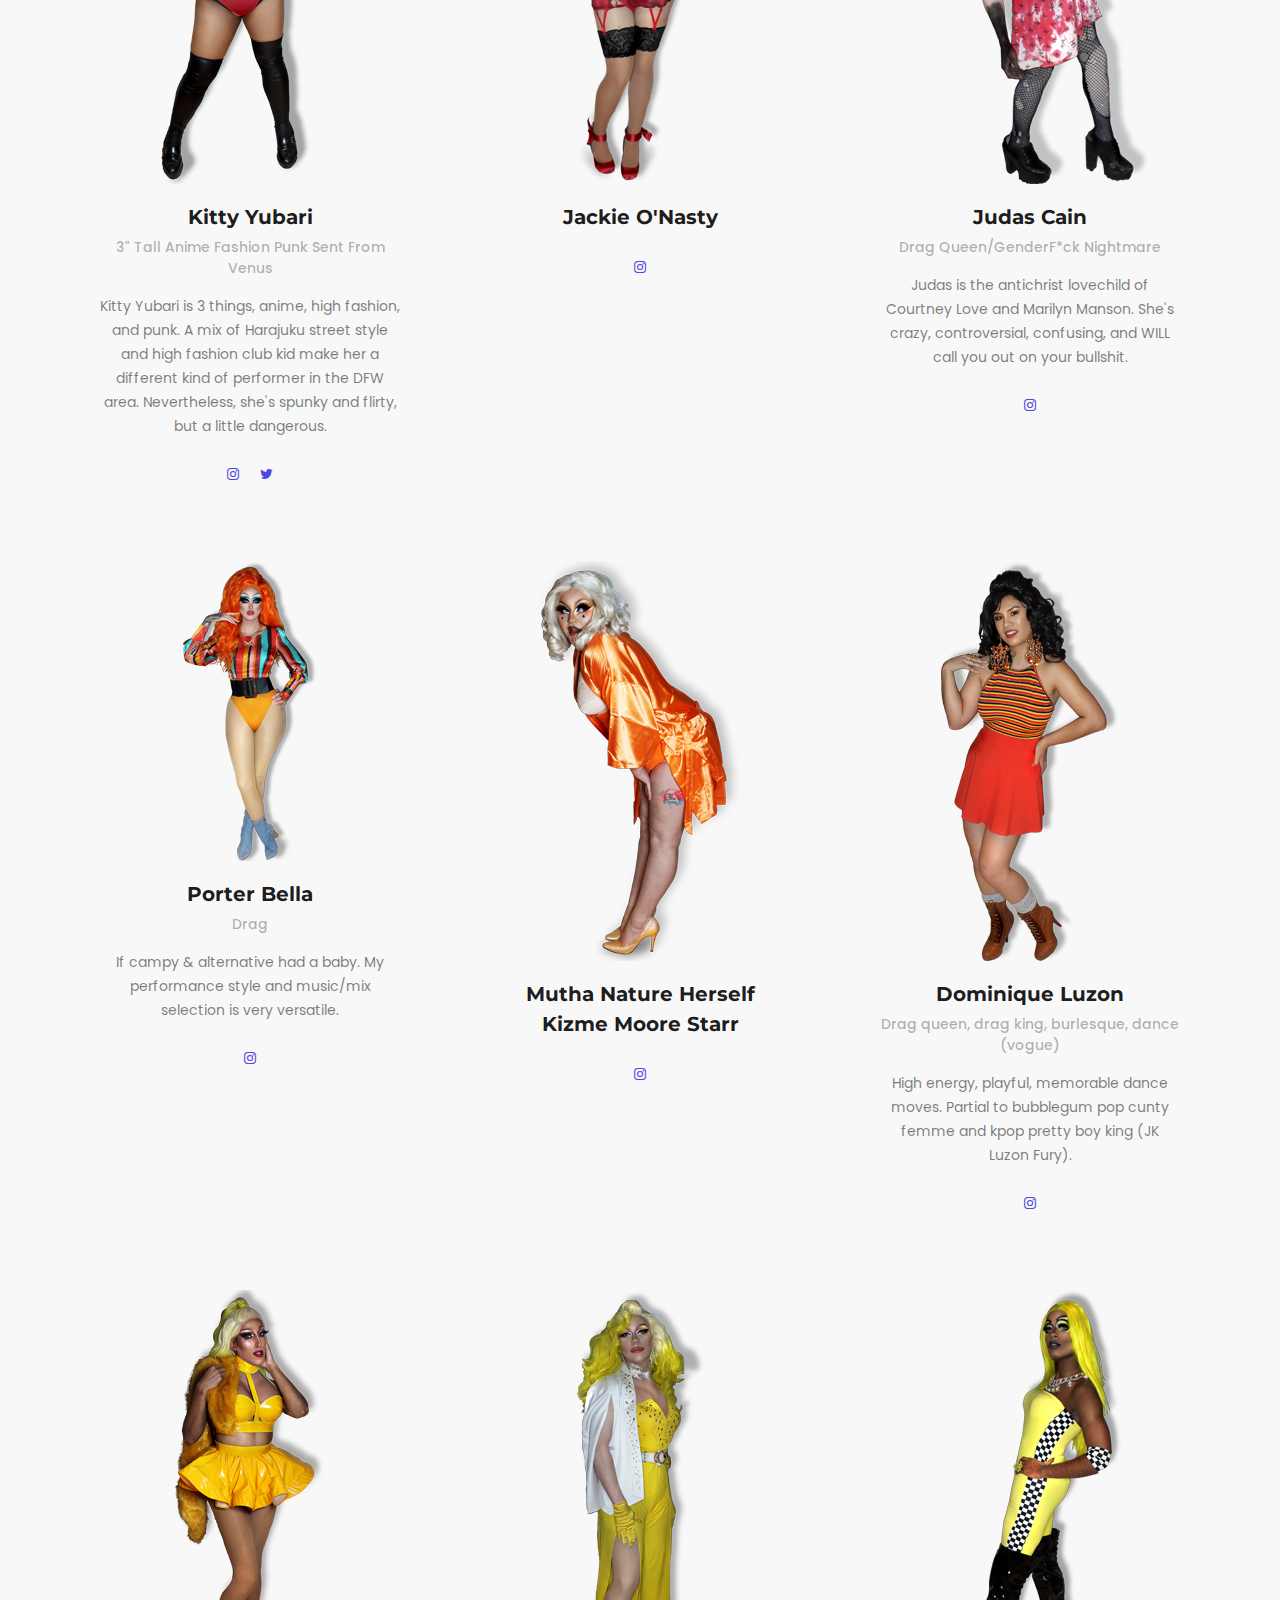
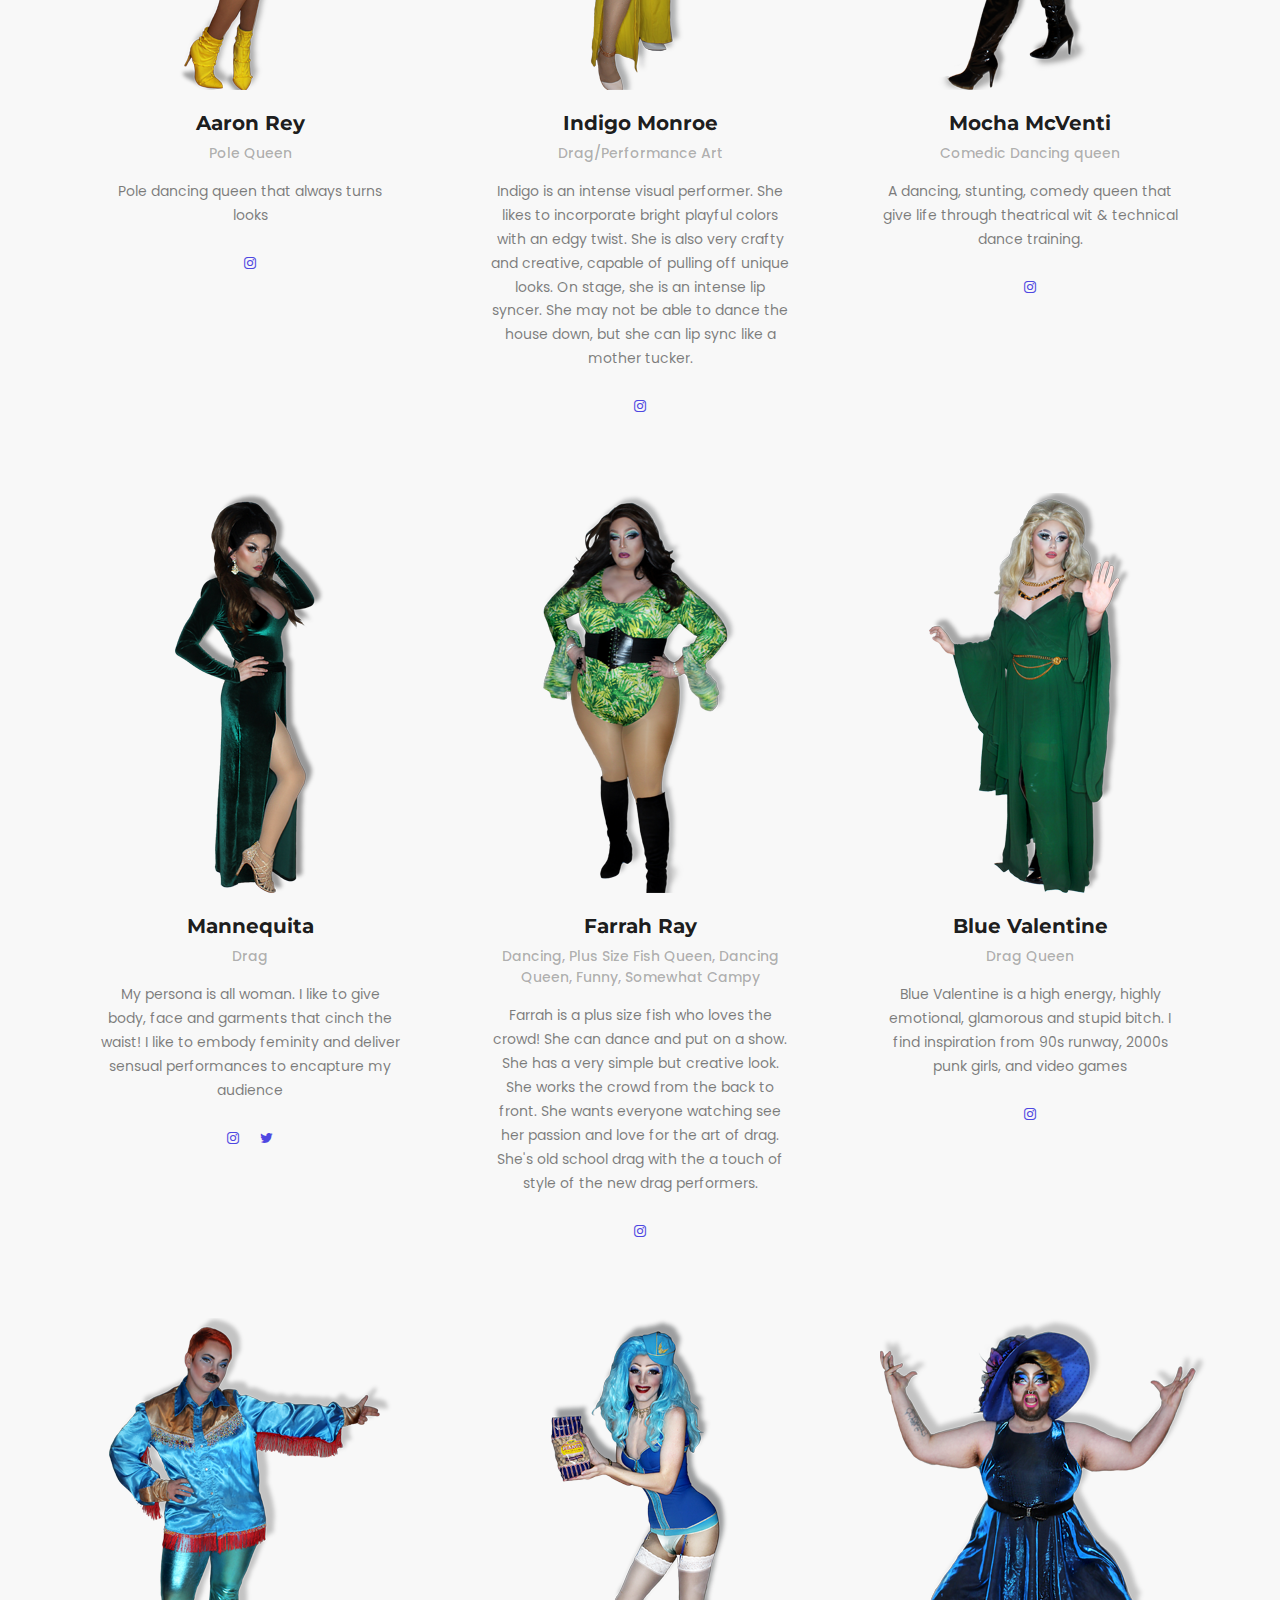
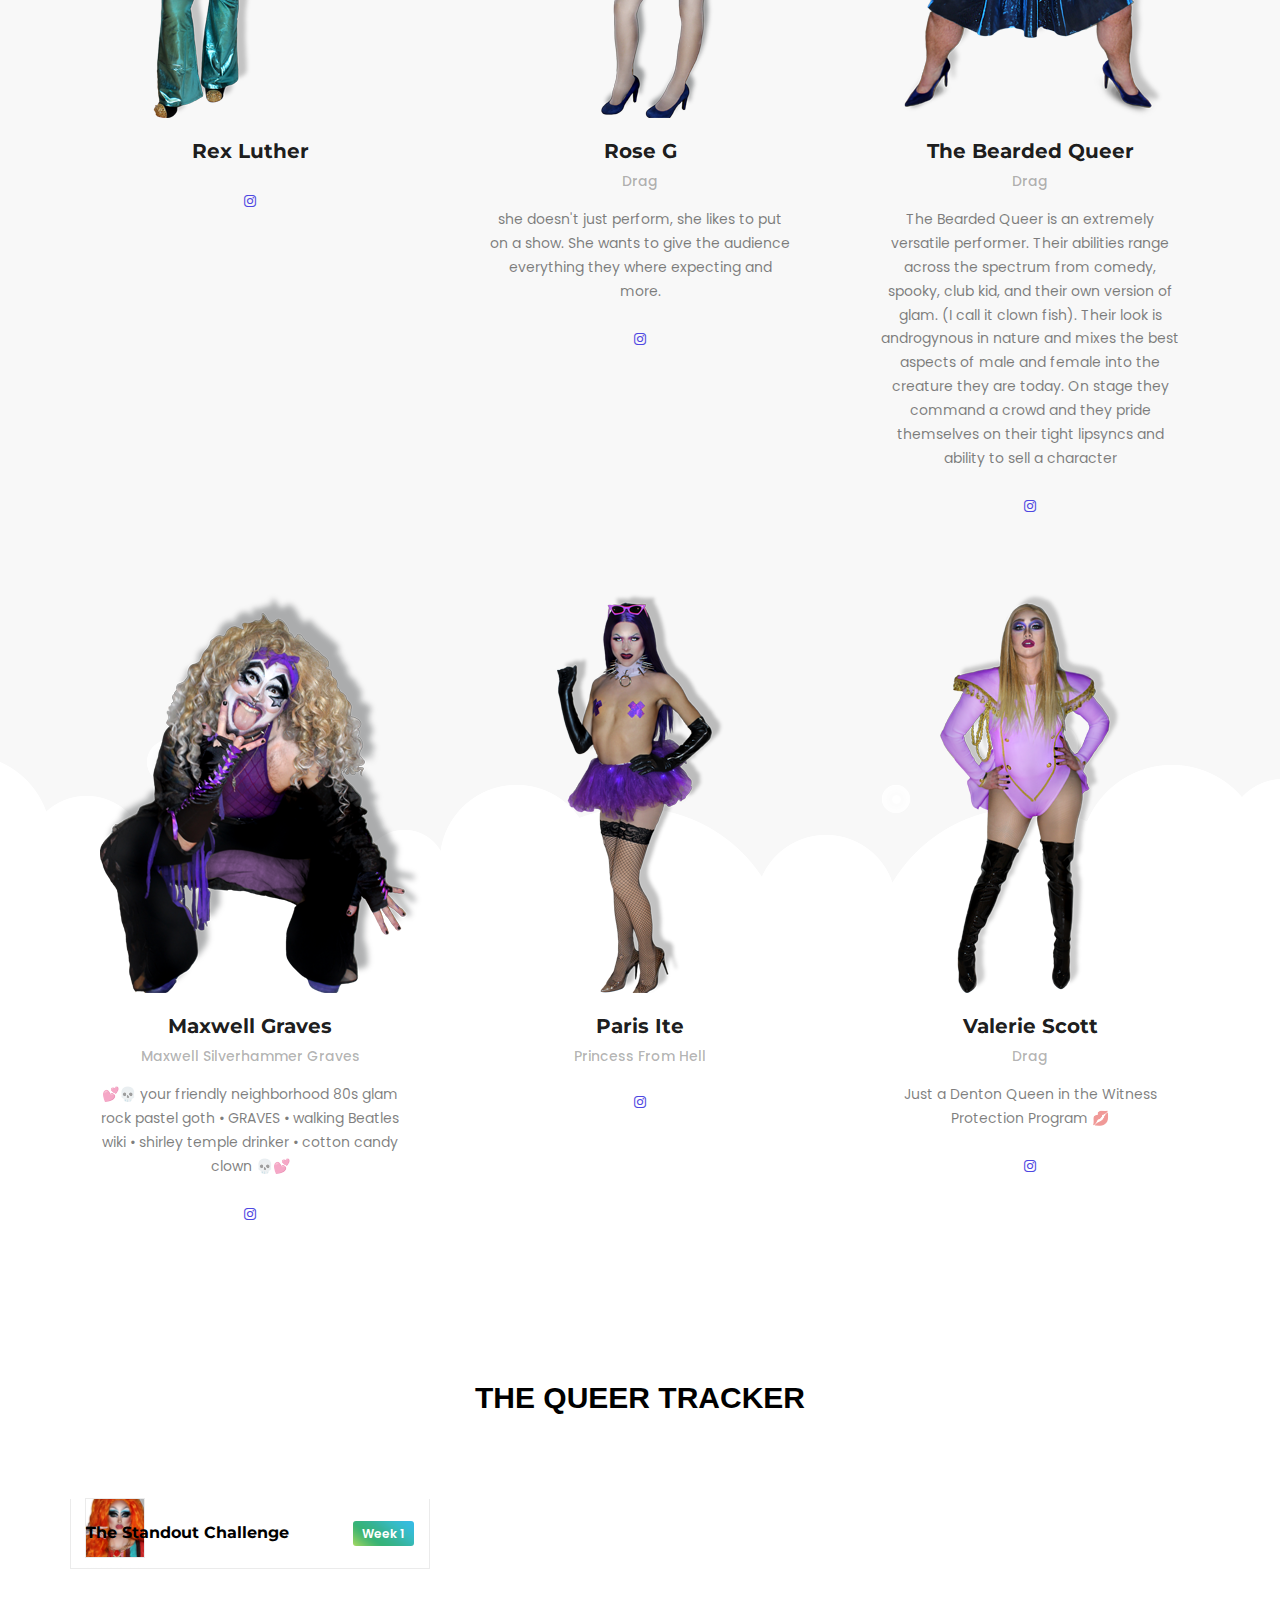
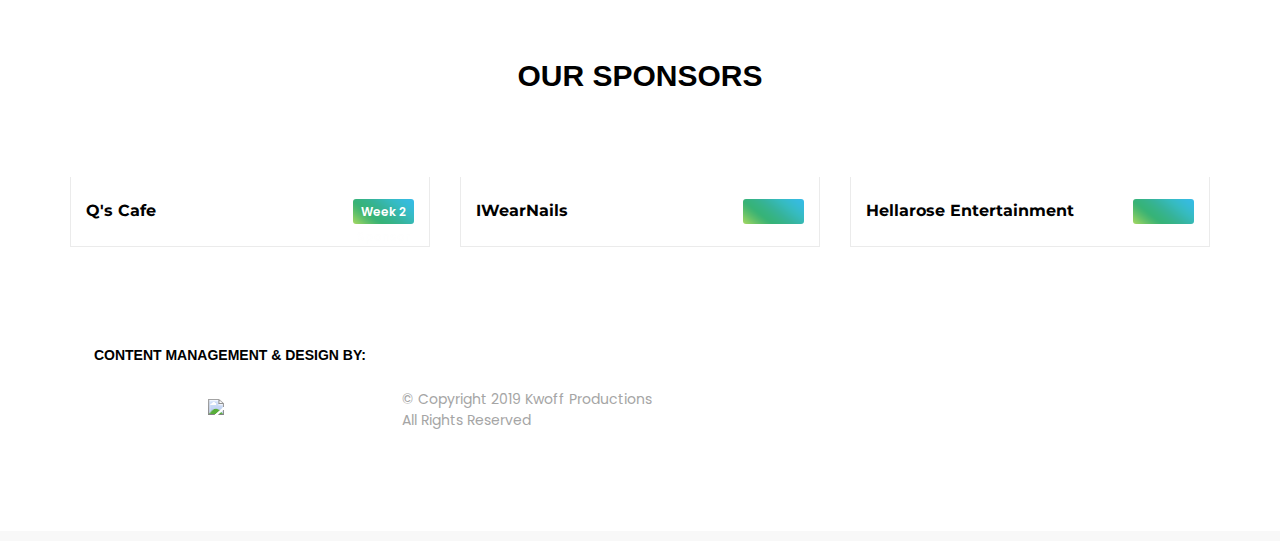
==== commit e4c00ff4: "Update index.html" ====
--- a/index.html
+++ b/index.html
@@ -316,6 +316,8 @@
 							<p>The Queer Off is a live 14-week elimination style competition, showcasing the talents of the queer community. Every Wednesyday at 10:30PM in Sue Ellen's Dallas <a href="https://www.google.com/maps/dir//Sue+Ellen's,+3014+Throckmorton+St,+Dallas,+TX+75219/">(get directions)</a> contestetants will put makeup skills, costuming abilities, hot glue mastery, performance chops, and much more to the ultimate test. 18 Queers will battle week to week in runway and performance challenges while trying to avoid elimination. The last Queer standing will not only be awarded a crown, jewelry and bragging rights but also a cash prize!
 							</p>
 							
+							<h2><a href="https://form.jotform.com/81424058942155">APPLY FOR SEASON 3</a></h2>
+							
 							
 						<div class="blog_categories">
 							<div class="row categories_row">
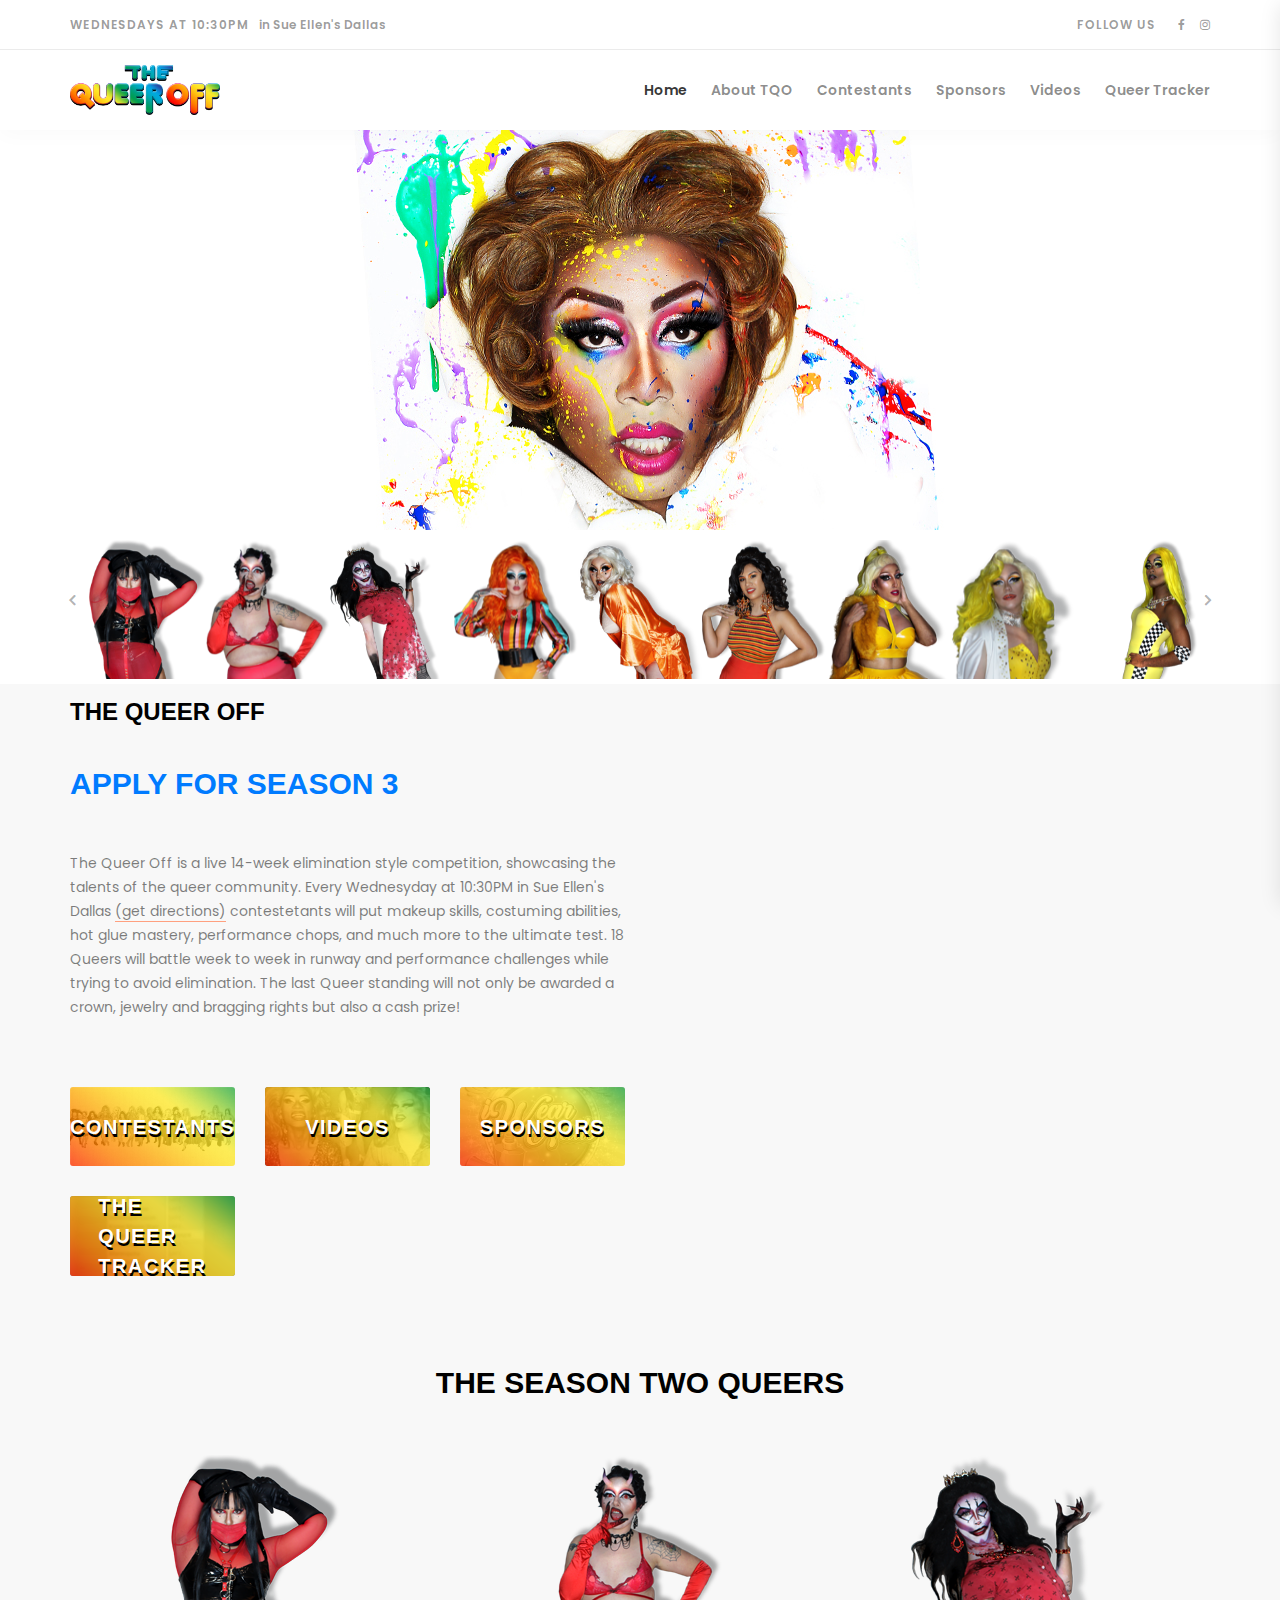
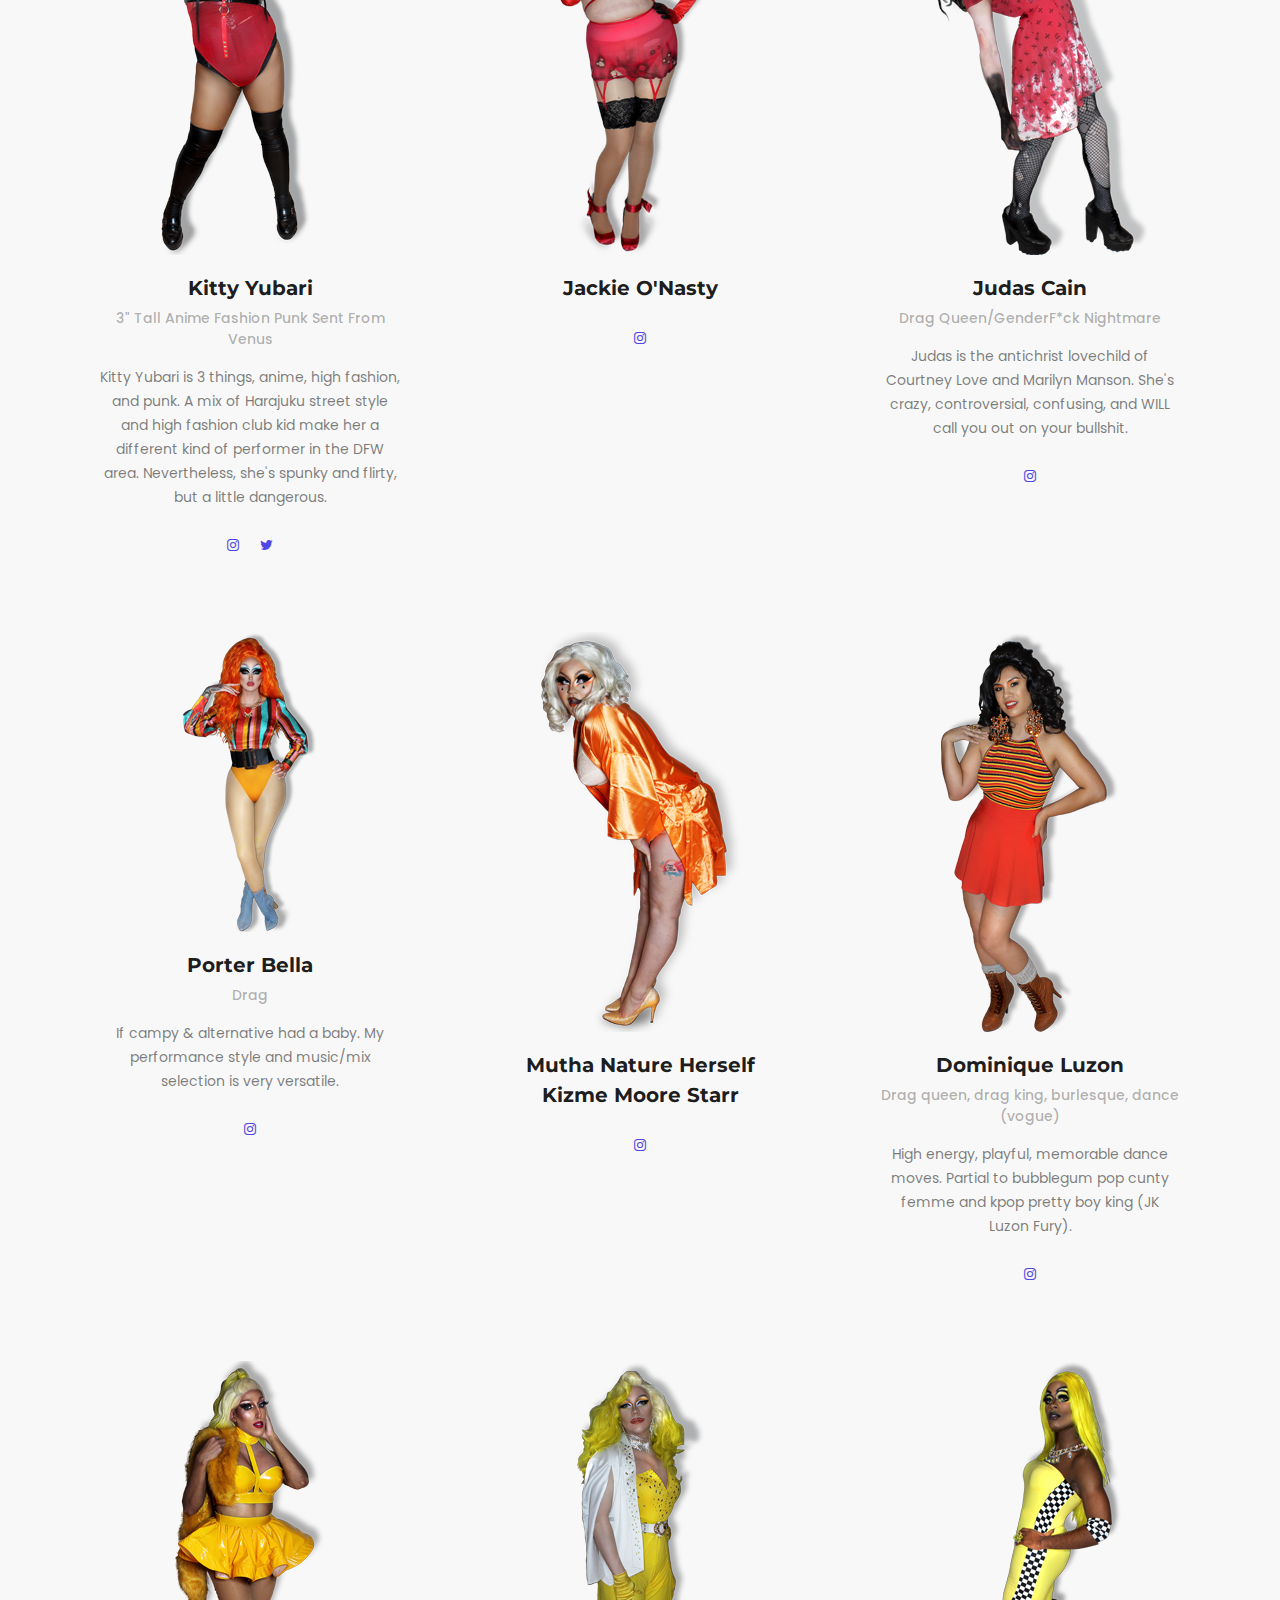
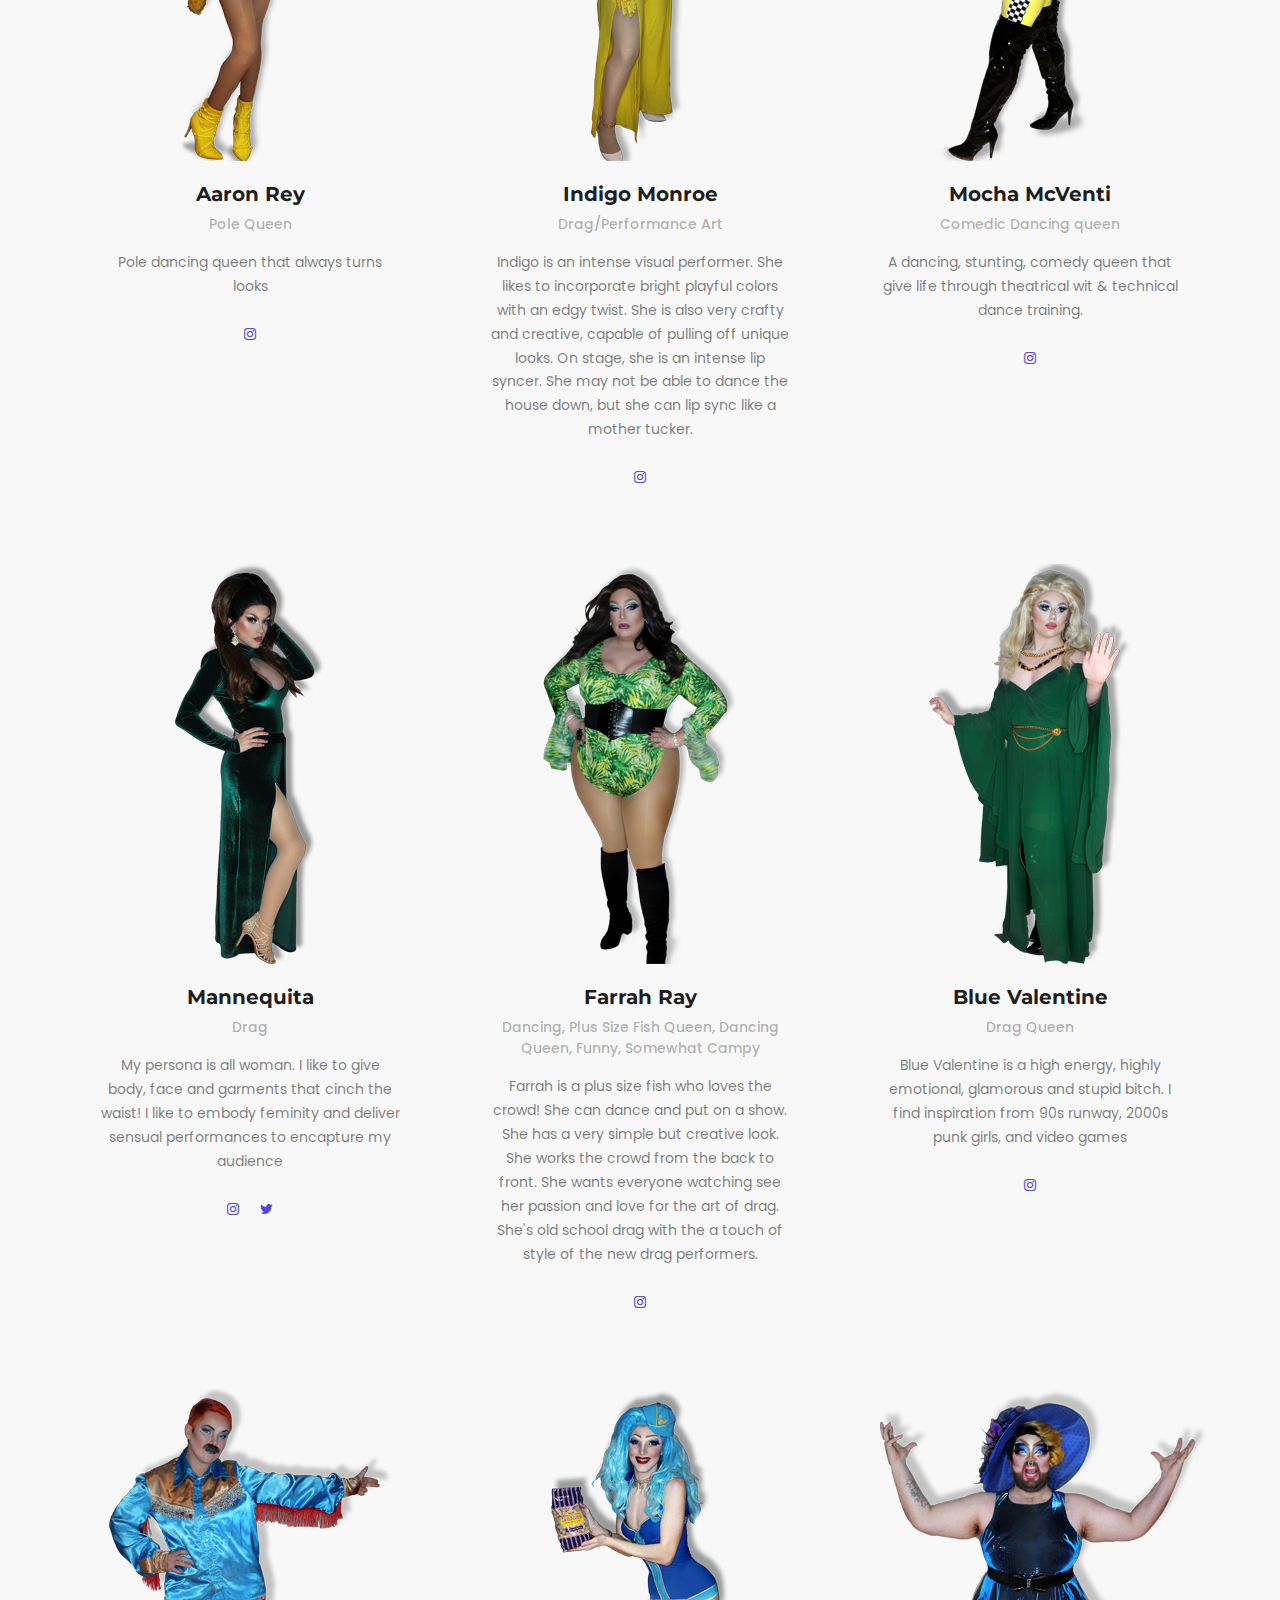
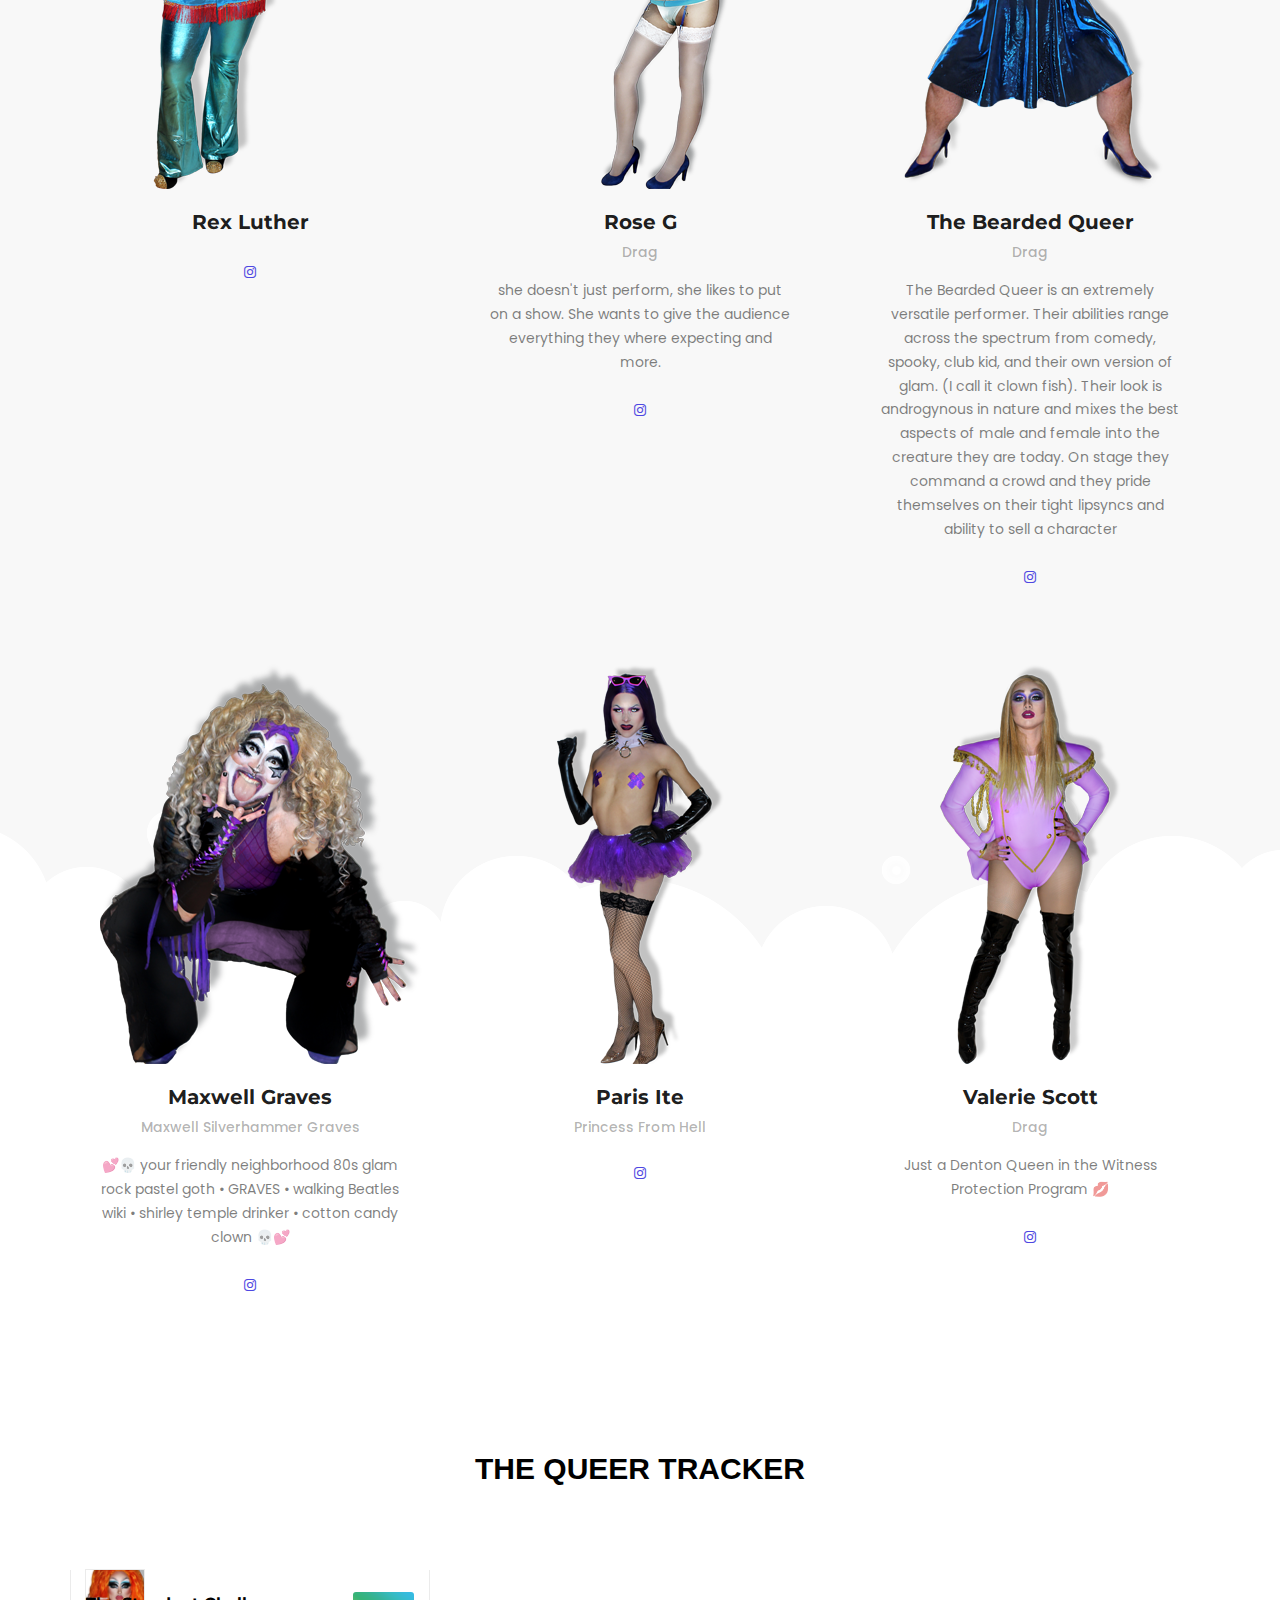
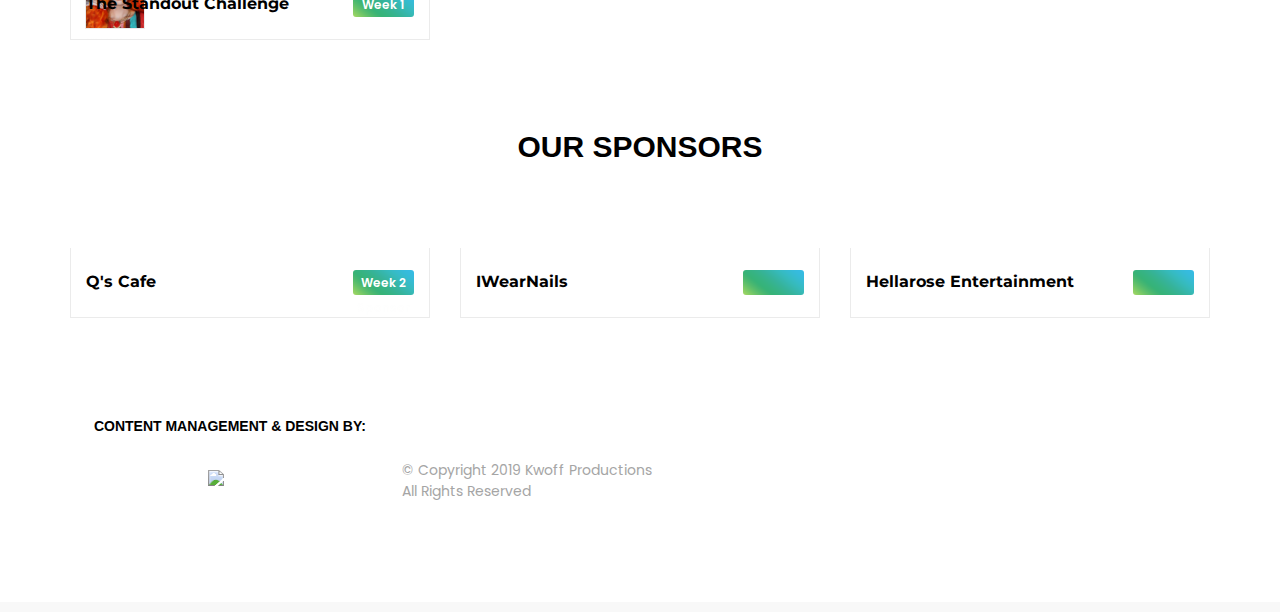
==== commit c307bddd: "Update index.html" ====
--- a/index.html
+++ b/index.html
@@ -312,11 +312,11 @@
 				<div class="col-lg-6">
 					<div class="blog_left">
 						<div class="blog_title">The Queer Off</div>
-						<div class="blog_text">
+						<div class="blog_text"><br><h2><a href="https://form.jotform.com/81424058942155">APPLY FOR SEASON 3</a></h2><br><br>
 							<p>The Queer Off is a live 14-week elimination style competition, showcasing the talents of the queer community. Every Wednesyday at 10:30PM in Sue Ellen's Dallas <a href="https://www.google.com/maps/dir//Sue+Ellen's,+3014+Throckmorton+St,+Dallas,+TX+75219/">(get directions)</a> contestetants will put makeup skills, costuming abilities, hot glue mastery, performance chops, and much more to the ultimate test. 18 Queers will battle week to week in runway and performance challenges while trying to avoid elimination. The last Queer standing will not only be awarded a crown, jewelry and bragging rights but also a cash prize!
 							</p>
 							
-							<h2><a href="https://form.jotform.com/81424058942155">APPLY FOR SEASON 3</a></h2>
+							
 							
 							
 						<div class="blog_categories">
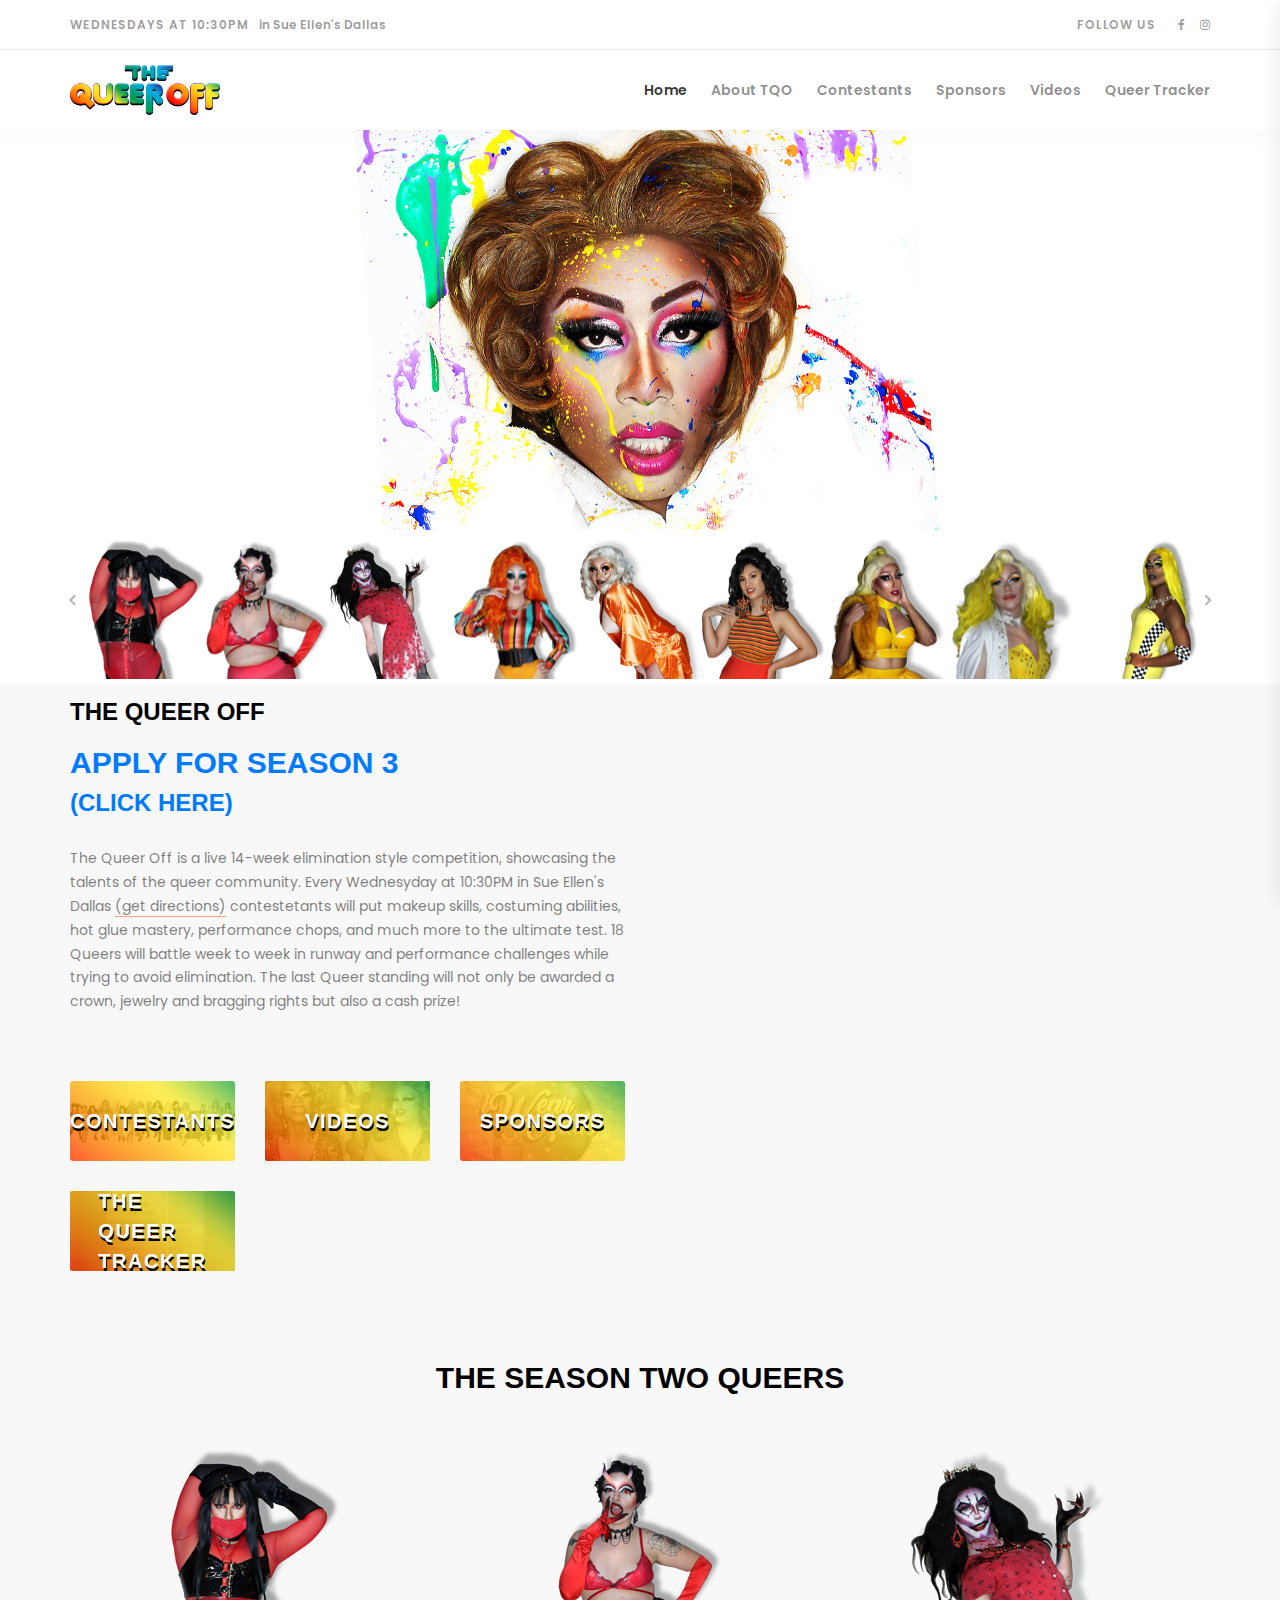
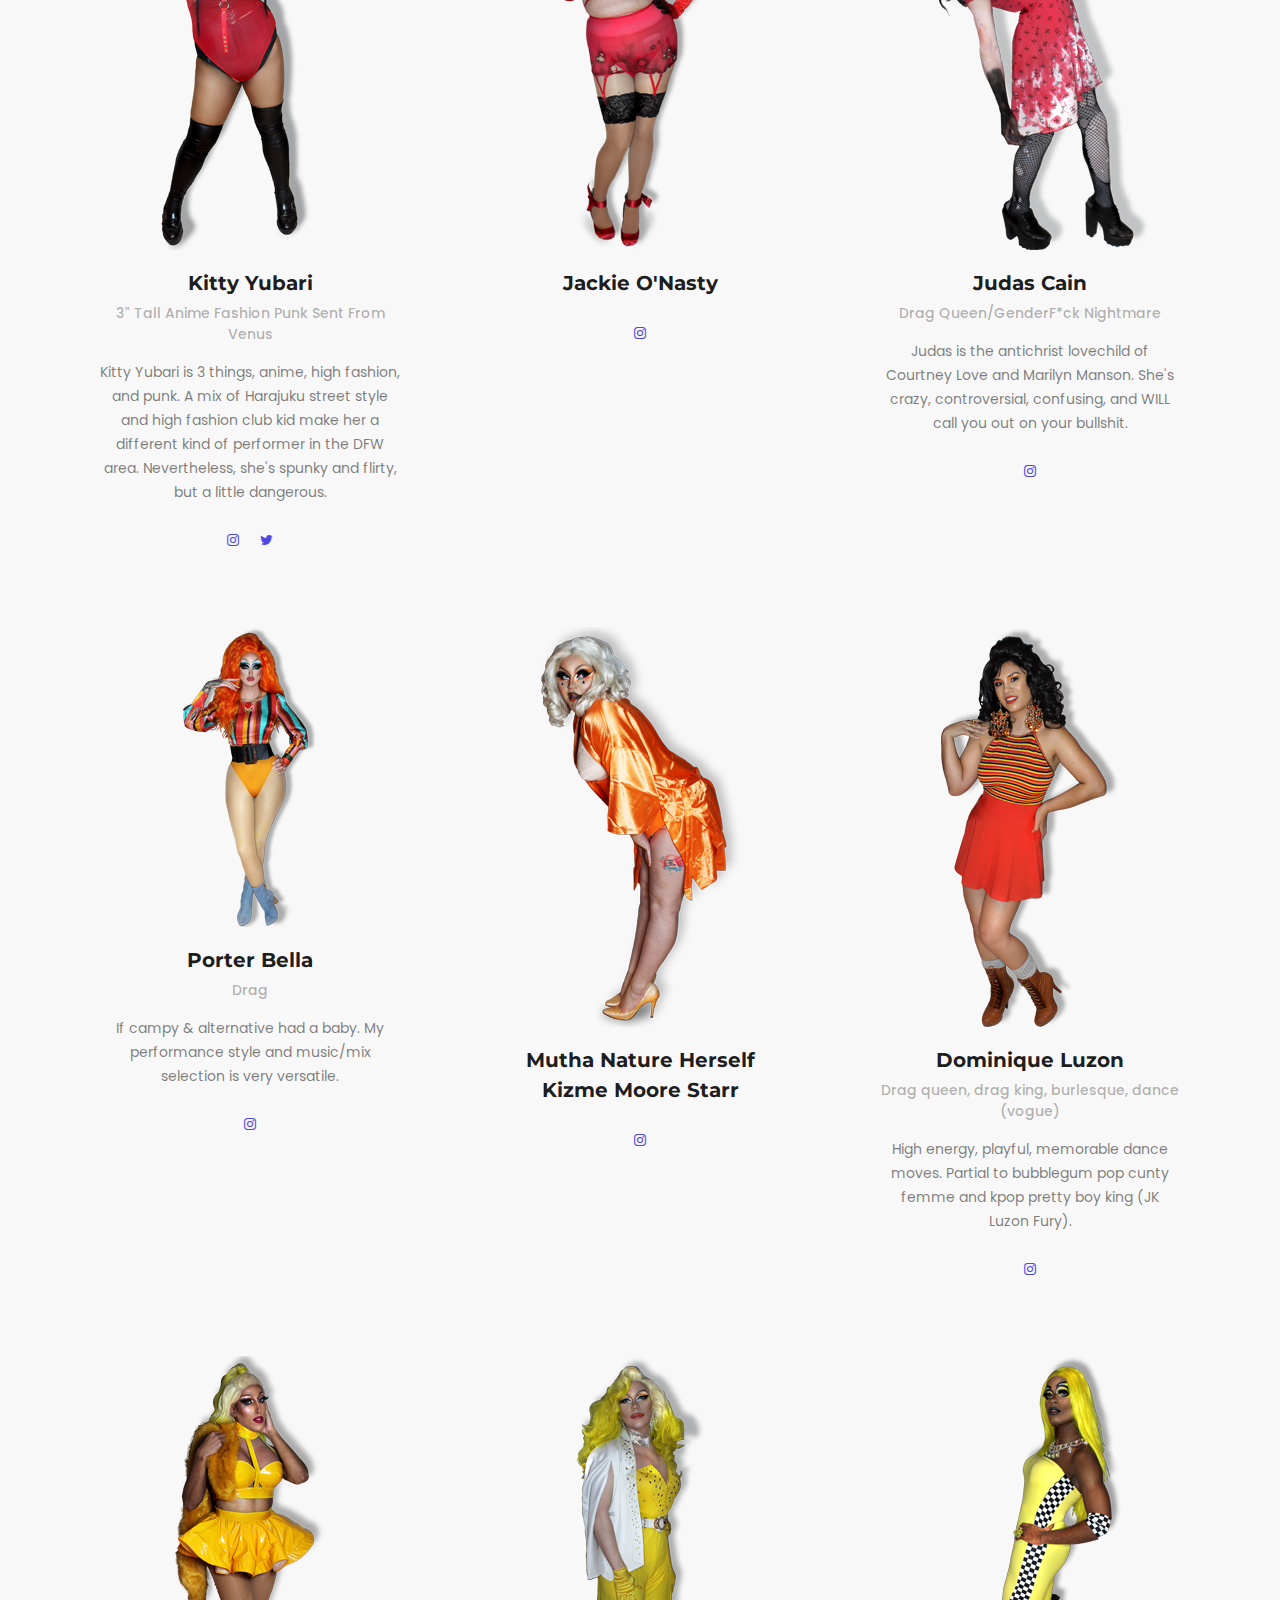
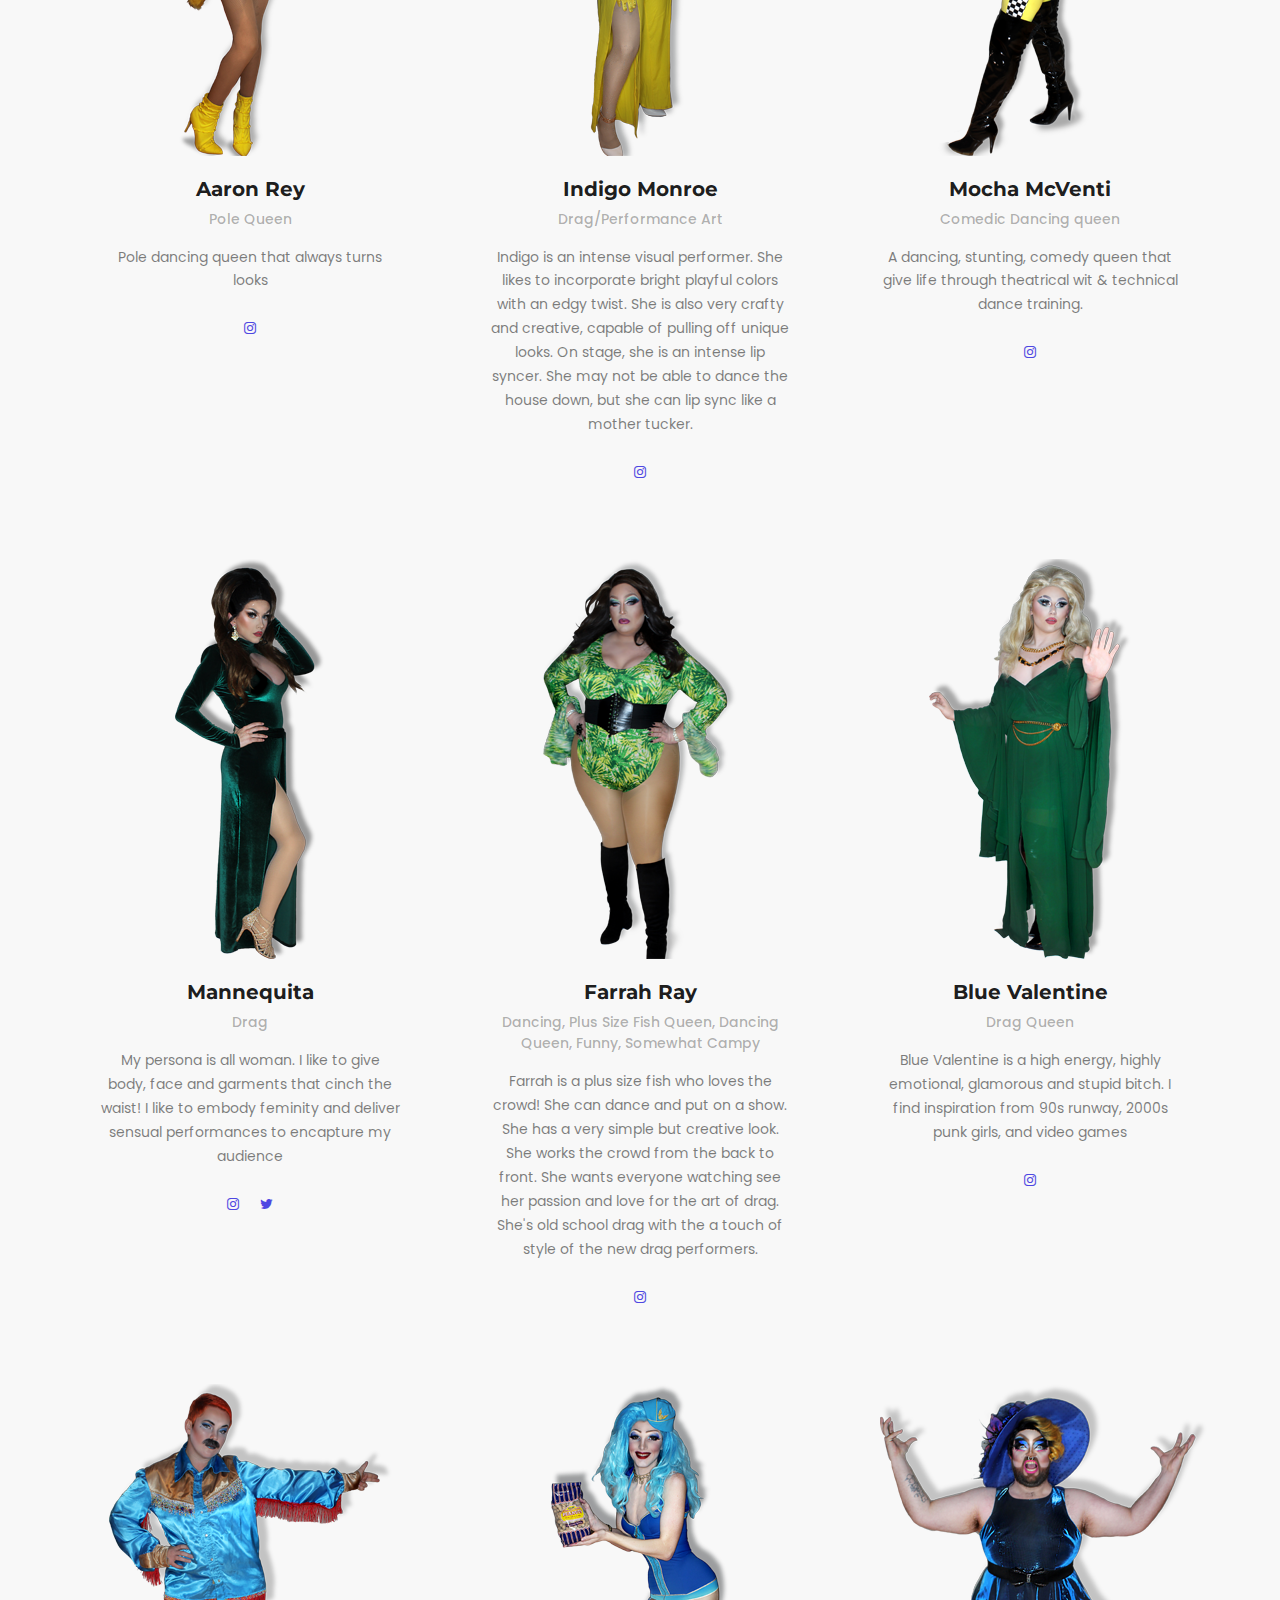
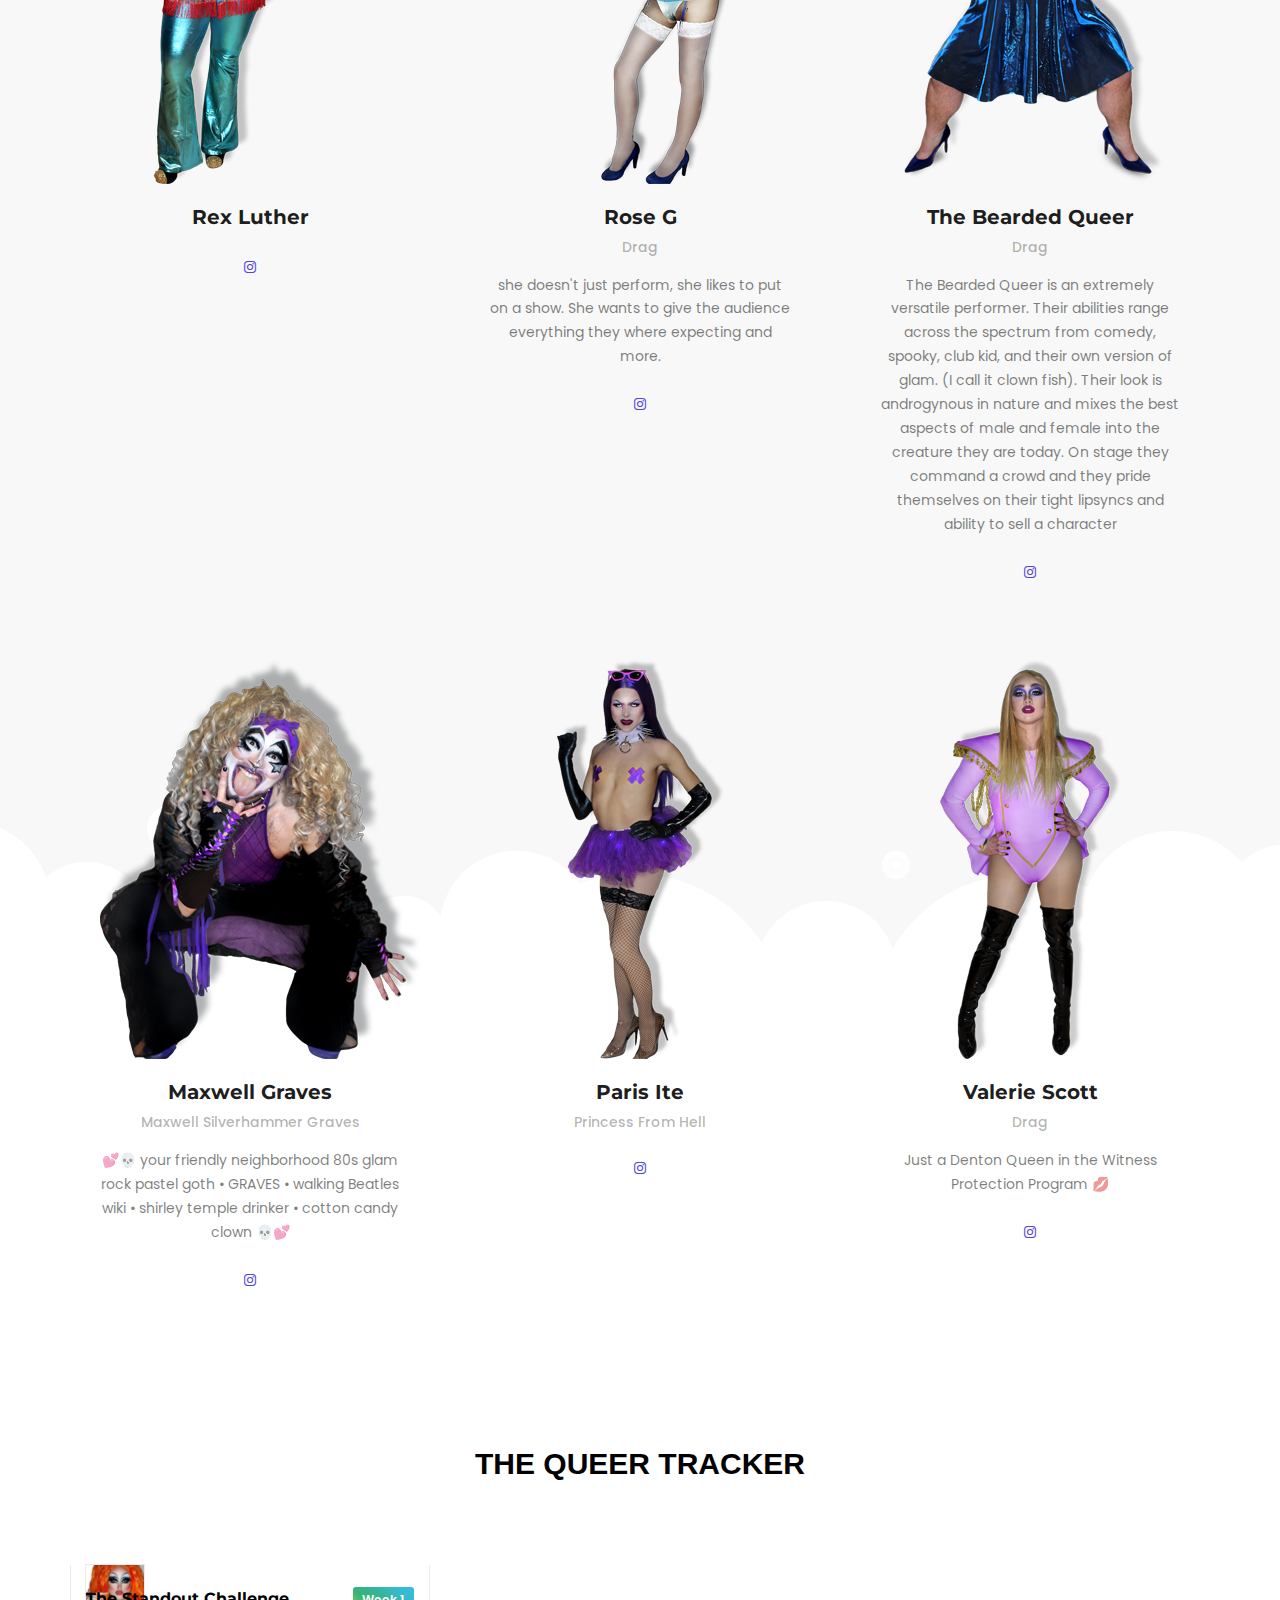
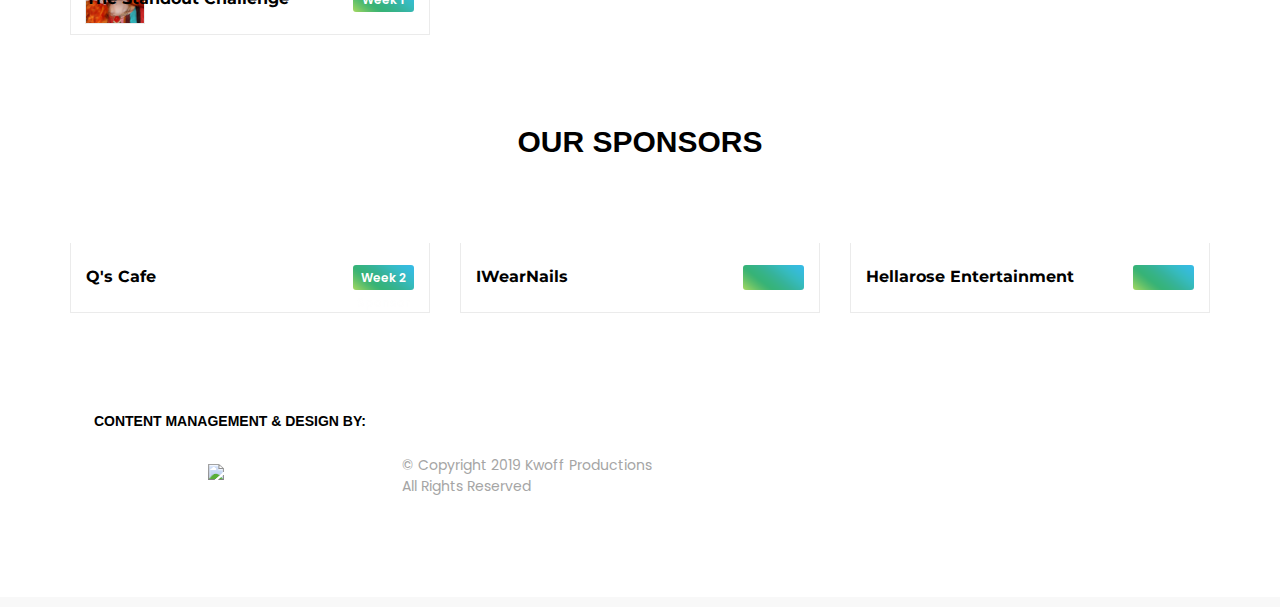
==== commit f0d7506d: "Update index.html" ====
--- a/index.html
+++ b/index.html
@@ -312,7 +312,7 @@
 				<div class="col-lg-6">
 					<div class="blog_left">
 						<div class="blog_title">The Queer Off</div>
-						<div class="blog_text"><br><h2><a href="https://form.jotform.com/81424058942155">APPLY FOR SEASON 3</a></h2><br><br>
+						<div class="blog_text"><h2><a href="https://form.jotform.com/81424058942155">APPLY FOR SEASON 3</h2><h3>(click here)</h2></a><br>
 							<p>The Queer Off is a live 14-week elimination style competition, showcasing the talents of the queer community. Every Wednesyday at 10:30PM in Sue Ellen's Dallas <a href="https://www.google.com/maps/dir//Sue+Ellen's,+3014+Throckmorton+St,+Dallas,+TX+75219/">(get directions)</a> contestetants will put makeup skills, costuming abilities, hot glue mastery, performance chops, and much more to the ultimate test. 18 Queers will battle week to week in runway and performance challenges while trying to avoid elimination. The last Queer standing will not only be awarded a crown, jewelry and bragging rights but also a cash prize!
 							</p>
 							
